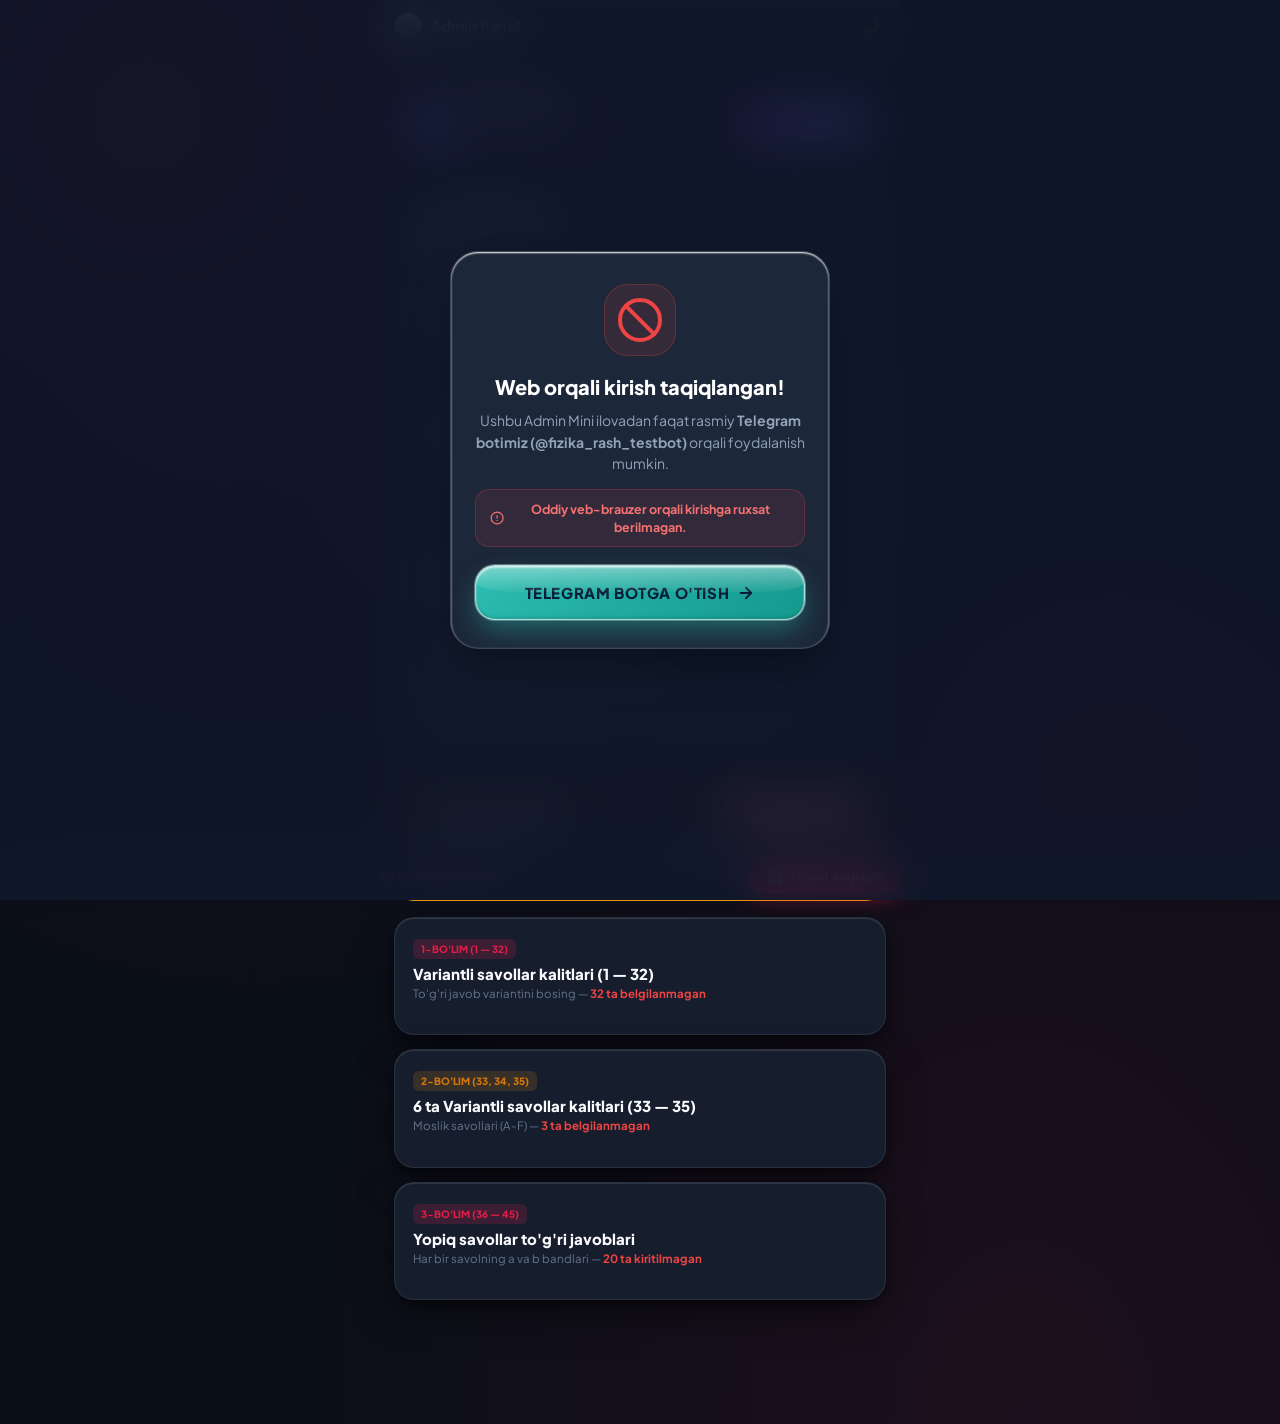
==== admin.html @ 33e19486 "feat(ui): Red & White for Light mode, Cherry for Dark mode across all mini apps and align test solvi" ====
<!DOCTYPE html>
<html lang="uz">
<head>
  <meta charset="UTF-8">
  <meta name="viewport" content="width=device-width, initial-scale=1.0, maximum-scale=1.0, user-scalable=no, viewport-fit=cover">
  <title>Admin — Fizika Test Yaratish</title>
  <link rel="preconnect" href="https://fonts.googleapis.com">
  <link rel="preconnect" href="https://fonts.gstatic.com" crossorigin>
  <link href="https://fonts.googleapis.com/css2?family=Plus+Jakarta+Sans:wght@400;500;600;700;800;900&display=swap" rel="stylesheet">
  <script src="https://telegram.org/js/telegram-web-app.js"></script>
  <script src="/logo_data.js?v=20261004_cherryred1"></script>
  <link rel="stylesheet" href="/test_style.css?v=20261004_cherryred1">
  <script>
    (function() {
      var saved = localStorage.getItem('app_theme') || 'dark';
      var isDark = saved !== 'light';
      if (isDark) {
        document.documentElement.classList.add('dark-mode');
        document.documentElement.setAttribute('data-theme', 'dark');
      } else {
        document.documentElement.classList.remove('dark-mode');
        document.documentElement.setAttribute('data-theme', 'light');
      }
      document.addEventListener('DOMContentLoaded', function() {
        if (isDark) {
          document.body.classList.add('dark-mode');
          document.body.setAttribute('data-theme', 'dark');
        } else {
          document.body.classList.remove('dark-mode');
          document.body.setAttribute('data-theme', 'light');
        }
        var btn = document.getElementById('admin-theme-btn');
        if (btn) btn.innerHTML = isDark ? '🌙' : '☀️';
      });
    })();
  </script>
  <style>
    .admin-card {
      background: var(--bg-card);
      border-radius: var(--radius-lg);
      padding: 16px;
      border: 1px solid var(--border);
      margin-bottom: 16px;
    }
    .form-group {
      margin-bottom: 12px;
    }
    .form-label {
      display: block;
      font-size: 12px;
      font-weight: 800;
      color: var(--text-main);
      margin-bottom: 4px;
    }
    .form-input {
      width: 100%;
      background: var(--bg-card-sub);
      border: 1.5px solid var(--border);
      border-radius: 10px;
      padding: 10px 12px;
      font-size: 14px;
      font-weight: 600;
      color: var(--text-main);
      outline: none;
    }
    .form-input:focus {
      border-color: var(--primary);
    }
    .q-admin-row {
      display: flex;
      align-items: center;
      justify-content: space-between;
      gap: 10px;
      background: var(--bg-card-sub);
      border: 1px solid var(--border);
      border-radius: var(--radius-md);
      padding: 8px 12px;
      margin-bottom: 8px;
    }
    .q-admin-num {
      font-size: 13px;
      font-weight: 800;
      min-width: 32px;
    }
    .score-input-wrap {
      display: flex;
      align-items: center;
      gap: 4px;
      background: var(--bg-card);
      border: 1px solid var(--border);
      border-radius: 8px;
      padding: 2px 6px;
    }
    .score-input {
      width: 44px;
      border: none;
      background: transparent;
      font-size: 13px;
      font-weight: 800;
      color: var(--primary);
      text-align: center;
      outline: none;
    }
    .score-unit {
      font-size: 11px;
      font-weight: 700;
      color: var(--text-muted);
    }
    .open-admin-box {
      background: var(--bg-card-sub);
      border: 1px solid var(--border);
      border-radius: var(--radius-md);
      padding: 10px 12px;
      margin-bottom: 8px;
    }
    .open-admin-sub-row {
      display: flex;
      align-items: center;
      justify-content: space-between;
      gap: 8px;
      margin-top: 6px;
    }
    .open-val-input {
      flex: 1;
      background: var(--bg-card);
      border: 1px solid var(--border);
      border-radius: 8px;
      padding: 6px 10px;
      font-size: 13px;
      font-weight: 700;
      color: var(--text-main);
      outline: none;
    }
    .floating-total-badge {
      background: linear-gradient(135deg, #1E293B, #0F172A);
      color: #FFFFFF;
      padding: 6px 14px;
      border-radius: var(--radius-full);
      font-size: 13px;
      font-weight: 800;
      display: inline-flex;
      align-items: center;
      gap: 4px;
    }
  </style>
</head>
<body>

  <!-- =========================================
       VEB BRAUZERDA KIRISHNI CHEKLASH EKRANI
       ========================================= -->
  <div id="web-block-screen" class="web-block-screen" style="display:none;">
    <div class="web-block-card">
      <div class="web-block-icon" style="display:flex;align-items:center;justify-content:center;color:#EF4444;">
        <svg width="48" height="48" viewBox="0 0 24 24" fill="none" stroke="currentColor" stroke-width="2" stroke-linecap="round" stroke-linejoin="round">
          <circle cx="12" cy="12" r="10"></circle>
          <line x1="4.93" y1="4.93" x2="19.07" y2="19.07"></line>
        </svg>
      </div>
      <h2 class="web-block-title">Web orqali kirish taqiqlangan!</h2>
      <p class="web-block-desc">
        Ushbu Admin Mini ilovadan faqat rasmiy <b>Telegram botimiz (@fizika_rash_testbot)</b> orqali foydalanish mumkin.
      </p>
      <div class="web-block-warning" style="display:flex;align-items:center;justify-content:center;gap:6px;">
        <svg width="16" height="16" viewBox="0 0 24 24" fill="none" stroke="currentColor" stroke-width="2" stroke-linecap="round" stroke-linejoin="round">
          <circle cx="12" cy="12" r="10"></circle>
          <line x1="12" y1="8" x2="12" y2="12"></line>
          <line x1="12" y1="16" x2="12.01" y2="16"></line>
        </svg>
        <span>Oddiy veb-brauzer orqali kirishga ruxsat berilmagan.</span>
      </div>
      <a href="https://t.me/fizika_rash_testbot" class="btn-action-primary" style="margin-top: 18px; text-decoration: none; width:100%; justify-content:center; display:flex; align-items:center; gap:8px;">
        <span>Telegram Botga o'tish</span>
        <svg width="18" height="18" viewBox="0 0 24 24" fill="none" stroke="currentColor" stroke-width="2.5" stroke-linecap="round" stroke-linejoin="round">
          <line x1="5" y1="12" x2="19" y2="12"></line>
          <polyline points="12 5 19 12 12 19"></polyline>
        </svg>
      </a>
    </div>
  </div>

  <!-- KIRISH ANIMATSIYASI EKRANI -->
  <div class="splash-screen" id="admin-splash">
    <!-- Markaziy nur/fon nurlanishi -->
    <div class="splash-glow"></div>
        <!-- 1. Markaziy Fizika Robot Logosi -->
    <div class="splash-logo-container">
      <div class="splash-circle-badge fizika-glow-badge" style="background:#060a17;border:3px solid #00d2ff;box-shadow:0 0 35px rgba(0,210,255,0.7),0 0 15px rgba(0,114,255,0.4);border-radius:50%;overflow:hidden;width:140px;height:140px;display:flex;align-items:center;justify-content:center;">
        <img src="/bm_logo.png?v=20261003_fizika_milliy" alt="Fizika Test Bot Logo" class="splash-emblem-img header-bm-logo" style="width:100%;height:100%;object-fit:cover;border-radius:50%;">
      </div>
    </div>
    <!-- 2. Sakrab chiquvchi Harflar -->
    <div class="splash-brand-text">
      <span class="bounce-char" style="--d: 0.95s">S</span>
      <span class="bounce-char" style="--d: 1.02s">H</span>
      <span class="bounce-char" style="--d: 1.09s">O</span>
      <span class="bounce-char" style="--d: 1.16s">H</span>
      <span class="bounce-char" style="--d: 1.23s">R</span>
      <span class="bounce-char" style="--d: 1.30s">U</span>
      <span class="bounce-char" style="--d: 1.37s">H</span>
      <span class="bounce-char space">&nbsp;</span>
      <span class="bounce-char teal" style="--d: 1.48s">F</span>
      <span class="bounce-char teal" style="--d: 1.57s">I</span>
      <span class="bounce-char teal" style="--d: 1.66s">Z</span>
      <span class="bounce-char teal" style="--d: 1.75s">I</span>
      <span class="bounce-char teal" style="--d: 1.84s">K</span>
      <span class="bounce-char teal" style="--d: 1.93s">A</span>
    </div>
    <!-- 3. Ostki Tagline/Izoh -->
    <div class="splash-subtitle">ADMIN BOSHQARUV TIZIMI</div>
    <!-- 4. O'tkazib yuborish (Skip) tugmasi -->
    <div class="splash-skip-hint" onclick="finishAdminSplash()">
      <span>Davom etish ➔</span>
    </div>
  </div>

  <!-- Dinamik harakatlanuvchi orqa fon (Oq va qora mavzularga mos) -->
  <div class="ambient-moving-mesh" aria-hidden="true">
    <div class="ambient-mesh-orb ambient-orb-1"></div>
    <div class="ambient-mesh-orb ambient-orb-2"></div>
    <div class="ambient-mesh-orb ambient-orb-3"></div>
  </div>

  <div class="test-container" style="padding-bottom: 110px;">
    
    <!-- Admin Top Nav Bar with Theme Switcher -->
    <header class="test-header" style="margin-bottom: 6px; padding: 10px 14px;">
      <div class="header-top-row">
        <div class="header-brand-wrap">
          <img src="/bm_logo.png?v=20261003_fizika_milliy" class="header-bm-logo" alt="Fizika Bot Logo" style="width: 28px; height: 28px; border-radius: 50%; object-fit: cover;">
          <h1 class="header-test-title" style="font-size: 15px;">Admin Panel</h1>
        </div>
        <div class="header-actions">
          <button class="theme-toggle-btn" id="admin-theme-btn" onclick="AdminApp.toggleTheme()" title="Mavzu" style="width: 32px; height: 32px; font-size: 14px;">🌓</button>
        </div>
      </div>
    </header>

    <main style="padding: 14px;">
      
      <!-- KALITLAR VARAQASI RASMINI YUKLASH (AI VISION OCR) -->
      <div class="admin-scan-card" style="background: linear-gradient(135deg, rgba(37, 99, 235, 0.08), rgba(124, 58, 237, 0.08)); border: 1.5px solid rgba(124, 58, 237, 0.35); border-radius: 14px; padding: 12px 14px; margin-bottom: 14px; display: flex; align-items: center; justify-content: space-between; gap: 10px; box-shadow: 0 2px 10px rgba(124, 58, 237, 0.06);">
        <div style="display: flex; align-items: center; gap: 10px;">
          <div style="width: 40px; height: 40px; border-radius: 10px; background: linear-gradient(135deg, #7C3AED, #2563EB); display: flex; align-items: center; justify-content: center; color: white; flex-shrink: 0; box-shadow: 0 2px 8px rgba(124, 58, 237, 0.3);">
            <svg width="20" height="20" viewBox="0 0 24 24" fill="none" stroke="currentColor" stroke-width="2" stroke-linecap="round" stroke-linejoin="round"><path d="M23 19a2 2 0 0 1-2 2H3a2 2 0 0 1-2-2V8a2 2 0 0 1 2-2h4l2-3h6l2 3h4a2 2 0 0 1 2 2z"/><circle cx="12" cy="13" r="4"/></svg>
          </div>
          <div>
            <div style="font-size: 13px; font-weight: 800; color: var(--text-main);">AI Kalitlar Skaneri</div>
            <div style="font-size: 11px; color: var(--text-muted);">Javoblar varaqasi rasmini yuklab, 55 ta kalitni avtomat to'ldiring</div>
            <div style="font-size: 10px; color: #7C3AED; cursor: pointer; text-decoration: underline; margin-top: 3px; font-weight: 600; display: inline-flex; align-items: center; gap: 3px;" onclick="AdminApp.configureGeminiKey()">
              <svg width="10" height="10" viewBox="0 0 24 24" fill="none" stroke="currentColor" stroke-width="2.5"><path d="M21 2l-2 2m-7.61 7.61a5.5 5.5 0 1 1-7.778 7.778 5.5 5.5 0 0 1 7.777-7.777zm0 0L15.5 7.5m0 0l3 3L22 7l-3-3m-3.5 3.5L19 4"/></svg>
              API kalitni sozlash / yangilash
            </div>
          </div>
        </div>
        <button type="button" class="btn-scan-keys" id="btn-scan-keys" onclick="AdminApp.triggerScanKeys()" style="background: linear-gradient(135deg, #7C3AED, #6366F1); color: white; border: none; border-radius: 10px; padding: 9px 14px; font-size: 12px; font-weight: 800; cursor: pointer; white-space: nowrap; display: flex; align-items: center; gap: 6px; box-shadow: 0 2px 8px rgba(124, 58, 237, 0.3); transition: transform 0.1s ease;">
          <span id="btn-scan-icon" style="display:inline-flex;align-items:center;">
            <svg width="14" height="14" viewBox="0 0 24 24" fill="none" stroke="currentColor" stroke-width="2.5" stroke-linecap="round" stroke-linejoin="round"><polyline points="16 16 12 12 8 16"/><line x1="12" y1="12" x2="12" y2="21"/><path d="M20.39 18.39A5 5 0 0 0 18 9h-1.26A8 8 0 1 0 3 16.3"/></svg>
          </span>
          <span id="btn-scan-text">Rasm yuklash</span>
        </button>
        <input type="file" id="adm-keys-photo-input" accept="image/*" style="display: none;" onchange="AdminApp.handleKeysPhotoSelected(this)">
      </div>

      <!-- 1. ASOSIY TEST MA'LUMOTLARI -->
      <div class="admin-card">
        <h3 style="font-size: 15px; font-weight: 800; margin-bottom: 10px; display: flex; align-items: center; gap: 8px;">
          <svg width="18" height="18" viewBox="0 0 24 24" fill="none" stroke="#2563EB" stroke-width="2.2" stroke-linecap="round" stroke-linejoin="round"><path d="M14 2H6a2 2 0 0 0-2 2v16a2 2 0 0 0 2 2h12a2 2 0 0 0 2-2V8z"/><polyline points="14 2 14 8 20 8"/><line x1="16" y1="13" x2="8" y2="13"/><line x1="16" y1="17" x2="8" y2="17"/><polyline points="10 9 9 9 8 9"/></svg>
          Test tafsilotlari
        </h3>
        
        <div class="form-group">
          <label class="form-label">Test nomi:</label>
          <input type="text" id="adm-test-title" class="form-input" placeholder="Masalan: Fizika Blok Test #1">
        </div>

        <div style="display: grid; grid-template-columns: 1fr 1fr; gap: 8px;">
          <div class="form-group">
            <label class="form-label">Test kodi (Unikal):</label>
            <input type="text" id="adm-test-code" class="form-input" placeholder="Avtomat to'ldiriladi (masalan: 2)">
          </div>
          <div class="form-group">
            <label class="form-label">Vaqt chegarasi (daqiqa):</label>
            <input type="number" id="adm-test-time" class="form-input" placeholder="0 - Cheksiz" value="0">
          </div>
        </div>

        <div style="background: rgba(37, 99, 235, 0.05); border: 1.5px dashed rgba(37, 99, 235, 0.35); border-radius: 12px; padding: 12px; margin-bottom: 12px;">
          <div style="font-size: 12px; font-weight: 800; color: #2563EB; margin-bottom: 8px; display: flex; align-items: center; gap: 6px;">
            <svg width="14" height="14" viewBox="0 0 24 24" fill="none" stroke="currentColor" stroke-width="2.5" stroke-linecap="round" stroke-linejoin="round"><circle cx="12" cy="12" r="10"/><polyline points="12 6 12 12 16 14"/></svg>
            Avtomatik vaqt jadvali (O'zbekiston vaqti)
          </div>
          <div class="form-group" style="margin-bottom: 8px;">
            <label class="form-label" style="font-size: 11px; display: flex; align-items: center; gap: 4px;">
              <svg width="12" height="12" viewBox="0 0 24 24" fill="none" stroke="currentColor" stroke-width="2"><rect x="3" y="4" width="18" height="18" rx="2" ry="2"/><line x1="16" y1="2" x2="16" y2="6"/><line x1="8" y1="2" x2="8" y2="6"/><line x1="3" y1="10" x2="21" y2="10"/></svg>
              Test sanasi (kun):
            </label>
            <input type="date" id="adm-test-sched-date" class="form-input" style="font-weight: 700;">
          </div>
          <div style="display: grid; grid-template-columns: 1fr 1fr; gap: 8px;">
            <div class="form-group" style="margin-bottom: 0;">
              <label class="form-label" style="font-size: 11px; display: flex; align-items: center; gap: 4px; color: #10B981;">
                <svg width="10" height="10" viewBox="0 0 24 24" fill="#10B981"><circle cx="12" cy="12" r="10"/></svg>
                Boshlanish:
              </label>
              <input type="time" id="adm-test-sched-start" class="form-input" value="19:30" style="font-weight: 700; text-align: center;">
            </div>
            <div class="form-group" style="margin-bottom: 0;">
              <label class="form-label" style="font-size: 11px; display: flex; align-items: center; gap: 4px; color: #EF4444;">
                <svg width="10" height="10" viewBox="0 0 24 24" fill="#EF4444"><circle cx="12" cy="12" r="10"/></svg>
                Tugash:
              </label>
              <input type="time" id="adm-test-sched-end" class="form-input" value="22:00" style="font-weight: 700; text-align: center;">
            </div>
          </div>
        </div>
        
        <div class="form-group">
          <label class="form-label">Kalitlarni ko'rish kodi (Parol):</label>
          <input type="text" id="adm-test-key-code" class="form-input" placeholder="Masalan: 2024 (ixtiyoriy)">
          <div style="font-size: 11px; color: var(--text-muted); margin-top: 4px;">Agar kiritilsa, o'quvchilar test kalitlarini ko'rish uchun shu parolni terishlari kerak bo'ladi.</div>
        </div>
        <div class="form-group" style="margin-top: 10px;">
          <label class="form-label" style="display: flex; align-items: center; gap: 6px;">
            <svg width="14" height="14" viewBox="0 0 24 24" fill="none" stroke="#EF4444" stroke-width="2"><polygon points="23 7 16 12 23 17 23 7"/><rect x="1" y="5" width="15" height="14" rx="2" ry="2"/></svg>
            YouTube Video Tahlil havolasi (ixtiyoriy):
          </label>
          <input type="url" id="adm-test-youtube-url" class="form-input" placeholder="https://youtube.com/watch?v=... yoki https://youtu.be/...">
          <div style="font-size: 11px; color: var(--text-muted); margin-top: 4px;">Natijalar chiqqanida o'quvchilar ushbu havola orqali video tahlilni ko'rishlari mumkin.</div>
        </div>
        <input type="hidden" id="adm-test-subject" value="Fizika">
      </div>

      <!-- JAVOBLAR HOLATI VA BELGILANMAGAN SAVOLLAR HISOBOBOTI -->
      <div class="admin-card" style="background: linear-gradient(135deg, rgba(245, 158, 11, 0.08), rgba(239, 68, 68, 0.08)); border: 1.5px solid #F59E0B; margin-bottom: 16px;">
        <div style="display: flex; justify-content: space-between; align-items: center; margin-bottom: 8px;">
          <span style="font-weight: 800; font-size: 14px; color: var(--text-main); display: flex; align-items: center; gap: 6px;">
            <span id="unfilled-status-icon" style="display:inline-flex;align-items:center;">
              <svg width="15" height="15" viewBox="0 0 24 24" fill="none" stroke="#F59E0B" stroke-width="2.5"><path d="M10.29 3.86L1.82 18a2 2 0 0 0 1.71 3h16.94a2 2 0 0 0 1.71-3L13.71 3.86a2 2 0 0 0-3.42 0z"/><line x1="12" y1="9" x2="12" y2="13"/><line x1="12" y1="17" x2="12.01" y2="17"/></svg>
            </span> 
            <span id="unfilled-status-title">Javoblar to'ldirilishi:</span>
          </span>
          <span id="unfilled-total-badge" style="font-size: 13px; font-weight: 900; padding: 4px 10px; border-radius: 8px; background: #EF4444; color: white;">55 ta belgilanmagan</span>
        </div>
        <div style="display: grid; grid-template-columns: 1fr 1fr; gap: 8px;">
          <div id="unfilled-closed-pill" style="padding: 8px 10px; border-radius: 8px; background: var(--bg-card); border: 1px solid var(--border); font-size: 12px; font-weight: 700;">
            <div style="display:flex;align-items:center;gap:5px;margin-bottom:2px;">
              <svg width="13" height="13" viewBox="0 0 24 24" fill="none" stroke="currentColor" stroke-width="2.5"><circle cx="12" cy="12" r="10"/></svg>
              <b>Yopiq (1-35):</b>
            </div>
            <span id="unfilled-closed-count" style="color: #EF4444; font-weight: 800;">35 ta belgilanmagan</span>
          </div>
          <div id="unfilled-open-pill" style="padding: 8px 10px; border-radius: 8px; background: var(--bg-card); border: 1px solid var(--border); font-size: 12px; font-weight: 700;">
            <div style="display:flex;align-items:center;gap:5px;margin-bottom:2px;">
              <svg width="13" height="13" viewBox="0 0 24 24" fill="none" stroke="currentColor" stroke-width="2.5"><path d="M12 20h9"/><path d="M16.5 3.5a2.121 2.121 0 0 1 3 3L7 19l-4 1 1-4L16.5 3.5z"/></svg>
              <b>Ochiq (36-45):</b>
            </div>
            <span id="unfilled-open-count" style="color: #EF4444; font-weight: 800;">20 ta kiritilmagan</span>
          </div>
        </div>
      </div>

      <!-- 2. SAVOLLAR KALITLARI VA BALLARI (1-32) -->
      <section class="section-group" style="margin-bottom: 14px;">
        <div class="section-group-header">
          <div class="section-badge">1-BO'LIM (1 — 32)</div>
          <h2 class="section-heading">Variantli savollar kalitlari (1 — 32)</h2>
          <span class="section-subtext" id="sec-subtext-1">To'g'ri javob variantini bosing — <b id="cnt-sec-1" style="color: #EF4444;">32 ta belgilanmagan</b></span>
        </div>
        <div id="admin-part-1">
          <!-- JS orqali to'ldiriladi -->
        </div>
      </section>

      <!-- 3. 33, 34, 35 SAVOLLAR (6 ta variant) -->
      <section class="section-group" style="margin-bottom: 14px;">
        <div class="section-group-header">
          <div class="section-badge special-badge">2-BO'LIM (33, 34, 35)</div>
          <h2 class="section-heading">6 ta Variantli savollar kalitlari (33 — 35)</h2>
          <span class="section-subtext" id="sec-subtext-2">Moslik savollari (A-F) — <b id="cnt-sec-2" style="color: #EF4444;">3 ta belgilanmagan</b></span>
        </div>
        <div id="admin-part-2">
          <!-- JS orqali to'ldiriladi -->
        </div>
      </section>

      <!-- 4. 36-45 YOPIQ SAVOLLAR (a va b) -->
      <section class="section-group">
        <div class="section-group-header">
          <div class="section-badge math-badge">3-BO'LIM (36 — 45)</div>
          <h2 class="section-heading">Yopiq savollar to'g'ri javoblari</h2>
          <span class="section-subtext" id="sec-subtext-3">Har bir savolning a va b bandlari — <b id="cnt-sec-3" style="color: #EF4444;">20 ta kiritilmagan</b></span>
        </div>
        <div id="admin-part-3">
          <!-- JS orqali to'ldiriladi -->
        </div>
      </section>

    </main>

    <!-- PASTKI SAQLASH DOCKI (KOMPAKT) -->
    <footer class="bottom-submit-dock admin-compact-dock">
      <div class="submit-dock-inner admin-compact-inner">
        <div class="dock-summary" style="margin-bottom:0;">
          <div id="admin-dock-total" style="display:none;"></div>
          <div class="dock-status-sub" id="admin-dock-unfilled" style="color: #EF4444; font-weight: 800; font-size: 12.5px; line-height: 1.3;">55 ta belgilanmagan</div>
        </div>
        <button class="btn-submit-test btn-submit-compact" style="display: flex; align-items: center; gap: 6px;" onclick="AdminApp.saveTest()">
          <svg width="16" height="16" viewBox="0 0 24 24" fill="none" stroke="currentColor" stroke-width="2.5" stroke-linecap="round" stroke-linejoin="round"><path d="M19 21H5a2 2 0 0 1-2-2V5a2 2 0 0 1 2-2h11l5 5v11a2 2 0 0 1-2 2z"/><polyline points="17 21 17 13 7 13 7 21"/><polyline points="7 3 7 8 15 8"/></svg>
          <span>Testni saqlash</span>
        </button>
      </div>
    </footer>

  </div> <!-- /.test-container -->

  <!-- =========================================
       FIZIKA KLAVIATURASI (ADMIN UCHUN)
       ========================================= -->
  <div class="math-keyboard-panel" id="math-keyboard-panel">
    
    <!-- 1. YUQORI BOSHQARUV: Maydon Nomi + Jonli Kiritish + Tayyor Tugmasi -->
    <div class="kb-top-bar">
      <div class="kb-target-wrap">
        <span class="kb-target-badge" id="keyboard-target-name">36a</span>
        <input type="text" class="kb-live-input" id="keyboard-live-input" readonly inputmode="none" placeholder="Kalitni kiriting...">
      </div>
      <button type="button" class="kb-done-btn" onclick="MathKeyboard.close()">Tayyor ✓</button>
    </div>

    <!-- TEZKOR FIZIK BIRLIKLAR CHIPLARI -->
    <div class="kb-quick-chips-bar" id="kb-quick-chips-bar">
      <button type="button" class="kb-chip-btn accent" onclick="MathKeyboard.insertWithSpace('J')">J</button>
      <button type="button" class="kb-chip-btn accent" onclick="MathKeyboard.insertWithSpace('m/s')">m/s</button>
      <button type="button" class="kb-chip-btn accent" onclick="MathKeyboard.insertWithSpace('m/s²')">m/s²</button>
      <button type="button" class="kb-chip-btn accent" onclick="MathKeyboard.insertWithSpace('s')">s</button>
      <button type="button" class="kb-chip-btn" onclick="MathKeyboard.insertWithSpace('V')">V</button>
      <button type="button" class="kb-chip-btn" onclick="MathKeyboard.insertWithSpace('N')">N</button>
      <button type="button" class="kb-chip-btn" onclick="MathKeyboard.insertWithSpace('cm')">cm</button>
      <button type="button" class="kb-chip-btn" onclick="MathKeyboard.insertWithSpace('mm')">mm</button>
      <button type="button" class="kb-chip-btn" onclick="MathKeyboard.insertWithSpace('cm²')">cm²</button>
      <button type="button" class="kb-chip-btn" onclick="MathKeyboard.insertWithSpace('nC')">nC</button>
      <button type="button" class="kb-chip-btn" onclick="MathKeyboard.insertWithSpace('kV/m')">kV/m</button>
      <button type="button" class="kb-chip-btn" onclick="MathKeyboard.insertWithSpace('nC/m²')">nC/m²</button>
      <button type="button" class="kb-chip-btn" onclick="MathKeyboard.insertWithSpace('Pa')">Pa</button>
      <button type="button" class="kb-chip-btn" onclick="MathKeyboard.insertWithSpace('W')">W</button>
      <button type="button" class="kb-chip-btn" onclick="MathKeyboard.insertWithSpace('eV')">eV</button>
      <button type="button" class="kb-chip-btn" onclick="MathKeyboard.insert('≈ ')">≈</button>
      <button type="button" class="kb-chip-btn" onclick="MathKeyboard.insertWithSpace('ga kamaydi')">ga kamaydi</button>
      <button type="button" class="kb-chip-btn" onclick="MathKeyboard.insertWithSpace('ga oshdi')">ga oshdi</button>
      <button type="button" class="kb-chip-btn" onclick="MathKeyboard.insertWithSpace('hech qaysi nur')">hech qaysi nur</button>
    </div>

        <!-- 2. BO'LIMLAR TUGMALARI -->
    <div class="kb-tabs-bar">
      <button type="button" class="kb-tab-btn active" id="kb-tab-math" onclick="MathKeyboard.switchTab('math')">123</button>
      <button type="button" class="kb-tab-btn" id="kb-tab-fizika" onclick="MathKeyboard.switchTab('fizika')">⚡️ Birliklar</button>
      <button type="button" class="kb-tab-btn" id="kb-tab-vars" onclick="MathKeyboard.switchTab('vars')">abc</button>
      <button type="button" class="kb-tab-btn" id="kb-tab-power" onclick="MathKeyboard.switchTab('power')">√ / xⁿ</button>
    </div>

    <!-- 3. TUGMALAR TANASI -->
        <!-- TAB 1: Asosiy Raqamlar va Fizik Amallar -->
    <div class="kb-body" id="keyboard-body-math">
      <div class="kb-row">
        <button type="button" class="kb-key kb-func" onclick="MathKeyboard.insertWithSpace('J')" style="color:#0284c7;font-weight:800;">J</button>
        <button type="button" class="kb-key kb-func" onclick="MathKeyboard.insertWithSpace('m/s')" style="color:#0284c7;font-weight:800;">m/s</button>
        <button type="button" class="kb-key kb-func" onclick="MathKeyboard.insertWithSpace('m/s²')" style="color:#0284c7;font-weight:800;">m/s²</button>
        <button type="button" class="kb-key kb-func" onclick="MathKeyboard.insertWithSpace('s')" style="color:#0284c7;font-weight:800;">s</button>
        <button type="button" class="kb-key kb-action" onclick="MathKeyboard.clear()">C</button>
        <button type="button" class="kb-key kb-backspace" onclick="MathKeyboard.backspace()">⌫</button>
      </div>
      <div class="kb-row">
        <button type="button" class="kb-key kb-num" onclick="MathKeyboard.insert('7')">7</button>
        <button type="button" class="kb-key kb-num" onclick="MathKeyboard.insert('8')">8</button>
        <button type="button" class="kb-key kb-num" onclick="MathKeyboard.insert('9')">9</button>
        <button type="button" class="kb-key kb-op" onclick="MathKeyboard.insert('-')" style="font-size:20px;font-weight:800;color:#ef4444;">−</button>
        <button type="button" class="kb-key kb-func" onclick="MathKeyboard.insert('≈ ')" style="font-weight:800;color:#8b5cf6;">≈</button>
      </div>
      <div class="kb-row">
        <button type="button" class="kb-key kb-num" onclick="MathKeyboard.insert('4')">4</button>
        <button type="button" class="kb-key kb-num" onclick="MathKeyboard.insert('5')">5</button>
        <button type="button" class="kb-key kb-num" onclick="MathKeyboard.insert('6')">6</button>
        <button type="button" class="kb-key kb-op" onclick="MathKeyboard.insert('+')" style="font-size:18px;">+</button>
        <button type="button" class="kb-key kb-op" onclick="MathKeyboard.insert('/')">/</button>
      </div>
      <div class="kb-row">
        <button type="button" class="kb-key kb-num" onclick="MathKeyboard.insert('1')">1</button>
        <button type="button" class="kb-key kb-num" onclick="MathKeyboard.insert('2')">2</button>
        <button type="button" class="kb-key kb-num" onclick="MathKeyboard.insert('3')">3</button>
        <button type="button" class="kb-key kb-num" onclick="MathKeyboard.insert(',')" style="font-size:18px;font-weight:800;">,</button>
        <button type="button" class="kb-key kb-num" onclick="MathKeyboard.insert('.')">.</button>
      </div>
      <div class="kb-row">
        <button type="button" class="kb-key kb-num" onclick="MathKeyboard.insert('0')">0</button>
        <button type="button" class="kb-key kb-space" onclick="MathKeyboard.insert(' ')" style="flex:2;">probel ␣</button>
        <button type="button" class="kb-key kb-nav" onclick="MathKeyboard.prevField()">◀ Oldingi</button>
        <button type="button" class="kb-key kb-nav kb-nav-next" onclick="MathKeyboard.nextField()">Keyingi ▶</button>
      </div>
    </div>

    <!-- TAB 2: Ildizlar va Darajalar (Kengaytirilgan) -->
    <div class="kb-body" id="keyboard-body-power" style="display: none;">
      <div class="kb-row">
        <button type="button" class="kb-key kb-func" onclick="MathKeyboard.insert('√')">√</button>
        <button type="button" class="kb-key kb-func" onclick="MathKeyboard.insert('∛')">³√</button>
        <button type="button" class="kb-key kb-func" onclick="MathKeyboard.insert('∜')">⁴√</button>
        <button type="button" class="kb-key kb-func" onclick="MathKeyboard.insertNthRoot()">ⁿ√</button>
        <button type="button" class="kb-key kb-backspace" onclick="MathKeyboard.backspace()">⌫</button>
      </div>
      <div class="kb-row">
        <button type="button" class="kb-key kb-power" onclick="MathKeyboard.insertPower('²')">x²</button>
        <button type="button" class="kb-key kb-power" onclick="MathKeyboard.insertPower('³')">x³</button>
        <button type="button" class="kb-key kb-power" onclick="MathKeyboard.insertPower('⁴')">x⁴</button>
        <button type="button" class="kb-key kb-power" onclick="MathKeyboard.insertPower('⁵')">x⁵</button>
        <button type="button" class="kb-key kb-power" onclick="MathKeyboard.insertCustomPower()">xⁿ (^)</button>
      </div>
      <div class="kb-row">
        <button type="button" class="kb-key kb-func" onclick="MathKeyboard.insertPiPower(1)">π</button>
        <button type="button" class="kb-key kb-func" onclick="MathKeyboard.insertPiPower(2)">π²</button>
        <button type="button" class="kb-key kb-func" onclick="MathKeyboard.insertPiPower(3)">π³</button>
        <button type="button" class="kb-key kb-power" onclick="MathKeyboard.insertPiPower('^')">πⁿ</button>
        <button type="button" class="kb-key kb-power" onclick="MathKeyboard.insert('^')">^</button>
      </div>
      <div class="kb-row">
        <button type="button" class="kb-key kb-power kb-power-num" onclick="MathKeyboard.insert('⁰')">⁰</button>
        <button type="button" class="kb-key kb-power kb-power-num" onclick="MathKeyboard.insert('¹')">¹</button>
        <button type="button" class="kb-key kb-power kb-power-num" onclick="MathKeyboard.insert('²')">²</button>
        <button type="button" class="kb-key kb-power kb-power-num" onclick="MathKeyboard.insert('³')">³</button>
        <button type="button" class="kb-key kb-power kb-power-num" onclick="MathKeyboard.insert('⁴')">⁴</button>
      </div>
      <div class="kb-row">
        <button type="button" class="kb-key kb-power kb-power-num" onclick="MathKeyboard.insert('⁵')">⁵</button>
        <button type="button" class="kb-key kb-power kb-power-num" onclick="MathKeyboard.insert('⁶')">⁶</button>
        <button type="button" class="kb-key kb-power kb-power-num" onclick="MathKeyboard.insert('⁷')">⁷</button>
        <button type="button" class="kb-key kb-power kb-power-num" onclick="MathKeyboard.insert('⁸')">⁸</button>
        <button type="button" class="kb-key kb-power kb-power-num" onclick="MathKeyboard.insert('⁹')">⁹</button>
      </div>
      <div class="kb-row">
        <button type="button" class="kb-key kb-func" onclick="MathKeyboard.insert('≤')">≤</button>
        <button type="button" class="kb-key kb-func" onclick="MathKeyboard.insert('≥')">≥</button>
        <button type="button" class="kb-key kb-func" onclick="MathKeyboard.insert('≠')">≠</button>
        <button type="button" class="kb-key kb-func" onclick="MathKeyboard.insert('≈')">≈</button>
        <button type="button" class="kb-key kb-func" onclick="MathKeyboard.insert('∞')">∞</button>
      </div>
      <div class="kb-row">
        <button type="button" class="kb-key kb-func" onclick="MathKeyboard.insert('[')">[</button>
        <button type="button" class="kb-key kb-func" onclick="MathKeyboard.insert(']')">]</button>
        <button type="button" class="kb-key kb-func" onclick="MathKeyboard.insert('e')">e</button>
        <button type="button" class="kb-key kb-nav" onclick="MathKeyboard.prevField()">◀ Oldingi</button>
        <button type="button" class="kb-key kb-nav kb-nav-next" onclick="MathKeyboard.nextField()">Keyingi ▶</button>
      </div>
    </div>

    <!-- TAB 3: Funksiyalar -->
    <div class="kb-body" id="keyboard-body-func" style="display: none;">
      <div class="kb-row">
        <button type="button" class="kb-key kb-func" onclick="MathKeyboard.insert('sin(')">sin</button>
        <button type="button" class="kb-key kb-func" onclick="MathKeyboard.insert('cos(')">cos</button>
        <button type="button" class="kb-key kb-func" onclick="MathKeyboard.insert('tg(')">tg</button>
        <button type="button" class="kb-key kb-func" onclick="MathKeyboard.insert('ctg(')">ctg</button>
        <button type="button" class="kb-key kb-backspace" onclick="MathKeyboard.backspace()">⌫</button>
      </div>
      <div class="kb-row">
        <button type="button" class="kb-key kb-func" onclick="MathKeyboard.insert('arcsin(')">arcsin</button>
        <button type="button" class="kb-key kb-func" onclick="MathKeyboard.insert('arccos(')">arccos</button>
        <button type="button" class="kb-key kb-func" onclick="MathKeyboard.insert('arctg(')">arctg</button>
        <button type="button" class="kb-key kb-func" onclick="MathKeyboard.insert('arcctg(')">arcctg</button>
        <button type="button" class="kb-key kb-action" onclick="MathKeyboard.clear()">C</button>
      </div>
      <div class="kb-row">
        <button type="button" class="kb-key kb-func" onclick="MathKeyboard.insert('log(')">log</button>
        <button type="button" class="kb-key kb-func" onclick="MathKeyboard.insert('ln(')">ln</button>
        <button type="button" class="kb-key kb-func" onclick="MathKeyboard.insert('lg(')">lg</button>
        <button type="button" class="kb-key kb-func" onclick="MathKeyboard.insert('lim(')">lim</button>
        <button type="button" class="kb-key kb-func" onclick="MathKeyboard.insert('|')">|x|</button>
      </div>
      <div class="kb-row">
        <button type="button" class="kb-key kb-func" onclick="MathKeyboard.insert('(')">(</button>
        <button type="button" class="kb-key kb-func" onclick="MathKeyboard.insert(')')">)</button>
        <button type="button" class="kb-key kb-func" onclick="MathKeyboard.insert(';')">;</button>
        <button type="button" class="kb-key kb-nav" onclick="MathKeyboard.prevField()">◀ Oldingi</button>
        <button type="button" class="kb-key kb-nav kb-nav-next" onclick="MathKeyboard.nextField()">Keyingi ▶</button>
      </div>
    </div>

        <!-- TAB: Fizika Birliklari va Iboralari -->
    <div class="kb-body" id="keyboard-body-fizika" style="display: none;">
      <div class="kb-row">
        <button type="button" class="kb-key kb-func" onclick="MathKeyboard.insertWithSpace('J')">J</button>
        <button type="button" class="kb-key kb-func" onclick="MathKeyboard.insertWithSpace('kJ')">kJ</button>
        <button type="button" class="kb-key kb-func" onclick="MathKeyboard.insertWithSpace('mJ')">mJ</button>
        <button type="button" class="kb-key kb-func" onclick="MathKeyboard.insertWithSpace('nJ')">nJ</button>
        <button type="button" class="kb-key kb-func" onclick="MathKeyboard.insertWithSpace('eV')">eV</button>
        <button type="button" class="kb-key kb-backspace" onclick="MathKeyboard.backspace()">⌫</button>
      </div>
      <div class="kb-row">
        <button type="button" class="kb-key kb-func" onclick="MathKeyboard.insertWithSpace('m/s')">m/s</button>
        <button type="button" class="kb-key kb-func" onclick="MathKeyboard.insertWithSpace('m/s²')">m/s²</button>
        <button type="button" class="kb-key kb-func" onclick="MathKeyboard.insertWithSpace('km/h')">km/h</button>
        <button type="button" class="kb-key kb-func" onclick="MathKeyboard.insertWithSpace('s')">s</button>
        <button type="button" class="kb-key kb-func" onclick="MathKeyboard.insertWithSpace('min')">min</button>
        <button type="button" class="kb-key kb-func" onclick="MathKeyboard.insertWithSpace('h')">h</button>
      </div>
      <div class="kb-row">
        <button type="button" class="kb-key kb-func" onclick="MathKeyboard.insertWithSpace('m')">m</button>
        <button type="button" class="kb-key kb-func" onclick="MathKeyboard.insertWithSpace('cm')">cm</button>
        <button type="button" class="kb-key kb-func" onclick="MathKeyboard.insertWithSpace('mm')">mm</button>
        <button type="button" class="kb-key kb-func" onclick="MathKeyboard.insertWithSpace('km')">km</button>
        <button type="button" class="kb-key kb-func" onclick="MathKeyboard.insertWithSpace('cm²')">cm²</button>
        <button type="button" class="kb-key kb-func" onclick="MathKeyboard.insertWithSpace('m²')">m²</button>
      </div>
      <div class="kb-row">
        <button type="button" class="kb-key kb-func" onclick="MathKeyboard.insertWithSpace('V')">V</button>
        <button type="button" class="kb-key kb-func" onclick="MathKeyboard.insertWithSpace('kV')">kV</button>
        <button type="button" class="kb-key kb-func" onclick="MathKeyboard.insertWithSpace('kV/m')">kV/m</button>
        <button type="button" class="kb-key kb-func" onclick="MathKeyboard.insertWithSpace('A')">A</button>
        <button type="button" class="kb-key kb-func" onclick="MathKeyboard.insertWithSpace('mA')">mA</button>
        <button type="button" class="kb-key kb-func" onclick="MathKeyboard.insertWithSpace('C')">C</button>
      </div>
      <div class="kb-row">
        <button type="button" class="kb-key kb-func" onclick="MathKeyboard.insertWithSpace('nC')">nC</button>
        <button type="button" class="kb-key kb-func" onclick="MathKeyboard.insertWithSpace('μC')">μC</button>
        <button type="button" class="kb-key kb-func" onclick="MathKeyboard.insertWithSpace('nC/m²')">nC/m²</button>
        <button type="button" class="kb-key kb-func" onclick="MathKeyboard.insertWithSpace('Ω')">Ω</button>
        <button type="button" class="kb-key kb-func" onclick="MathKeyboard.insertWithSpace('N')">N</button>
        <button type="button" class="kb-key kb-func" onclick="MathKeyboard.insertWithSpace('Pa')">Pa</button>
      </div>
      <div class="kb-row">
        <button type="button" class="kb-key kb-func" onclick="MathKeyboard.insertWithSpace('W')">W</button>
        <button type="button" class="kb-key kb-func" onclick="MathKeyboard.insertWithSpace('kW')">kW</button>
        <button type="button" class="kb-key kb-func" onclick="MathKeyboard.insertWithSpace('Hz')">Hz</button>
        <button type="button" class="kb-key kb-func" onclick="MathKeyboard.insertWithSpace('ga kamaydi')" style="font-size:11px;">ga kamaydi</button>
        <button type="button" class="kb-key kb-func" onclick="MathKeyboard.insertWithSpace('ga oshdi')" style="font-size:11px;">ga oshdi</button>
      </div>
      <div class="kb-row">
        <button type="button" class="kb-key kb-func" onclick="MathKeyboard.insertWithSpace('hech qaysi nur')" style="font-size:11px;flex:1.5;">hech qaysi nur</button>
        <button type="button" class="kb-key kb-func" onclick="MathKeyboard.insertWithSpace('2-nur')">2-nur</button>
        <button type="button" class="kb-key kb-action" onclick="MathKeyboard.clear()">C</button>
        <button type="button" class="kb-key kb-nav" onclick="MathKeyboard.prevField()">◀ Oldingi</button>
        <button type="button" class="kb-key kb-nav kb-nav-next" onclick="MathKeyboard.nextField()">Keyingi ▶</button>
      </div>
    </div>

    <!-- TAB 4: Harflar -->
    <div class="kb-body" id="keyboard-body-vars" style="display: none;">
      <div class="kb-row">
        <button type="button" class="kb-key" onclick="MathKeyboard.insert('x')">x</button>
        <button type="button" class="kb-key" onclick="MathKeyboard.insert('y')">y</button>
        <button type="button" class="kb-key" onclick="MathKeyboard.insert('z')">z</button>
        <button type="button" class="kb-key" onclick="MathKeyboard.insert('t')">t</button>
        <button type="button" class="kb-key kb-backspace" onclick="MathKeyboard.backspace()">⌫</button>
      </div>
      <div class="kb-row">
        <button type="button" class="kb-key" onclick="MathKeyboard.insert('a')">a</button>
        <button type="button" class="kb-key" onclick="MathKeyboard.insert('b')">b</button>
        <button type="button" class="kb-key" onclick="MathKeyboard.insert('c')">c</button>
        <button type="button" class="kb-key" onclick="MathKeyboard.insert('d')">d</button>
        <button type="button" class="kb-key kb-action" onclick="MathKeyboard.clear()">C</button>
      </div>
      <div class="kb-row">
        <button type="button" class="kb-key" onclick="MathKeyboard.insert('k')">k</button>
        <button type="button" class="kb-key" onclick="MathKeyboard.insert('m')">m</button>
        <button type="button" class="kb-key" onclick="MathKeyboard.insert('n')">n</button>
        <button type="button" class="kb-key" onclick="MathKeyboard.insert('p')">p</button>
        <button type="button" class="kb-key" onclick="MathKeyboard.insert('r')">r</button>
      </div>
      <div class="kb-row">
        <button type="button" class="kb-key" onclick="MathKeyboard.insert('α')">α</button>
        <button type="button" class="kb-key" onclick="MathKeyboard.insert('β')">β</button>
        <button type="button" class="kb-key" onclick="MathKeyboard.insert('γ')">γ</button>
        <button type="button" class="kb-key" onclick="MathKeyboard.insert('Δ')">Δ</button>
        <button type="button" class="kb-key" onclick="MathKeyboard.insert('λ')">λ</button>
      </div>
      <div class="kb-row">
        <button type="button" class="kb-key kb-space" onclick="MathKeyboard.insert(' ')" style="flex: 2;">probel ␣</button>
        <button type="button" class="kb-key" onclick="MathKeyboard.insert(',')">,</button>
        <button type="button" class="kb-key kb-nav" onclick="MathKeyboard.prevField()">◀ Oldingi</button>
        <button type="button" class="kb-key kb-nav kb-nav-next" onclick="MathKeyboard.nextField()">Keyingi ▶</button>
      </div>
    </div>
  </div>

  <script src="/logo_data.js?v=20261004_cherryred1"></script>
  <script src="/math_keyboard.js?v=20261004_cherryred1"></script>
  <script src="/admin_app.js?v=20261004_cherryred1"></script>
  <script>
    (function() {
      var splash = document.getElementById('admin-splash') || document.getElementById('splashScreen');
      if (!splash) return;
      var done = false;
      window.finishAdminSplash = function() {
        if (done) return;
        done = true;
        if (window.Telegram && window.Telegram.WebApp && window.Telegram.WebApp.HapticFeedback) {
          try { window.Telegram.WebApp.HapticFeedback.impactOccurred('medium'); } catch(e) {}
        }
        splash.classList.add('dismissed');
        setTimeout(function() { splash.style.display = 'none'; }, 700);
      };
      window.dismissSplash = window.finishAdminSplash;
      setTimeout(function() { window.finishAdminSplash(); }, 3400);
    })();
  </script>
</body>
</html>
---- test_style.css ----
/* =========================================
   TEST TEKSHIRISH TIZIMI — STYLES
   ========================================= */

:root {
  /* LIGHT MODE (DEFOLT OQ VA QIZIL MAVZU) */
  --bg-main: #F8FAFC;          /* Toza oq / yorug' fon */
  --bg-card: #FFFFFF;          /* Test savollari va kartalar oq foni */
  --bg-card-hover: #F1F5F9;    /* Bosilgandagi holat */
  --bg-card-sub: #F8FAFC;
  
  /* Chegaralar va ajratuvchilar */
  --border-color: rgba(15, 23, 42, 0.08);
  --border: rgba(15, 23, 42, 0.08);
  --border-active: #DC2626;    /* Qizil rang */
  
  /* Aksent ranglar (Qizil ruhi) */
  --accent-electric: #DC2626;  /* Asosiy yorqin qizil */
  --accent-cyan: #EF4444;      /* Och qizil timer va glow uchun */
  
  /* Holatlar */
  --success: #10B981;          /* To'g'ri javob (Zumrad yashil) */
  --danger: #DC2626;           /* Xato javob (Qizil) */
  --warning: #F59E0B;          /* Ogohlantirish / Qolgan vaqt */
  
  /* Matn ranglari */
  --text-primary: #0F172A;    /* Asosiy savol matni */
  --text-secondary: #475569;  /* Izohlar, pastki matnlar */
  --text-muted: #64748B;      /* Noaniq/o'chirilgan holatlar */
  --text-main: #0F172A;

  /* Asosiy va qo'shimcha tokenlar */
  --primary: #DC2626;
  --primary-hover: #B91C1C;
  --primary-light: rgba(220, 38, 38, 0.09);
  --error: var(--danger);
  --error-light: rgba(220, 38, 38, 0.1);
  --success-light: rgba(16, 185, 129, 0.1);
  --warning-light: rgba(245, 158, 11, 0.1);

  /* ── LIQUID GLASS DESIGN TOKENS (LIGHT CRYSTAL) ── */
  --liquid-glass-bg: #FFFFFF;
  --liquid-glass-hover: #F8FAFC;
  --liquid-glass-border: 1px solid rgba(15, 23, 42, 0.08);
  --liquid-glass-specular: inset 0 1px 1px 0 rgba(255, 255, 255, 0.95);
  --liquid-glass-shadow: 0 10px 25px -4px rgba(15, 23, 42, 0.06), 0 4px 10px -2px rgba(15, 23, 42, 0.03);
  --liquid-glass-blur: blur(20px) saturate(180%);

  --test-timer-bg: rgba(255, 255, 255, 0.95);
  --test-timer-track: rgba(15, 23, 42, 0.08);

  --shadow-sm: 0 2px 6px rgba(15, 23, 42, 0.06);
  --shadow-md: var(--liquid-glass-shadow);
  --shadow-lg: 0 16px 36px -6px rgba(15, 23, 42, 0.1);
  
  --radius-sm: 10px;
  --radius-md: 14px;
  --radius-lg: 20px;
  --radius-xl: 30px;
  --radius-full: 9999px;
  --font: 'Plus Jakarta Sans', -apple-system, BlinkMacSystemFont, sans-serif;
}

/* ── DARK MODE TOKENS (CHUQUR KOSMIK OBSIDIAN + CHERRY MAVZU) ── */
html.dark-mode,
body.dark-mode,
html[data-theme="dark"],
body[data-theme="dark"] {
  /* Asosiy fonlar */
  --bg-main: #0B0F19;          /* Chuqur kosmik fon */
  --bg-card: #161E2E;          /* Test savollari va kartalar foni */
  --bg-card-hover: #1E293B;    /* Bosilgandagi holat */
  --bg-card-sub: #161E2E;
  
  /* Chegaralar va ajratuvchilar */
  --border-color: rgba(255, 255, 255, 0.08);
  --border: rgba(255, 255, 255, 0.08);
  --border-active: #F43F5E;    /* Cherry aksent chegarasi */
  
  /* Aksent ranglar (CHERRY ruhi) */
  --accent-electric: #E11D48;  /* Asosiy to'q cherry / gilos qizil */
  --accent-cyan: #FB7185;      /* Och cherry pushti-qizil */
  
  /* Holatlar */
  --success: #10B981;          /* To'g'ri javob (Zumrad yashil) */
  --danger: #F43F5E;           /* Xato javob (Cherry neon) */
  --warning: #F59E0B;          /* Ogohlantirish / Qolgan vaqt */
  
  /* Matn ranglari */
  --text-primary: #F8FAFC;    /* Asosiy savol matni */
  --text-secondary: #94A3B8;  /* Izohlar, pastki matnlar */
  --text-muted: #64748B;      /* Noaniq/o'chirilgan holatlar */
  --text-main: #F8FAFC;

  /* Legacy va qo'shimcha tokenlar */
  --primary: #E11D48;
  --primary-hover: #BE123C;
  --primary-light: rgba(225, 29, 72, 0.18);
  --error: var(--danger);
  --error-light: rgba(225, 29, 72, 0.18);
  --success-light: rgba(16, 185, 129, 0.14);
  --warning-light: rgba(245, 158, 11, 0.14);

  /* ── LIQUID GLASS DESIGN TOKENS (DARK OBSIDIAN / CHERRY COSMIC) ── */
  --liquid-glass-bg: #161E2E;
  --liquid-glass-hover: #1E293B;
  --liquid-glass-border: 1px solid rgba(255, 255, 255, 0.08);
  --liquid-glass-specular: inset 0 1px 1px 0 rgba(255, 255, 255, 0.12);
  --liquid-glass-shadow: 0 16px 42px -6px rgba(0, 0, 0, 0.6), 0 4px 14px -2px rgba(0, 0, 0, 0.4);
  --liquid-glass-blur: blur(24px) saturate(180%);

  --test-timer-bg: rgba(11, 15, 25, 0.94);
  --test-timer-track: rgba(255, 255, 255, 0.08);

  --shadow-sm: 0 2px 8px rgba(0, 0, 0, 0.3);
  --shadow-md: var(--liquid-glass-shadow);
  --shadow-lg: 0 24px 56px -8px rgba(0, 0, 0, 0.65);
}

* {
  box-sizing: border-box;
  margin: 0;
  padding: 0;
  -webkit-tap-highlight-color: transparent;
}

body {
  font-family: var(--font);
  background-color: var(--bg-main);
  color: var(--text-main);
  min-height: 100vh;
  display: flex;
  justify-content: center;
  overflow-x: hidden;
  line-height: 1.4;
  transition: background-color 0.25s ease, color 0.25s ease;
}

body:not(.dark-mode):not([data-theme="dark"]),
body[data-theme="light"] {
  background:
    radial-gradient(ellipse at 20% 0%, rgba(220, 38, 38, 0.06) 0%, transparent 50%),
    radial-gradient(ellipse at 80% 100%, rgba(239, 68, 68, 0.04) 0%, transparent 50%),
    var(--bg-main);
  color: #0F172A;
}

body.dark-mode,
body[data-theme="dark"] {
  background:
    radial-gradient(ellipse at 20% 0%, rgba(225, 29, 72, 0.14) 0%, transparent 50%),
    radial-gradient(ellipse at 80% 100%, rgba(190, 18, 60, 0.10) 0%, transparent 50%),
    var(--bg-main);
  color: #F8FAFC;
}

/* =========================================
   0. ANIMATSIYALI INTRO / SPLASH EKRANI (BARCHA MINI APP LAR UCHUN)
   ========================================= */
.splash-screen,
.splash-screen-common,
#intro-splash,
#admin-splash,
#splashScreen {
  position: fixed;
  top: 0;
  left: 0;
  width: 100%;
  height: 100%;
  background: radial-gradient(circle at 50% 38%, #0E345D 0%, #0B2B4C 52%, #061A2F 100%);
  z-index: 99999;
  display: flex;
  flex-direction: column;
  align-items: center;
  justify-content: center;
  transition: opacity 0.65s cubic-bezier(0.16, 1, 0.3, 1), transform 0.65s cubic-bezier(0.16, 1, 0.3, 1);
  overflow: hidden;
  user-select: none;
  -webkit-user-select: none;
}

/* Yopilganda kattalashib yo'qolish */
.splash-screen.dismissed,
.splash-screen.portal-warp-exit,
.splash-screen.fade-out,
.splash-screen-common.dismissed,
.splash-screen-common.portal-warp-exit,
.splash-screen-common.fade-out,
#intro-splash.dismissed,
#intro-splash.portal-warp-exit,
#intro-splash.fade-out,
#admin-splash.dismissed,
#admin-splash.portal-warp-exit {
  opacity: 0;
  transform: scale(1.08);
  pointer-events: none;
}

/* Markaziy orqa fonning pulsatsiyalanishi */
.splash-glow {
  position: absolute;
  width: 280px;
  height: 280px;
  background: radial-gradient(circle, rgba(46, 196, 182, 0.35) 0%, rgba(46, 196, 182, 0) 70%);
  border-radius: 50%;
  top: 40%;
  left: 50%;
  transform: translate(-50%, -50%);
  animation: splashGlowPulse 2.8s ease-in-out infinite alternate;
  pointer-events: none;
}

@keyframes splashGlowPulse {
  0% { transform: translate(-50%, -50%) scale(0.85); opacity: 0.5; }
  100% { transform: translate(-50%, -50%) scale(1.2); opacity: 0.9; }
}

/* 2. Logo Konteyneri va Dumaloq Disk */
.splash-logo-container {
  position: relative;
  width: 140px;
  height: 140px;
  margin: 0 auto 24px;
  z-index: 2;
}

.splash-circle-badge {
  width: 140px;
  height: 140px;
  border-radius: 50%;
  background: #FFFFFF;
  box-shadow: 0 16px 45px rgba(0, 0, 0, 0.45), 0 0 35px rgba(46, 196, 182, 0.35);
  border: 3.5px solid rgba(46, 196, 182, 0.8);
  display: flex;
  align-items: center;
  justify-content: center;
  overflow: hidden; /* Doiradan tashqariga burchaklar chiqmaydi */
  animation: emblemEmerge 0.75s cubic-bezier(0.16, 1, 0.3, 1) forwards;
}

@keyframes emblemEmerge {
  0% {
    opacity: 0;
    transform: scale(0.35) translateY(24px);
    filter: blur(8px);
  }
  70% {
    opacity: 1;
    transform: scale(1.06) translateY(-4px);
    filter: blur(0);
  }
  100% {
    opacity: 1;
    transform: scale(1) translateY(0);
  }
}

.splash-emblem-img {
  width: 82%;
  height: 82%;
  object-fit: contain;
  display: block;
}

/* 3. Akademik Qalpoqcha Kiyilishi va Tebranishi */
.splash-grad-cap {
  position: absolute;
  top: -30px;
  left: 50%;
  width: 104px;
  height: auto;
  z-index: 10;
  opacity: 0;
  transform: translateX(-48%) rotate(-12deg);
  filter: drop-shadow(0 10px 18px rgba(0, 0, 0, 0.6));
  animation: capLandOnLogo 0.75s 0.65s cubic-bezier(0.175, 0.885, 0.32, 1.35) forwards,
             capFloatingWiggle 2.8s 1.4s ease-in-out infinite alternate;
  transform-origin: 50% 80%;
  pointer-events: none;
}

@keyframes capLandOnLogo {
  0% {
    opacity: 0;
    transform: translateX(-48%) translateY(-65px) scale(0.3) rotate(32deg);
  }
  65% {
    opacity: 1;
    transform: translateX(-48%) translateY(5px) scale(1.1) rotate(-16deg);
  }
  85% {
    opacity: 1;
    transform: translateX(-48%) translateY(-2px) scale(0.97) rotate(-10deg);
  }
  100% {
    opacity: 1;
    transform: translateX(-48%) translateY(0) scale(1) rotate(-12deg);
  }
}

@keyframes capFloatingWiggle {
  0% {
    transform: translateX(-48%) translateY(0) rotate(-12deg) scale(1);
  }
  100% {
    transform: translateX(-48%) translateY(-2.5px) rotate(-9deg) scale(1.02);
  }
}

/* 4. Sakrab Chiqadigan Harflar */
.splash-brand-text {
  display: flex;
  align-items: baseline;
  justify-content: center;
  font-family: 'Plus Jakarta Sans', -apple-system, sans-serif;
  font-size: clamp(22px, 6vw, 30px);
  font-weight: 800;
  letter-spacing: -0.5px;
  margin-bottom: 8px;
  z-index: 2;
  white-space: nowrap;
}

.bounce-char {
  display: inline-block;
  color: #FFFFFF;
  opacity: 0;
  transform: translateY(45px) scale(0.3);
  animation: letterBounce 0.65s var(--d) cubic-bezier(0.175, 0.885, 0.32, 1.35) forwards;
  text-shadow: 0 4px 15px rgba(0, 0, 0, 0.4);
}

.bounce-char.space {
  width: 8px;
}

.bounce-char.dot {
  color: #55E4D6;
  margin: 0 1px;
}

.bounce-char.teal {
  color: #2EC4B6;
  text-shadow: 0 0 18px rgba(46, 196, 182, 0.85);
}

@keyframes letterBounce {
  0% {
    opacity: 0;
    transform: translateY(45px) scale(0.3);
  }
  55% {
    opacity: 1;
    transform: translateY(-20px) scale(1.25);
  }
  78% {
    opacity: 1;
    transform: translateY(6px) scale(0.92);
  }
  100% {
    opacity: 1;
    transform: translateY(0) scale(1);
  }
}

/* 5. Subtitle va Skip Tugmasi */
.splash-subtitle {
  font-family: 'Plus Jakarta Sans', -apple-system, sans-serif;
  font-size: 11px;
  font-weight: 700;
  color: #94A3B8;
  letter-spacing: 2px;
  text-transform: uppercase;
  opacity: 0;
  animation: subtitleReveal 0.8s 2.0s ease forwards;
  z-index: 2;
  text-align: center;
}

@keyframes subtitleReveal {
  0% {
    opacity: 0;
    transform: translateY(12px);
    letter-spacing: 0.5px;
  }
  100% {
    opacity: 0.85;
    transform: translateY(0);
    letter-spacing: 2.2px;
  }
}

.splash-skip-hint {
  position: absolute;
  bottom: 40px;
  background: rgba(255, 255, 255, 0.12);
  backdrop-filter: blur(8px);
  -webkit-backdrop-filter: blur(8px);
  border: 1px solid rgba(255, 255, 255, 0.2);
  padding: 8px 18px;
  border-radius: 30px;
  color: #FFFFFF;
  font-family: 'Plus Jakarta Sans', sans-serif;
  font-size: 12px;
  font-weight: 700;
  cursor: pointer;
  opacity: 0;
  animation: skipBtnAppear 0.5s 2.3s ease forwards;
  transition: all 0.2s ease;
  z-index: 10;
}

.splash-skip-hint:hover {
  background: rgba(46, 196, 182, 0.25);
  border-color: #2EC4B6;
  transform: scale(1.05);
}

@keyframes skipBtnAppear {
  0% { opacity: 0; transform: translateY(10px); }
  100% { opacity: 1; transform: translateY(0); }
}

.intro-logo-glow {
  position: absolute;
  inset: -8px;
  background: radial-gradient(circle, rgba(37, 99, 235, 0.6) 0%, rgba(99, 102, 241, 0) 70%);
  border-radius: 50%;
  animation: glowPulse 2s ease-in-out infinite;
}

@keyframes glowPulse {
  0%, 100% { transform: scale(1); opacity: 0.7; }
  50% { transform: scale(1.25); opacity: 1; }
}

.intro-logo-ring {
  position: relative;
  width: 84px;
  height: 84px;
  border-radius: 50%;
  background: linear-gradient(135deg, #1e293b, #0f172a);
  border: 2px solid rgba(96, 165, 250, 0.4);
  display: flex;
  align-items: center;
  justify-content: center;
  box-shadow: 0 8px 24px rgba(0, 0, 0, 0.5);
}

.intro-svg-circle {
  position: absolute;
  inset: 0;
  width: 100%;
  height: 100%;
  transform: rotate(-90deg);
}

.svg-track {
  fill: none;
  stroke: rgba(255, 255, 255, 0.08);
  stroke-width: 4;
}

.svg-loader {
  fill: none;
  stroke: #3B82F6;
  stroke-width: 4;
  stroke-linecap: round;
  stroke-dasharray: 283;
  stroke-dashoffset: 75;
  animation: rotateSvg 2s linear infinite;
}

@keyframes rotateSvg {
  0% { transform: rotate(0deg); }
  100% { transform: rotate(360deg); }
}

.intro-icon-inner {
  font-size: 38px;
  animation: bounceMath 2s ease-in-out infinite;
}

@keyframes bounceMath {
  0%, 100% { transform: scale(1); }
  50% { transform: scale(1.1) rotate(5deg); }
}

.intro-brand-badge {
  background: rgba(59, 130, 246, 0.18);
  color: #60A5FA;
  border: 1px solid rgba(96, 165, 250, 0.3);
  font-size: 11px;
  font-weight: 800;
  letter-spacing: 1.2px;
  padding: 4px 12px;
  border-radius: 9999px;
  margin-bottom: 8px;
  text-transform: uppercase;
}

.intro-brand-title {
  font-size: 26px;
  font-weight: 900;
  color: #FFFFFF;
  letter-spacing: 0.5px;
  margin-bottom: 4px;
  text-shadow: 0 2px 10px rgba(37, 99, 235, 0.5);
}

.intro-subject-text {
  font-size: 14px;
  font-weight: 600;
  color: #94A3B8;
  margin-bottom: 22px;
}

/* Yuklanish Progress Bari */
.intro-loader-wrap {
  width: 100%;
  max-width: 240px;
  margin-bottom: 18px;
  display: flex;
  flex-direction: column;
  align-items: center;
  gap: 8px;
}

.intro-loader-track {
  width: 100%;
  height: 5px;
  background: rgba(255, 255, 255, 0.1);
  border-radius: 9999px;
  overflow: hidden;
}

.intro-loader-bar {
  height: 100%;
  width: 0%;
  background: linear-gradient(90deg, #3B82F6, #60A5FA);
  border-radius: 9999px;
  transition: width 0.3s ease;
  box-shadow: 0 0 10px rgba(59, 130, 246, 0.8);
}

.intro-loading-status {
  font-size: 12px;
  font-weight: 600;
  color: #64748B;
  letter-spacing: 0.3px;
}

.intro-user-pill {
  background: rgba(255, 255, 255, 0.06);
  border: 1px solid rgba(255, 255, 255, 0.12);
  padding: 6px 14px;
  border-radius: 9999px;
  display: inline-flex;
  align-items: center;
  gap: 6px;
  font-size: 12.5px;
  color: #E2E8F0;
}

.test-container {
  width: 100%;
  max-width: 520px;
  padding-bottom: calc(120px + env(safe-area-inset-bottom, 0px));
  position: relative;
  z-index: 1;
}

/* ── HARAKATLANUVCHI DINAMIK AMBIENT ORQA FON (OQ VA QORA MOS) ── */
.ambient-moving-mesh {
  position: fixed;
  inset: 0;
  pointer-events: none;
  z-index: 0;
  overflow: hidden;
  transition: opacity 0.4s ease;
}

.ambient-mesh-orb {
  position: absolute;
  border-radius: 50%;
  filter: blur(48px);
  -webkit-filter: blur(48px);
  will-change: transform, opacity;
  -webkit-backface-visibility: hidden;
  backface-visibility: hidden;
  transform: translateZ(0);
}

/* Light mode (oq rejimda qizil orblar) */
.ambient-orb-1 {
  width: 440px;
  height: 440px;
  top: -100px;
  left: -80px;
  background: radial-gradient(circle, rgba(220, 38, 38, 0.20) 0%, rgba(254, 202, 202, 0.10) 50%, transparent 72%);
  animation: ambientFloat1 11s ease-in-out infinite alternate;
}

.ambient-orb-2 {
  width: 480px;
  height: 480px;
  bottom: -120px;
  right: -80px;
  background: radial-gradient(circle, rgba(239, 68, 68, 0.16) 0%, rgba(254, 205, 211, 0.08) 50%, transparent 72%);
  animation: ambientFloat2 13s ease-in-out infinite alternate-reverse;
}

.ambient-orb-3 {
  width: 330px;
  height: 330px;
  top: 38%;
  left: 28%;
  background: radial-gradient(circle, rgba(244, 63, 94, 0.14) 0%, rgba(252, 165, 165, 0.06) 50%, transparent 72%);
  animation: ambientFloat3 9s ease-in-out infinite alternate;
}

/* Dark mode colors (qora rejimda CHERRY orblar) */
body.dark-mode .ambient-orb-1,
[data-theme="dark"] .ambient-orb-1 {
  background: radial-gradient(circle, rgba(225, 29, 72, 0.32) 0%, rgba(136, 19, 55, 0.18) 48%, transparent 72%);
}

body.dark-mode .ambient-orb-2,
[data-theme="dark"] .ambient-orb-2 {
  background: radial-gradient(circle, rgba(190, 18, 60, 0.26) 0%, rgba(159, 18, 57, 0.14) 48%, transparent 72%);
}

body.dark-mode .ambient-orb-3,
[data-theme="dark"] .ambient-orb-3 {
  background: radial-gradient(circle, rgba(251, 113, 133, 0.18) 0%, rgba(225, 29, 72, 0.10) 50%, transparent 72%);
}

@keyframes ambientFloat1 {
  0% { transform: translate3d(0, 0, 0) scale(1) rotate(0deg); }
  50% { transform: translate3d(65px, 85px, 0) scale(1.18) rotate(35deg); }
  100% { transform: translate3d(-35px, 125px, 0) scale(0.92) rotate(70deg); }
}

@keyframes ambientFloat2 {
  0% { transform: translate3d(0, 0, 0) scale(1) rotate(0deg); }
  50% { transform: translate3d(-85px, -65px, 0) scale(1.16) rotate(-35deg); }
  100% { transform: translate3d(55px, -105px, 0) scale(0.90) rotate(-70deg); }
}

@keyframes ambientFloat3 {
  0% { transform: translate3d(0, 0, 0) scale(0.88); opacity: 0.60; }
  50% { transform: translate3d(-55px, 65px, 0) scale(1.24); opacity: 0.90; }
  100% { transform: translate3d(45px, -45px, 0) scale(0.95); opacity: 0.65; }
}

@keyframes ambientFloat3 {
  0% { transform: translate3d(0, 0, 0) scale(0.9); opacity: 0.35; }
  50% { transform: translate3d(-45px, 55px, 0) scale(1.22); opacity: 0.7; }
  100% { transform: translate3d(35px, -35px, 0) scale(0.95); opacity: 0.45; }
}

/* =========================================
   1. HEADER (KOMPAKT & SMART HIDING)
   ========================================= */
.test-header {
  background: var(--liquid-glass-bg);
  padding: 10px 14px 10px 14px;
  border-bottom: var(--liquid-glass-border);
  box-shadow: 0 4px 20px rgba(0, 0, 0, 0.05), var(--liquid-glass-specular);
  position: sticky;
  top: 0;
  z-index: 40;
  backdrop-filter: var(--liquid-glass-blur);
  -webkit-backdrop-filter: var(--liquid-glass-blur);
  transition: all 0.2s ease;
}

/* Ochiq savollarni yozayotganda barcha tepadagi elementlar va pastki dock to'liq yashirilishi */
body.keyboard-open .test-header {
  display: none !important;
}

body.keyboard-open .bottom-submit-dock {
  display: none !important;
}

body.keyboard-open .test-container {
  padding-bottom: 380px !important;
}

.header-top-row {
  display: flex;
  justify-content: space-between;
  align-items: center;
  margin-bottom: 0px;
}

.header-brand-wrap {
  display: flex;
  align-items: center;
  gap: 10px;
}

.header-bm-logo {
  width: 32px;
  height: 32px;
  border-radius: 8px;
  object-fit: contain;
  flex-shrink: 0;
  border: 1px solid var(--border);
  background: var(--bg-card);
}

.header-test-title {
  font-size: 16px;
  font-weight: 800;
  color: var(--text-main);
  margin: 0;
  line-height: 1.2;
  letter-spacing: -0.2px;
}

.header-actions {
  display: flex;
  align-items: center;
  gap: 8px;
}

.theme-toggle-btn {
  background: var(--bg-card);
  border: 1px solid var(--border-color);
  font-size: 15px;
  width: 34px;
  height: 34px;
  border-radius: 50%;
  display: flex;
  align-items: center;
  justify-content: center;
  cursor: pointer;
  box-shadow: var(--shadow-sm);
  transition: all 0.2s ease;
  color: var(--text-primary);
}

.theme-toggle-btn:active {
  transform: scale(0.92);
}

/* =========================================
   TEST TAYMERI (VAQT) — NEON FIRUZA VA PROGRESS
   Yuqorida neon firuza (--accent-cyan) rangli progress chiziq bilan yurgiziladi,
   1 daqiqadan kam qolganda avtomatik sariq/qizilga o'zgaradi.
   ========================================= */
.test-timer-strip {
  position: sticky;
  top: 0;
  z-index: 90;
  background: var(--test-timer-bg);
  backdrop-filter: blur(18px);
  -webkit-backdrop-filter: blur(18px);
  border-bottom: 1px solid var(--border-color);
  padding: 10px 14px 12px;
  margin: -8px -8px 12px -8px;
  border-radius: 0 0 16px 16px;
  box-shadow: var(--shadow-sm);
  transition: all 0.3s ease;
}

body.dark-mode .test-timer-strip,
body[data-theme="dark"] .test-timer-strip {
  box-shadow: 0 8px 24px rgba(0, 0, 0, 0.35);
}

.test-timer-track {
  width: 100%;
  height: 6px;
  background: var(--test-timer-track);
  border-radius: 999px;
  overflow: hidden;
  position: relative;
  box-shadow: inset 0 1px 2px rgba(0, 0, 0, 0.15);
}

.test-timer-fill {
  height: 100%;
  width: 100%;
  background: linear-gradient(90deg, var(--accent-cyan), #38BDF8);
  border-radius: 999px;
  box-shadow: 0 0 12px var(--accent-cyan), 0 0 4px var(--accent-cyan);
  transition: width 1s linear, background 0.4s ease, box-shadow 0.4s ease;
}

/* 1 daqiqadan kam qolganda avtomatik sariq/qizilga o'zgaradi */
.test-timer-fill.timer-warning {
  background: linear-gradient(90deg, var(--warning), #FBBF24) !important;
  box-shadow: 0 0 16px var(--warning), 0 0 6px var(--warning) !important;
  animation: timerNeonGlowWarn 1.2s ease-in-out infinite alternate;
}

.test-timer-fill.timer-danger {
  background: linear-gradient(90deg, var(--danger), #F87171) !important;
  box-shadow: 0 0 18px var(--danger), 0 0 8px var(--danger) !important;
  animation: timerNeonGlowDanger 0.8s ease-in-out infinite alternate;
}

@keyframes timerNeonGlowWarn {
  0% { box-shadow: 0 0 8px var(--warning); opacity: 0.9; }
  100% { box-shadow: 0 0 20px var(--warning); opacity: 1; }
}

@keyframes timerNeonGlowDanger {
  0% { box-shadow: 0 0 10px var(--danger); opacity: 0.85; }
  100% { box-shadow: 0 0 24px var(--danger); opacity: 1; }
}

.test-timer-status {
  display: flex;
  align-items: center;
  justify-content: space-between;
  margin-top: 8px;
  font-size: 12px;
}

.timer-badge-neon {
  display: inline-flex;
  align-items: center;
  gap: 6px;
  padding: 4px 10px;
  border-radius: 999px;
  background: rgba(6, 182, 212, 0.12);
  border: 1px solid rgba(6, 182, 212, 0.35);
  color: var(--accent-cyan);
  font-weight: 700;
  transition: all 0.3s ease;
}

.timer-badge-neon.timer-warning {
  background: rgba(245, 158, 11, 0.16) !important;
  border-color: var(--warning) !important;
  color: var(--warning) !important;
}

.timer-badge-neon.timer-danger {
  background: rgba(239, 68, 68, 0.18) !important;
  border-color: var(--danger) !important;
  color: var(--danger) !important;
  animation: timerBadgePulse 0.8s ease-in-out infinite alternate;
}

@keyframes timerBadgePulse {
  0% { transform: scale(1); }
  100% { transform: scale(1.04); }
}

.timer-note-text {
  font-size: 11px;
  font-weight: 600;
  opacity: 0.9;
}

.timer-digits {
  font-family: ui-monospace, SFMono-Regular, Menlo, Monaco, Consolas, monospace;
  font-size: 13px;
  font-weight: 800;
  letter-spacing: 0.5px;
}

.timer-answered-chip {
  font-size: 11.5px;
  font-weight: 700;
  color: var(--text-secondary);
  background: rgba(255, 255, 255, 0.05);
  border: 1px solid var(--border-color);
  padding: 3px 10px;
  border-radius: 999px;
  display: inline-flex;
  align-items: center;
  gap: 4px;
}

/* Kichik o'lchamdagi to'ldirilgan javoblar shkalasi (kompakt progress bar) */
.progress-section-compact {
  display: flex;
  align-items: center;
  gap: 10px;
  margin-top: 8px;
  padding: 0;
}

.progress-section-compact .progress-bar-track {
  flex: 1;
  height: 5px;
  background: var(--border);
  border-radius: var(--radius-full);
  overflow: hidden;
}

.progress-section-compact .progress-bar-fill {
  height: 100%;
  background: linear-gradient(90deg, #3B82F6, #10B981);
  border-radius: var(--radius-full);
  transition: width 0.3s cubic-bezier(0.16, 1, 0.3, 1);
}

.progress-count-mini {
  font-size: 12px;
  font-weight: 800;
  color: var(--primary);
  font-variant-numeric: tabular-nums;
  white-space: nowrap;
}

.questions-nav-map {
  margin-top: 10px;
  padding-top: 10px;
  border-top: 1px dashed var(--border);
  max-height: 180px;
  overflow-y: auto;
}

.map-grid {
  display: grid;
  grid-template-columns: repeat(9, 1fr);
  gap: 5px;
}

.map-num-btn {
  aspect-ratio: 1;
  display: flex;
  align-items: center;
  justify-content: center;
  background: var(--bg-card-sub);
  border: 1px solid var(--border);
  border-radius: 8px;
  font-size: 11px;
  font-weight: 700;
  color: var(--text-muted);
  cursor: pointer;
  transition: all 0.15s ease;
}

.map-num-btn.answered {
  background: var(--success-light);
  border-color: var(--success);
  color: var(--success);
}

.map-num-btn.active-target {
  box-shadow: 0 0 0 2px var(--primary);
}

/* =========================================
   2. SAVOLLAR RO'YXATI
   ========================================= */
.questions-list-wrapper {
  padding: 14px 14px;
  display: flex;
  flex-direction: column;
  gap: 20px;
}

.section-group {
  background: var(--liquid-glass-bg);
  backdrop-filter: var(--liquid-glass-blur);
  -webkit-backdrop-filter: var(--liquid-glass-blur);
  border-radius: var(--radius-lg);
  padding: 18px;
  border: var(--liquid-glass-border);
  box-shadow: var(--liquid-glass-shadow), var(--liquid-glass-specular);
}

.section-group-header {
  margin-bottom: 14px;
}

.section-badge {
  display: inline-block;
  background: var(--primary-light);
  color: var(--primary);
  font-size: 10px;
  font-weight: 900;
  padding: 3px 8px;
  border-radius: 6px;
  margin-bottom: 4px;
}

.section-badge.special-badge {
  background: rgba(245, 158, 11, 0.14);
  color: #D97706;
}

.section-badge.math-badge {
  background: var(--primary-light);
  color: var(--primary);
}

.section-heading {
  font-size: 15px;
  font-weight: 800;
  color: var(--text-main);
  margin-bottom: 2px;
}

.section-subtext {
  font-size: 11.5px;
  color: var(--text-muted);
  display: block;
}

.questions-list {
  display: flex;
  flex-direction: column;
  gap: 8px;
}

/* =========================================
   1. SAVOLLAR KARTOCHKASI (1-32 va 33-35)
   Test yaratishdagi admin qatorlari kabi ixcham, toza va chiroyli
   ========================================= */
.question-card {
  background: var(--bg-card);
  border: 1px solid var(--border-color);
  border-radius: 14px;
  padding: 8px 12px;
  display: flex;
  align-items: center;
  justify-content: space-between;
  gap: 10px;
  backdrop-filter: var(--liquid-glass-blur);
  -webkit-backdrop-filter: var(--liquid-glass-blur);
  box-shadow: var(--shadow-sm);
  transition: all 0.2s cubic-bezier(0.16, 1, 0.3, 1);
  margin-bottom: 2px;
}

body.dark-mode .question-card,
body[data-theme="dark"] .question-card {
  box-shadow: 0 2px 10px rgba(0, 0, 0, 0.25);
}

.question-card:hover {
  background: var(--bg-card-hover);
  border-color: var(--primary-light);
}

.question-card.answered {
  border-color: var(--border-active);
  box-shadow: 0 3px 14px var(--primary-light), inset 0 1px 0 rgba(255, 255, 255, 0.05);
}

.question-num-tag {
  font-size: 14px;
  font-weight: 800;
  color: var(--text-primary);
  min-width: 28px;
  letter-spacing: -0.2px;
}

.options-group {
  display: flex;
  gap: 8px;
  flex: 1;
  justify-content: flex-end;
  align-items: center;
}

/* =========================================
   2. JAVOB VARIANTLARI (A, B, C, D) — TEST YARATISHDAGIDEK DIZAYN
   ========================================= */
.option-btn {
  width: 38px;
  height: 38px;
  min-width: 38px;
  border-radius: 11px;
  border: 1.5px solid var(--border-color);
  background: var(--bg-card-sub);
  color: var(--text-primary);
  font-size: 14.5px;
  font-weight: 800;
  display: flex;
  align-items: center;
  justify-content: center;
  cursor: pointer;
  box-shadow: none;
  transition: all 0.18s cubic-bezier(0.16, 1, 0.3, 1);
}

/* Oq (Kunduzgi) rejim variantlari: Qizil + Oq */
body:not(.dark-mode):not([data-theme="dark"]) .option-btn,
body[data-theme="light"] .option-btn {
  background: #F8FAFC;
  border-color: rgba(15, 23, 42, 0.12);
  color: #0F172A;
}

body:not(.dark-mode):not([data-theme="dark"]) .option-btn:hover,
body[data-theme="light"] .option-btn:hover {
  background: #FEF2F2;
  border-color: #DC2626;
}

body:not(.dark-mode):not([data-theme="dark"]) .option-btn.selected,
body[data-theme="light"] .option-btn.selected {
  background: #DC2626 !important;
  border-color: #DC2626 !important;
  color: #FFFFFF !important;
  font-weight: 900;
  box-shadow: 0 4px 14px rgba(220, 38, 38, 0.42) !important;
  transform: scale(1.04);
}

/* Qora (Tungi) rejim variantlari: Chuqur Kosmik + CHERRY */
body.dark-mode .option-btn,
body[data-theme="dark"] .option-btn {
  background: rgba(255, 255, 255, 0.04);
  border-color: rgba(255, 255, 255, 0.09);
  color: #F8FAFC;
}

body.dark-mode .option-btn:hover,
body[data-theme="dark"] .option-btn:hover {
  background: rgba(225, 29, 72, 0.12);
  border-color: rgba(244, 63, 94, 0.5);
}

body.dark-mode .option-btn.selected,
body[data-theme="dark"] .option-btn.selected {
  background: rgba(225, 29, 72, 0.25) !important;
  border: 2px solid #F43F5E !important;
  color: #FFFFFF !important;
  font-weight: 900;
  box-shadow: 0 0 16px rgba(244, 63, 94, 0.6), inset 0 0 8px rgba(225, 29, 72, 0.35) !important;
  transform: scale(1.04);
}

.option-btn:active {
  transform: scale(0.93);
}

/* To'g'ri tekshirilganda mos ravishda --success rangiga o'tadi */
.option-btn.correct,
.option-btn.is-correct {
  background: rgba(16, 185, 129, 0.22) !important;
  border-color: var(--success) !important;
  color: #FFFFFF !important;
  font-weight: 800 !important;
  box-shadow: 0 0 16px rgba(16, 185, 129, 0.6), inset 0 0 8px rgba(16, 185, 129, 0.3) !important;
}

/* Xato tekshirilganda mos ravishda --danger rangiga o'tadi */
.option-btn.wrong,
.option-btn.danger,
.option-btn.is-wrong {
  background: rgba(220, 38, 38, 0.22) !important;
  border-color: var(--danger) !important;
  color: #FFFFFF !important;
  font-weight: 800 !important;
  box-shadow: 0 0 16px rgba(220, 38, 38, 0.6), inset 0 0 8px rgba(220, 38, 38, 0.3) !important;
}

/* 33-35 savollar: 6 ta variant (A, B, C, D, E, F) */
.options-group-6 {
  display: grid;
  grid-template-columns: repeat(6, 1fr);
  gap: 6px;
  flex: 1;
}

.options-group-6 .option-btn {
  width: 100%;
  min-width: unset;
  height: 38px;
}

/* 36-45 Yopiq Savollar Kartochkasi */
/* =========================================
   3. 36-45 YOPIQ SAVOLLAR QATORLARI (SCREENSHOT ASOSIDA)
   ========================================= */
.open-question-row {
  display: flex;
  align-items: center;
  gap: 10px;
  width: 100%;
  margin-bottom: 8px;
  background: var(--bg-card);
  border: 1px solid var(--border-color);
  border-radius: 16px;
  padding: 8px 12px;
  transition: all 0.22s ease;
}

.open-question-row:hover {
  background: var(--bg-card-hover);
  border-color: rgba(255, 255, 255, 0.14);
}

.savol-badge {
  background: var(--primary-light);
  color: var(--primary);
  border: 1px solid var(--border-active);
  font-weight: 800;
  font-size: 13px;
  padding: 8px 12px;
  border-radius: 11px;
  min-width: 82px;
  text-align: center;
  white-space: nowrap;
  box-shadow: 0 2px 8px var(--primary-light);
  flex-shrink: 0;
}

body.dark-mode .savol-badge,
body[data-theme="dark"] .savol-badge {
  background: rgba(225, 29, 72, 0.18);
  border-color: rgba(244, 63, 94, 0.4);
  color: #FB7185;
}

.savol-input-box {
  flex: 1;
  background: var(--bg-card-sub);
  border: 1.5px solid var(--border-color);
  border-radius: 11px;
  height: 40px;
  display: flex;
  align-items: center;
  padding: 0 12px;
  transition: all 0.2s ease;
  cursor: pointer;
}

.savol-input-box.filled {
  border-color: var(--accent-electric);
  background: var(--primary-light);
}

.savol-input-box.focused {
  border-color: var(--accent-electric);
  box-shadow: 0 0 0 3px var(--primary-light);
}

body:not(.dark-mode):not([data-theme="dark"]) .savol-input-box,
body[data-theme="light"] .savol-input-box {
  background: #F8FAFC;
  border-color: rgba(15, 23, 42, 0.12);
}

body.dark-mode .savol-input-box,
body[data-theme="dark"] .savol-input-box {
  background: rgba(255, 255, 255, 0.03);
  border-color: var(--border-color);
}

.savol-input {
  width: 100%;
  border: none;
  background: transparent;
  outline: none;
  font-size: 14px;
  font-weight: 700;
  color: var(--text-primary);
  font-family: inherit;
  cursor: pointer;
}

body:not(.dark-mode):not([data-theme="dark"]) .savol-input,
body[data-theme="light"] .savol-input {
  color: #0F172A;
}

body.dark-mode .savol-input,
body[data-theme="dark"] .savol-input {
  color: #F8FAFC;
}

.btn-kb-icon {
  width: 40px;
  height: 40px;
  background: var(--bg-card-sub);
  border: 1.5px solid var(--border-color);
  color: var(--accent-electric);
  border-radius: 11px;
  display: flex;
  align-items: center;
  justify-content: center;
  font-size: 18px;
  cursor: pointer;
  flex-shrink: 0;
  transition: all 0.15s ease;
}

body:not(.dark-mode):not([data-theme="dark"]) .btn-kb-icon,
body[data-theme="light"] .btn-kb-icon {
  background: #F8FAFC;
  border-color: rgba(15, 23, 42, 0.12);
  color: #DC2626;
}

body.dark-mode .btn-kb-icon,
body[data-theme="dark"] .btn-kb-icon {
  background: rgba(255, 255, 255, 0.04);
  border-color: var(--border-color);
  color: #FB7185;
}

.btn-kb-icon:active {
  transform: scale(0.92);
}

/* =========================================
   PASTKI TOPSHIRISH PANELI
   ========================================= */
.bottom-submit-dock {
  position: fixed;
  bottom: 0;
  left: 0;
  right: 0;
  background: var(--test-timer-bg);
  backdrop-filter: blur(18px);
  -webkit-backdrop-filter: blur(18px);
  border-top: 1px solid var(--border-color);
  padding: 12px 16px calc(env(safe-area-inset-bottom, 12px) + 10px) 16px;
  box-shadow: 0 -4px 20px rgba(0, 0, 0, 0.08);
  z-index: 35;
  display: flex;
  justify-content: center;
}

body:not(.dark-mode):not([data-theme="dark"]) .bottom-submit-dock {
  box-shadow: 0 -4px 20px rgba(15, 23, 42, 0.06);
}

.submit-dock-inner {
  width: 100%;
  max-width: 520px;
}

.btn-submit-test {
  width: 100%;
  color: #ffffff;
  border: none;
  padding: 13px 20px;
  border-radius: 13px;
  font-size: 15px;
  font-weight: 800;
  cursor: pointer;
  transition: all 0.18s ease;
  display: flex;
  align-items: center;
  justify-content: center;
}

body:not(.dark-mode):not([data-theme="dark"]) .btn-submit-test,
body[data-theme="light"] .btn-submit-test {
  background: linear-gradient(135deg, #DC2626, #B91C1C) !important;
  box-shadow: 0 4px 16px rgba(220, 38, 38, 0.38) !important;
}

body:not(.dark-mode):not([data-theme="dark"]) .btn-submit-test:active,
body[data-theme="light"] .btn-submit-test:active {
  background: #B91C1C !important;
  transform: scale(0.98);
}

body.dark-mode .btn-submit-test,
body[data-theme="dark"] .btn-submit-test {
  background: linear-gradient(135deg, #E11D48, #BE123C) !important;
  box-shadow: 0 4px 18px rgba(225, 29, 72, 0.45) !important;
}

body.dark-mode .btn-submit-test:active,
body[data-theme="dark"] .btn-submit-test:active {
  background: #BE123C !important;
  transform: scale(0.98);
}

/* Compact Admin Submit Dock (Kam joy egallaydi, telefon ekraniga to'liq mos) */
.bottom-submit-dock.admin-compact-dock {
  padding: 8px 16px calc(env(safe-area-inset-bottom, 8px) + 6px) 16px;
  background: var(--liquid-glass-bg);
  backdrop-filter: var(--liquid-glass-blur);
  -webkit-backdrop-filter: var(--liquid-glass-blur);
  border-top: var(--liquid-glass-border);
  box-shadow: 0 -8px 24px rgba(0, 0, 0, 0.12), var(--liquid-glass-specular);
}

.submit-dock-inner.admin-compact-inner {
  display: flex;
  align-items: center;
  justify-content: space-between;
  gap: 12px;
}

.btn-submit-compact {
  width: auto;
  min-width: 140px;
  padding: 10px 18px;
  font-size: 13.5px;
  font-weight: 800;
  border-radius: 12px;
  white-space: nowrap;
  box-shadow: 0 4px 14px rgba(37, 99, 235, 0.35);
}

/* =========================================
   4. MATEMATIK KLAVIATURA
   ========================================= */
/* =========================================
/* =========================================
   4. MATEMATIK KLAVIATURA (PRO SOLID, NON-LIQUID)
   ========================================= */
.math-keyboard-panel {
  position: fixed;
  bottom: 0;
  left: 0;
  right: 0;
  background: #FFFFFF !important;
  border-top: 1.5px solid #CBD5E1 !important;
  box-shadow: 0 -10px 40px rgba(0, 0, 0, 0.3) !important;
  z-index: 99999;
  display: none;
  flex-direction: column;
  padding-bottom: calc(env(safe-area-inset-bottom, 8px) + 6px);
  animation: slideUpKb 0.2s cubic-bezier(0.16, 1, 0.3, 1) forwards;
  backdrop-filter: none !important;
  -webkit-backdrop-filter: none !important;
  opacity: 1 !important;
}

body.dark-mode .math-keyboard-panel {
  background: #0F172A !important;
  border-top: 1.5px solid #334155 !important;
  box-shadow: 0 -10px 40px rgba(0, 0, 0, 0.65) !important;
}

.math-keyboard-panel.open {
  display: flex;
}

@keyframes slideUpKb {
  from { transform: translateY(100%); }
  to { transform: translateY(0); }
}

/* 1. TOP BAR: Badge + Live Input + Done */
.kb-top-bar {
  display: flex;
  align-items: center;
  justify-content: space-between;
  gap: 8px;
  padding: 6px 10px;
  background: #F1F5F9 !important;
  border-bottom: 1px solid #CBD5E1 !important;
  backdrop-filter: none !important;
  -webkit-backdrop-filter: none !important;
}

body.dark-mode .kb-top-bar {
  background: #1E293B !important;
  border-bottom: 1px solid #334155 !important;
}

.kb-target-wrap {
  display: flex;
  align-items: center;
  gap: 6px;
  flex: 1;
  min-width: 0;
}

.kb-target-badge {
  background: var(--primary);
  color: #FFFFFF;
  font-size: 12px;
  font-weight: 800;
  padding: 4px 8px;
  border-radius: 6px;
  letter-spacing: 0.5px;
  flex-shrink: 0;
  box-shadow: 0 2px 5px var(--primary-light);
}

.kb-live-input {
  flex: 1;
  min-width: 0;
  background: #FFFFFF !important;
  border: 1.5px solid var(--border-active) !important;
  border-radius: 6px;
  padding: 5px 8px;
  font-size: 13.5px;
  font-weight: 700;
  color: #0F172A !important;
  outline: none;
  transition: all 0.2s ease;
}

body.dark-mode .kb-live-input {
  background: #0F172A !important;
  color: #F8FAFC !important;
  border-color: var(--border-active) !important;
}

.kb-done-btn {
  background: linear-gradient(135deg, #16A34A, #15803D);
  color: #FFFFFF;
  border: none;
  border-radius: 6px;
  padding: 6px 12px;
  font-size: 12.5px;
  font-weight: 800;
  cursor: pointer;
  flex-shrink: 0;
  box-shadow: 0 2px 6px rgba(22, 163, 74, 0.3);
  transition: transform 0.1s ease;
}

.kb-done-btn:active {
  transform: scale(0.94);
}

/* 2. TABS BAR: Segmented Control (Full Width, 4 teng ustun telefonga 100% sig'adi) */
.kb-tabs-bar {
  display: grid;
  grid-template-columns: repeat(4, 1fr);
  gap: 4px;
  padding: 4px 8px;
  background: #F8FAFC !important;
  border-bottom: 1px solid #E2E8F0 !important;
  max-width: 540px;
  width: 100%;
  margin: 0 auto;
  box-sizing: border-box;
  backdrop-filter: none !important;
  -webkit-backdrop-filter: none !important;
}

body.dark-mode .kb-tabs-bar {
  background: #0F172A !important;
  border-bottom: 1px solid #334155 !important;
}

.kb-tab-btn {
  height: 28px;
  background: #FFFFFF !important;
  border: 1px solid #CBD5E1 !important;
  border-radius: 6px;
  font-size: 12px;
  font-weight: 800;
  color: #64748B !important;
  cursor: pointer;
  display: flex;
  align-items: center;
  justify-content: center;
  white-space: nowrap;
  transition: all 0.15s ease;
  padding: 0 2px;
}

body.dark-mode .kb-tab-btn {
  background: #1E293B !important;
  border: 1px solid #334155 !important;
  color: #94A3B8 !important;
}

.kb-tab-btn.active {
  background: var(--primary) !important;
  color: #FFFFFF !important;
  border-color: var(--primary) !important;
  box-shadow: 0 2px 6px var(--primary-light);
}

body.dark-mode .kb-tab-btn.active {
  background: var(--primary) !important;
  color: #FFFFFF !important;
  border-color: var(--border-active) !important;
}

/* 3. KEYBOARD BODY & KEYS */
.kb-body {
  padding: 6px 8px;
  display: flex;
  flex-direction: column;
  gap: 4px;
  max-width: 540px;
  margin: 0 auto;
  width: 100%;
  background: #FFFFFF !important;
  backdrop-filter: none !important;
  -webkit-backdrop-filter: none !important;
}

body.dark-mode .kb-body {
  background: #0F172A !important;
}

.kb-row {
  display: flex;
  gap: 4px;
  width: 100%;
}

.kb-key {
  flex: 1;
  height: 36px;
  background: #FFFFFF !important;
  border: 1px solid #CBD5E1 !important;
  border-radius: 6px;
  font-size: 14px;
  font-weight: 700;
  color: #0F172A !important;
  display: flex;
  align-items: center;
  justify-content: center;
  cursor: pointer;
  box-shadow: 0 1px 2px rgba(0, 0, 0, 0.06);
  transition: all 0.1s ease;
  user-select: none;
  backdrop-filter: none !important;
  -webkit-backdrop-filter: none !important;
  opacity: 1 !important;
}

body.dark-mode .kb-key {
  background: #1E293B !important;
  border: 1px solid #334155 !important;
  color: #F8FAFC !important;
}

.kb-key:active {
  transform: scale(0.92);
  background: #E2E8F0 !important;
}

body.dark-mode .kb-key:active {
  background: #334155 !important;
}

.kb-key.kb-num {
  font-size: 16px;
  font-weight: 800;
  color: #0F172A !important;
  background: #F8FAFC !important;
}

body.dark-mode .kb-key.kb-num {
  background: #1E293B !important;
  color: #F8FAFC !important;
}

.kb-key.kb-op {
  background: linear-gradient(135deg, #F59E0B, #D97706) !important;
  color: #FFFFFF !important;
  font-size: 16px;
  font-weight: 900;
  border-color: #D97706 !important;
}

.kb-key.kb-func {
  background: var(--primary-light) !important;
  color: var(--primary) !important;
  font-weight: 800;
  font-size: 13.5px;
  border-color: var(--primary-light) !important;
}

body.dark-mode .kb-key.kb-func {
  background: rgba(225, 29, 72, 0.2) !important;
  color: #FB7185 !important;
  border-color: rgba(244, 63, 94, 0.3) !important;
}

.kb-key.kb-power {
  background: #FAF5FF !important;
  color: #9333EA !important;
  font-weight: 800;
  font-size: 13px;
  border-color: #E9D5FF !important;
}

.kb-key.kb-power-num {
  font-size: 16px !important;
  font-weight: 800 !important;
}

body.dark-mode .kb-key.kb-power {
  background: rgba(59, 7, 100, 0.5) !important;
  color: #D8B4FE !important;
  border-color: #6B21A8 !important;
}

.kb-key.kb-action {
  background: #F1F5F9 !important;
  color: #334155 !important;
  font-weight: 800;
  border-color: #CBD5E1 !important;
}

body.dark-mode .kb-key.kb-action {
  background: #334155 !important;
  color: #E2E8F0 !important;
  border-color: #475569 !important;
}

.kb-key.kb-backspace {
  background: #FEF2F2 !important;
  color: #DC2626 !important;
  font-weight: 800;
  border-color: #FECACA !important;
}

body.dark-mode .kb-key.kb-backspace {
  background: rgba(69, 10, 10, 0.5) !important;
  color: #FCA5A5 !important;
  border-color: #7F1D1D !important;
}

.kb-key.kb-space {
  background: #F1F5F9 !important;
  color: #64748B !important;
  font-size: 12.5px;
  border-color: #CBD5E1 !important;
}

body.dark-mode .kb-key.kb-space {
  background: #1E293B !important;
  color: #94A3B8 !important;
  border-color: #334155 !important;
}

.kb-key.kb-nav {
  font-size: 11.5px;
  font-weight: 800;
  background: #F1F5F9 !important;
  color: #334155 !important;
  border-color: #CBD5E1 !important;
}

body.dark-mode .kb-key.kb-nav {
  background: #1E293B !important;
  color: #E2E8F0 !important;
  border-color: #334155 !important;
}

.kb-key.kb-nav-next {
  background: var(--primary-light) !important;
  color: var(--primary) !important;
  border-color: var(--primary-light) !important;
  font-weight: 800;
}

body.dark-mode .kb-key.kb-nav-next {
  background: rgba(225, 29, 72, 0.22) !important;
  color: #FB7185 !important;
  border-color: rgba(244, 63, 94, 0.35) !important;
}

/* =========================================
   5. MODALLAR (Tasdiqlash & Natija)
   ========================================= */
.modal-overlay {
  position: fixed;
  top: 0;
  left: 0;
  right: 0;
  bottom: 0;
  background: rgba(0, 0, 0, 0.6);
  backdrop-filter: blur(8px);
  -webkit-backdrop-filter: blur(8px);
  z-index: 70;
  display: none;
  align-items: center;
  justify-content: center;
  padding: 16px;
}

.modal-overlay.open {
  display: flex;
}

.modal-card, .result-card {
  background: var(--bg-card);
  border-radius: var(--radius-lg);
  width: 100%;
  max-width: 400px;
  padding: 24px 20px;
  text-align: center;
  box-shadow: var(--shadow-lg);
  border: 1px solid var(--border);
  animation: popIn 0.25s cubic-bezier(0.16, 1, 0.3, 1);
}

@keyframes popIn {
  from { opacity: 0; transform: scale(0.9); }
  to { opacity: 1; transform: scale(1); }
}

.modal-icon-circle {
  font-size: 40px;
  margin-bottom: 10px;
}

.modal-heading {
  font-size: 18px;
  font-weight: 800;
  margin-bottom: 6px;
}

.modal-desc {
  font-size: 12.5px;
  color: var(--text-muted);
  margin-bottom: 16px;
  line-height: 1.4;
}

.modal-stats-summary {
  display: grid;
  grid-template-columns: 1fr 1fr;
  gap: 8px;
  margin-bottom: 18px;
}

.m-stat-item {
  background: var(--success-light);
  padding: 8px;
  border-radius: 10px;
}

.m-stat-item.warn {
  background: var(--warning-light);
}

.m-stat-item strong {
  display: block;
  font-size: 18px;
  font-weight: 900;
  color: var(--success);
}

.m-stat-item.warn strong {
  color: #D97706;
}

.m-stat-item span {
  font-size: 11px;
  color: var(--text-muted);
  font-weight: 600;
}

.modal-buttons {
  display: flex;
  gap: 8px;
}

.btn-modal-cancel {
  flex: 1;
  padding: 11px;
  border-radius: var(--radius-full);
  border: 1px solid var(--border);
  background: transparent;
  color: var(--text-muted);
  font-size: 13px;
  font-weight: 700;
  cursor: pointer;
}

.btn-modal-confirm {
  flex: 1.2;
  padding: 11px;
  border-radius: var(--radius-full);
  border: none;
  background: linear-gradient(135deg, #10B981, #059669);
  color: #FFFFFF;
  font-size: 13px;
  font-weight: 800;
  cursor: pointer;
  box-shadow: 0 4px 12px rgba(16, 185, 129, 0.35);
}

/* =========================================
   6. CHECKMARK ANIMATSIYASI & NATIJA
   ========================================= */
.success-checkmark-box {
  position: relative;
  width: 80px;
  height: 80px;
  margin: 0 auto 12px auto;
  display: flex;
  align-items: center;
  justify-content: center;
}

.success-circle-icon {
  width: 70px;
  height: 70px;
  border-radius: 50%;
  background: linear-gradient(135deg, #10B981, #059669);
  display: flex;
  align-items: center;
  justify-content: center;
  box-shadow: 0 10px 25px rgba(16, 185, 129, 0.4);
  animation: successPop 0.5s cubic-bezier(0.175, 0.885, 0.32, 1.275) forwards;
  z-index: 2;
}

.success-svg-check {
  width: 40px;
  height: 40px;
  stroke: #ffffff;
  stroke-width: 4.5;
  stroke-linecap: round;
  stroke-linejoin: round;
}

.success-circle-bg {
  stroke: rgba(255, 255, 255, 0.35);
  stroke-width: 3.5;
}

.success-check-path {
  stroke-dasharray: 48;
  stroke-dashoffset: 48;
  animation: strokeCheck 0.45s 0.25s cubic-bezier(0.65, 0, 0.45, 1) forwards;
}

@keyframes strokeCheck {
  100% { stroke-dashoffset: 0; }
}

@keyframes successPop {
  0% { transform: scale(0.2) rotate(-20deg); opacity: 0; }
  70% { transform: scale(1.15) rotate(4deg); opacity: 1; }
  100% { transform: scale(1) rotate(0deg); opacity: 1; }
}

.success-pulse-ring {
  position: absolute;
  width: 70px;
  height: 70px;
  border-radius: 50%;
  background: rgba(16, 185, 129, 0.35);
  animation: checkmarkRing 2s cubic-bezier(0.215, 0.61, 0.355, 1) infinite;
  z-index: 1;
}

@keyframes checkmarkRing {
  0% { transform: scale(0.9); opacity: 0.8; }
  100% { transform: scale(1.8); opacity: 0; }
}

.result-title {
  font-size: 20px;
  font-weight: 900;
  margin-bottom: 2px;
}

.result-subtitle {
  font-size: 13px;
  color: var(--text-muted);
  margin-bottom: 14px;
}

.result-score-banner {
  background: var(--bg-card-sub);
  border: 1px solid var(--border);
  padding: 14px;
  border-radius: var(--radius-md);
  margin-bottom: 14px;
}

.score-main {
  display: flex;
  align-items: baseline;
  justify-content: center;
  gap: 4px;
}

.score-number {
  font-size: 36px;
  font-weight: 900;
  color: var(--primary);
  line-height: 1;
}

.score-max {
  font-size: 13px;
  font-weight: 700;
  color: var(--text-muted);
}

.score-percent-badge {
  display: inline-block;
  background: var(--success-light);
  color: var(--success);
  font-size: 12px;
  font-weight: 800;
  padding: 3px 10px;
  border-radius: var(--radius-full);
  margin-top: 6px;
}

.result-details-grid {
  display: grid;
  grid-template-columns: repeat(3, 1fr);
  gap: 6px;
  margin-bottom: 18px;
}

.r-detail-item {
  background: var(--bg-card-sub);
  border-radius: 10px;
  padding: 8px 4px;
  display: flex;
  flex-direction: column;
  align-items: center;
  gap: 2px;
}

.r-detail-item.success { background: var(--success-light); }
.r-detail-item.error { background: var(--error-light); }
.r-detail-item.empty { background: var(--bg-card-sub); }

.r-detail-item strong {
  font-size: 14px;
  font-weight: 900;
  color: var(--text-main);
}

.r-detail-item.success strong { color: var(--success); }
.r-detail-item.error strong { color: var(--error); }

.r-detail-item p {
  font-size: 10px;
  color: var(--text-muted);
  font-weight: 600;
}

.btn-result-close {
  width: 100%;
  padding: 13px;
  border-radius: var(--radius-full);
  border: none;
  background: var(--primary);
  color: #FFFFFF;
  font-size: 14px;
  font-weight: 800;
  cursor: pointer;
  box-shadow: 0 4px 14px rgba(37, 99, 235, 0.35);
}

/* =========================================
   7. MAVZUGA MOS ANIMATSIYALI INTRO / SPLASH SCREEN
   ========================================= */
.intro-splash-screen {
  position: fixed;
  top: 0;
  left: 0;
  right: 0;
  bottom: 0;
  z-index: 9999;
  background: radial-gradient(circle at 50% 30%, #1e1b4b 0%, #0f172a 60%, #030712 100%);
  color: #ffffff;
  display: flex;
  align-items: center;
  justify-content: center;
  flex-direction: column;
  overflow: hidden;
  padding: 24px;
  transition: opacity 0.6s cubic-bezier(0.4, 0, 0.2, 1), transform 0.6s cubic-bezier(0.4, 0, 0.2, 1), visibility 0.6s;
}

.intro-splash-screen.fade-out {
  opacity: 0;
  transform: scale(1.06);
  visibility: hidden;
  pointer-events: none;
}

/* Suzuvchi Matematik Formulalar va Belgilar Fonida */
.floating-math-bg {
  position: absolute;
  top: 0;
  left: 0;
  right: 0;
  bottom: 0;
  pointer-events: none;
  overflow: hidden;
}

.math-particle {
  position: absolute;
  font-family: 'Times New Roman', 'Cambria Math', Georgia, serif;
  font-weight: 700;
  color: rgba(99, 102, 241, 0.18);
  user-select: none;
  text-shadow: 0 0 15px rgba(99, 102, 241, 0.3);
  animation-duration: 8s;
  animation-iteration-count: infinite;
  animation-timing-function: ease-in-out;
  animation-direction: alternate;
}

.math-p1 { top: 8%; left: 8%; font-size: 26px; animation-name: floatMath1; animation-delay: 0s; color: rgba(59, 130, 246, 0.25); }
.math-p2 { top: 15%; right: 10%; font-size: 30px; animation-name: floatMath2; animation-delay: 1s; color: rgba(168, 85, 247, 0.25); }
.math-p3 { top: 40%; left: 6%; font-size: 22px; animation-name: floatMath2; animation-delay: 2s; color: rgba(16, 185, 129, 0.25); }
.math-p4 { top: 52%; right: 8%; font-size: 28px; animation-name: floatMath1; animation-delay: 1.5s; color: rgba(245, 158, 11, 0.25); }
.math-p5 { bottom: 16%; left: 12%; font-size: 24px; animation-name: floatMath1; animation-delay: 0.5s; color: rgba(236, 72, 153, 0.25); }
.math-p6 { bottom: 12%; right: 14%; font-size: 26px; animation-name: floatMath2; animation-delay: 2.5s; color: rgba(59, 130, 246, 0.25); }
.math-p7 { top: 75%; left: 45%; font-size: 32px; animation-name: floatMath1; animation-delay: 3s; color: rgba(147, 51, 234, 0.2); }
.math-p8 { top: 28%; left: 78%; font-size: 20px; animation-name: floatMath2; animation-delay: 1.8s; color: rgba(34, 197, 94, 0.2); }

@keyframes floatMath1 {
  0% { transform: translateY(0px) rotate(0deg) scale(1); }
  50% { transform: translateY(-22px) rotate(8deg) scale(1.1); }
  100% { transform: translateY(10px) rotate(-6deg) scale(0.95); }
}

@keyframes floatMath2 {
  0% { transform: translateY(0px) rotate(0deg) scale(1); }
  50% { transform: translateY(20px) rotate(-10deg) scale(1.12); }
  100% { transform: translateY(-15px) rotate(6deg) scale(0.9); }
}

/* Markaziy Kontent Card */
.intro-content-card {
  position: relative;
  z-index: 10;
  display: flex;
  flex-direction: column;
  align-items: center;
  text-align: center;
  max-width: 360px;
  width: 100%;
  animation: introPopIn 0.8s cubic-bezier(0.16, 1, 0.3, 1) forwards;
}

@keyframes introPopIn {
  from { opacity: 0; transform: scale(0.85) translateY(20px); }
  to { opacity: 1; transform: scale(1) translateY(0); }
}

/* Yorqin Logo va Aylanuvchi Doira */
.intro-logo-wrapper {
  position: relative;
  width: 100px;
  height: 100px;
  margin-bottom: 22px;
  display: flex;
  align-items: center;
  justify-content: center;
}

.intro-glow-bg {
  position: absolute;
  width: 110px;
  height: 110px;
  border-radius: 50%;
  background: radial-gradient(circle, rgba(99, 102, 241, 0.5) 0%, rgba(59, 130, 246, 0) 70%);
  filter: blur(14px);
  animation: glowPulse 2.5s ease-in-out infinite alternate;
}

@keyframes glowPulse {
  0% { transform: scale(0.9); opacity: 0.5; }
  100% { transform: scale(1.35); opacity: 0.9; }
}

.intro-svg-ring {
  position: absolute;
  width: 100%;
  height: 100%;
  animation: rotateSvg 4s linear infinite;
}

@keyframes rotateSvg {
  from { transform: rotate(0deg); }
  to { transform: rotate(360deg); }
}

.intro-logo-circle {
  width: 82px;
  height: 82px;
  border-radius: 50%;
  background: #003399;
  display: flex;
  align-items: center;
  justify-content: center;
  box-shadow: 0 10px 30px rgba(0, 51, 153, 0.6), 0 0 20px rgba(56, 189, 248, 0.4);
  position: relative;
  z-index: 2;
  border: 2.5px solid rgba(255, 255, 255, 0.85);
  overflow: hidden;
  padding: 2px;
}

.intro-logo-img {
  width: 100%;
  height: 100%;
  border-radius: 50%;
  object-fit: cover;
  animation: logoZoomPulse 3s ease-in-out infinite alternate;
}

@keyframes logoZoomPulse {
  0% { transform: scale(0.96); }
  100% { transform: scale(1.04); }
}

.header-brand-wrap {
  display: flex;
  align-items: center;
  gap: 8px;
}

.header-bm-logo {
  width: 30px;
  height: 30px;
  border-radius: 50%;
  object-fit: cover;
  border: 1.5px solid rgba(37, 99, 235, 0.5);
  box-shadow: 0 2px 6px rgba(0, 0, 0, 0.15);
}

/* Brend & Test Ma'lumotlari */
.intro-brand-badge {
  display: inline-flex;
  align-items: center;
  gap: 6px;
  background: rgba(255, 255, 255, 0.1);
  border: 1px solid rgba(255, 255, 255, 0.2);
  padding: 5px 14px;
  border-radius: 999px;
  font-size: 11.5px;
  font-weight: 800;
  letter-spacing: 1px;
  text-transform: uppercase;
  color: #93c5fd;
  margin-bottom: 12px;
  backdrop-filter: blur(6px);
}

.intro-app-title {
  font-size: 24px;
  font-weight: 900;
  color: #ffffff;
  margin: 0 0 6px 0;
  letter-spacing: -0.5px;
  background: linear-gradient(135deg, #ffffff 30%, #93c5fd 100%);
  -webkit-background-clip: text;
  -webkit-text-fill-color: transparent;
}

.intro-test-meta {
  display: flex;
  align-items: center;
  justify-content: center;
  gap: 8px;
  margin-bottom: 16px;
  flex-wrap: wrap;
}

.intro-meta-pill {
  background: rgba(15, 23, 42, 0.6);
  border: 1px solid rgba(255, 255, 255, 0.15);
  padding: 4px 12px;
  border-radius: 8px;
  font-size: 12px;
  font-weight: 700;
  color: #e2e8f0;
}

.intro-meta-pill.highlight {
  background: rgba(37, 99, 235, 0.35);
  border-color: rgba(96, 165, 250, 0.4);
  color: #60a5fa;
}

.intro-user-pill {
  font-size: 13px;
  color: #94a3b8;
  font-weight: 600;
  margin-bottom: 24px;
}

.intro-user-pill strong {
  color: #f8fafc;
}

/* Progress & Yuklanish Holati */
.intro-loader-box {
  width: 100%;
  display: flex;
  flex-direction: column;
  align-items: center;
  gap: 10px;
}

.intro-loader-track {
  width: 100%;
  height: 6px;
  background: rgba(255, 255, 255, 0.12);
  border-radius: 999px;
  overflow: hidden;
  position: relative;
}

.intro-loader-bar {
  height: 100%;
  width: 0%;
  background: linear-gradient(90deg, #38bdf8, #818cf8, #c084fc);
  border-radius: 999px;
  box-shadow: 0 0 12px rgba(129, 140, 248, 0.8);
  transition: width 0.35s ease;
}

.intro-loading-status {
  font-size: 12.5px;
  color: #93c5fd;
  font-weight: 600;
  min-height: 20px;
  display: flex;
  align-items: center;
  gap: 6px;
  transition: all 0.3s ease;
}

/* ── ULTRA LIQUID GLASS ASOSIY HARAKAT TUGMASI (ACTION BUTTON) ── */
.btn-action-primary,
.btn-primary-liquid {
  width: 100%;
  background: linear-gradient(135deg, rgba(46, 196, 182, 0.96) 0%, rgba(20, 160, 148, 0.94) 100%);
  color: #071E36;
  border: 1.2px solid rgba(255, 255, 255, 0.6);
  padding: 16px;
  border-radius: 20px;
  font-size: 15px;
  font-weight: 800;
  letter-spacing: 0.6px;
  text-transform: uppercase;
  cursor: pointer;
  display: flex;
  align-items: center;
  justify-content: center;
  gap: 8px;
  box-shadow: 0 12px 28px -4px rgba(46, 196, 182, 0.45),
              0 0 0 1px rgba(255, 255, 255, 0.35),
              inset 0 1.5px 2px rgba(255, 255, 255, 0.8),
              inset 0 -2px 3px rgba(0, 0, 0, 0.12);
  backdrop-filter: blur(16px);
  -webkit-backdrop-filter: blur(16px);
  position: relative;
  overflow: hidden;
  transition: all 0.25s cubic-bezier(0.16, 1, 0.3, 1);
  user-select: none;
  -webkit-tap-highlight-color: transparent;
}

.btn-action-primary::before,
.btn-primary-liquid::before {
  content: '';
  position: absolute;
  top: 0;
  left: 0;
  right: 0;
  height: 48%;
  background: linear-gradient(180deg, rgba(255, 255, 255, 0.38) 0%, rgba(255, 255, 255, 0.04) 100%);
  border-radius: 19px 19px 50px 50px / 19px 19px 12px 12px;
  pointer-events: none;
}

.btn-action-primary:hover,
.btn-primary-liquid:hover {
  box-shadow: 0 14px 34px -4px rgba(46, 196, 182, 0.55),
              0 0 0 1.5px rgba(255, 255, 255, 0.5),
              inset 0 1.5px 2px rgba(255, 255, 255, 0.95);
  transform: translateY(-1.5px);
}

.btn-action-primary:active,
.btn-primary-liquid:active {
  transform: scale(0.97) translateY(1px);
  box-shadow: 0 4px 14px rgba(46, 196, 182, 0.35),
              inset 0 1px 2px rgba(0, 0, 0, 0.2);
}

/* ── TANLOV SHISHA KARTALARI (SELECTABLE GLASS CARDS) ── */
.method-card {
  border: 1.5px solid rgba(226, 232, 240, 0.9);
  border-radius: 18px;
  padding: 14px 6px;
  text-align: center;
  cursor: pointer;
  background: rgba(248, 250, 252, 0.75);
  backdrop-filter: blur(14px);
  -webkit-backdrop-filter: blur(14px);
  box-shadow: 0 4px 12px rgba(0, 0, 0, 0.03), inset 0 1px 1.5px #FFFFFF;
  transition: all 0.25s cubic-bezier(0.16, 1, 0.3, 1);
}

.method-card:hover {
  background: rgba(255, 255, 255, 0.9);
  border-color: rgba(46, 196, 182, 0.4);
  transform: translateY(-1px);
}

.method-card.active {
  border-color: rgba(46, 196, 182, 0.85);
  background: linear-gradient(135deg, rgba(46, 196, 182, 0.2) 0%, rgba(46, 196, 182, 0.06) 100%);
  box-shadow: 0 6px 18px rgba(46, 196, 182, 0.28),
              inset 0 1.5px 2px rgba(255, 255, 255, 0.95),
              inset 0 -1px 2px rgba(46, 196, 182, 0.15);
  transform: translateY(-2px);
}

/* ── WEB ORQALI KIRISHNI CHEKLASH EKRANI ── */
.web-block-screen {
  position: fixed;
  top: 0;
  left: 0;
  right: 0;
  bottom: 0;
  z-index: 999999;
  display: flex;
  align-items: center;
  justify-content: center;
  padding: 20px;
  background: rgba(15, 23, 42, 0.85);
  backdrop-filter: blur(24px);
  -webkit-backdrop-filter: blur(24px);
}

.web-block-card {
  width: 100%;
  max-width: 380px;
  background: rgba(255, 255, 255, 0.95);
  border: 1.5px solid rgba(255, 255, 255, 0.8);
  border-radius: 28px;
  padding: 32px 24px 28px;
  text-align: center;
  box-shadow: 0 24px 48px -12px rgba(0, 0, 0, 0.4), inset 0 1px 2px #FFFFFF;
  animation: webBlockPop 0.4s cubic-bezier(0.16, 1, 0.3, 1);
}

[data-theme="dark"] .web-block-card,
.dark-mode .web-block-card {
  background: rgba(30, 41, 59, 0.95);
  border-color: rgba(255, 255, 255, 0.15);
  color: #F8FAFC;
}

@keyframes webBlockPop {
  0% { transform: scale(0.9) translateY(10px); opacity: 0; }
  100% { transform: scale(1) translateY(0); opacity: 1; }
}

.web-block-icon {
  width: 72px;
  height: 72px;
  border-radius: 24px;
  background: rgba(239, 68, 68, 0.12);
  color: #EF4444;
  font-size: 34px;
  display: flex;
  align-items: center;
  justify-content: center;
  margin: 0 auto 18px;
  border: 1.5px solid rgba(239, 68, 68, 0.25);
}

.web-block-title {
  font-size: 20px;
  font-weight: 900;
  color: #0F172A;
  margin-bottom: 10px;
  line-height: 1.3;
}

[data-theme="dark"] .web-block-title,
.dark-mode .web-block-title {
  color: #FFFFFF;
}

.web-block-desc {
  font-size: 14px;
  color: #475569;
  line-height: 1.55;
  margin-bottom: 14px;
}

[data-theme="dark"] .web-block-desc,
.dark-mode .web-block-desc {
  color: #94A3B8;
}

.web-block-warning {
  background: rgba(239, 68, 68, 0.1);
  border: 1px solid rgba(239, 68, 68, 0.25);
  border-radius: 14px;
  padding: 10px 14px;
  font-size: 12.5px;
  font-weight: 700;
  color: #DC2626;
  line-height: 1.45;
}

[data-theme="dark"] .web-block-warning,
.dark-mode .web-block-warning {
  color: #F87171;
}



/* ── FIZIKA TEZKOR BIRLIKLAR VA CHIPLAR ── */
.kb-quick-chips-bar {
  display: flex;
  align-items: center;
  gap: 6px;
  overflow-x: auto;
  padding: 6px 10px;
  background: #F1F5F9;
  border-bottom: 1px solid #E2E8F0;
  -webkit-overflow-scrolling: touch;
  scrollbar-width: none;
}
.kb-quick-chips-bar::-webkit-scrollbar {
  display: none;
}
body.dark-mode .kb-quick-chips-bar {
  background: #1E293B;
  border-bottom-color: #334155;
}
.kb-chip-btn {
  flex-shrink: 0;
  padding: 5px 11px;
  border-radius: 8px;
  border: 1px solid rgba(14, 165, 233, 0.35);
  background: #FFFFFF;
  color: #0284c7;
  font-size: 13px;
  font-weight: 700;
  cursor: pointer;
  white-space: nowrap;
  transition: all 0.15s ease;
  user-select: none;
  -webkit-tap-highlight-color: transparent;
  box-shadow: 0 1px 3px rgba(0,0,0,0.05);
}
body.dark-mode .kb-chip-btn {
  background: #0F172A;
  color: #38bdf8;
  border-color: rgba(56, 189, 248, 0.35);
}
.kb-chip-btn:active {
  transform: scale(0.93);
  background: #0284c7;
  color: #FFFFFF;
}
.kb-chip-btn.accent {
  background: rgba(14, 165, 233, 0.12);
  border-color: #0284c7;
  color: #0284c7;
}
body.dark-mode .kb-chip-btn.accent {
  background: rgba(56, 189, 248, 0.18);
  color: #38bdf8;
}
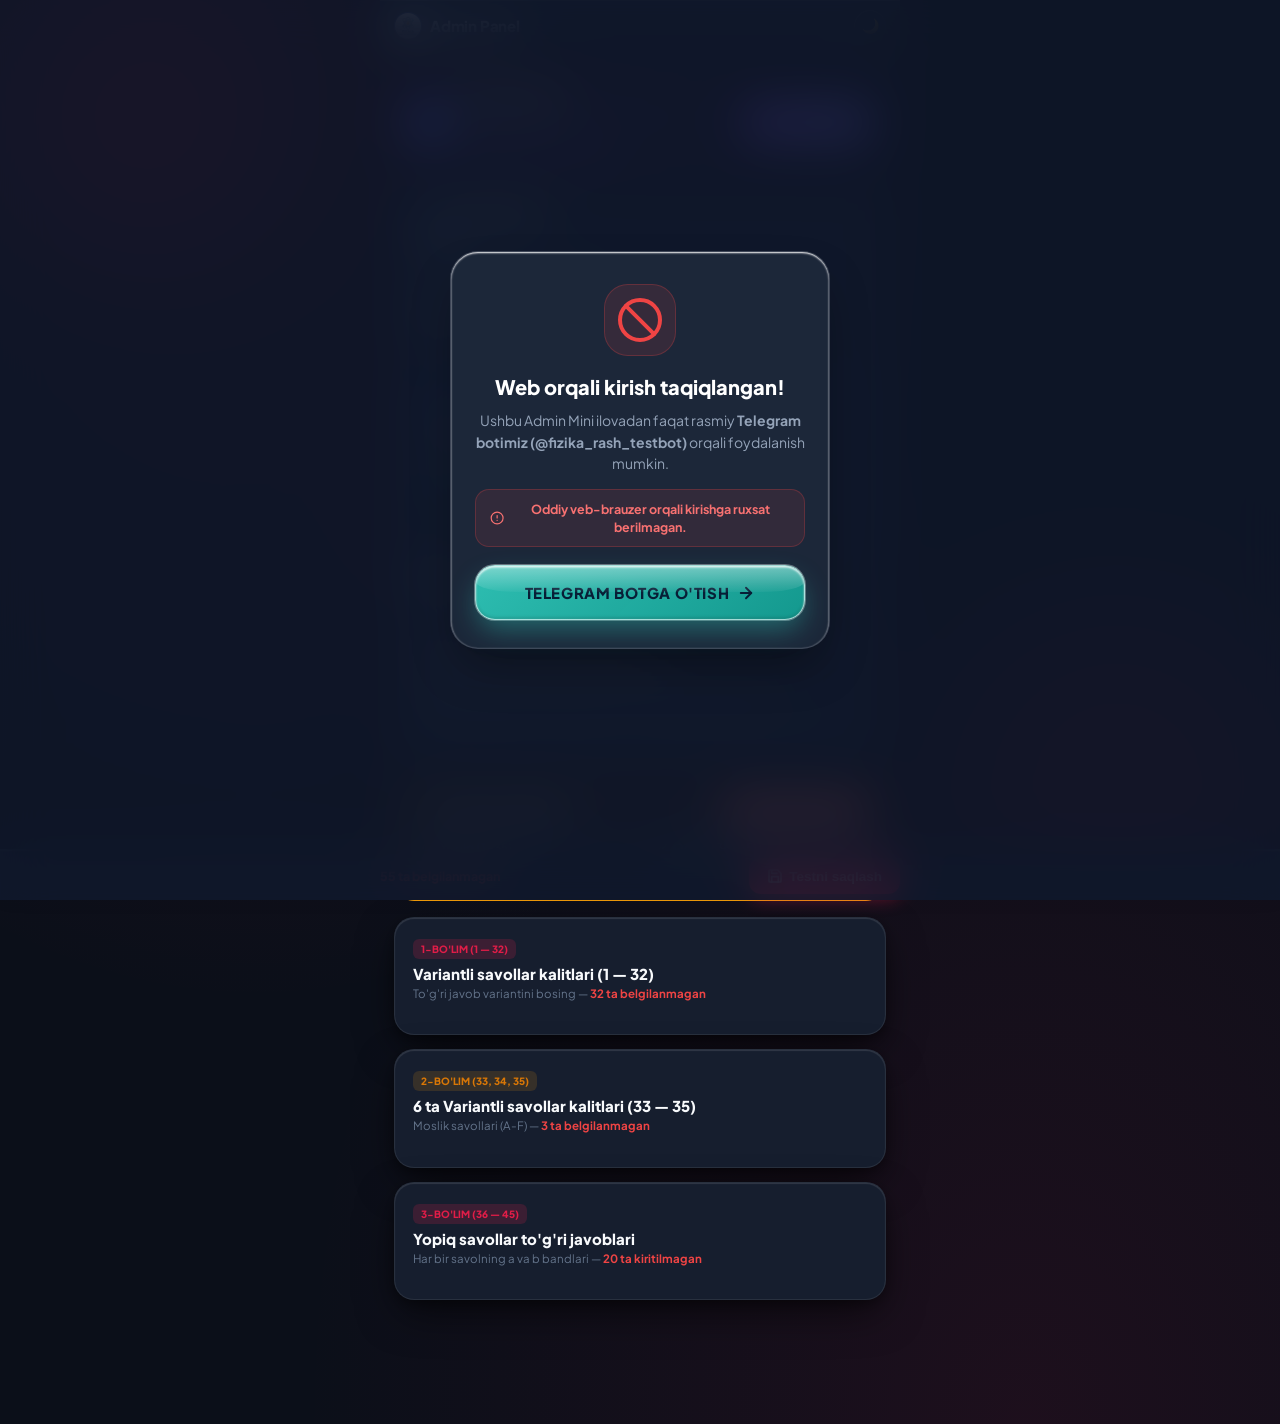
==== commit 841d5bbe: "feat(keyboard): add physics_keyboard.js module with 4 tabs, unit/greek/const styles, and connect to " ====
--- a/admin.html
+++ b/admin.html
@@ -415,275 +415,13 @@
   </div> <!-- /.test-container -->
 
   <!-- =========================================
-       FIZIKA KLAVIATURASI (ADMIN UCHUN)
+       FIZIKA KLAVIATURASI (4 TA MUSTAQIL TAB)
        ========================================= -->
-  <div class="math-keyboard-panel" id="math-keyboard-panel">
-    
-    <!-- 1. YUQORI BOSHQARUV: Maydon Nomi + Jonli Kiritish + Tayyor Tugmasi -->
-    <div class="kb-top-bar">
-      <div class="kb-target-wrap">
-        <span class="kb-target-badge" id="keyboard-target-name">36a</span>
-        <input type="text" class="kb-live-input" id="keyboard-live-input" readonly inputmode="none" placeholder="Kalitni kiriting...">
-      </div>
-      <button type="button" class="kb-done-btn" onclick="MathKeyboard.close()">Tayyor ✓</button>
-    </div>
-
-    <!-- TEZKOR FIZIK BIRLIKLAR CHIPLARI -->
-    <div class="kb-quick-chips-bar" id="kb-quick-chips-bar">
-      <button type="button" class="kb-chip-btn accent" onclick="MathKeyboard.insertWithSpace('J')">J</button>
-      <button type="button" class="kb-chip-btn accent" onclick="MathKeyboard.insertWithSpace('m/s')">m/s</button>
-      <button type="button" class="kb-chip-btn accent" onclick="MathKeyboard.insertWithSpace('m/s²')">m/s²</button>
-      <button type="button" class="kb-chip-btn accent" onclick="MathKeyboard.insertWithSpace('s')">s</button>
-      <button type="button" class="kb-chip-btn" onclick="MathKeyboard.insertWithSpace('V')">V</button>
-      <button type="button" class="kb-chip-btn" onclick="MathKeyboard.insertWithSpace('N')">N</button>
-      <button type="button" class="kb-chip-btn" onclick="MathKeyboard.insertWithSpace('cm')">cm</button>
-      <button type="button" class="kb-chip-btn" onclick="MathKeyboard.insertWithSpace('mm')">mm</button>
-      <button type="button" class="kb-chip-btn" onclick="MathKeyboard.insertWithSpace('cm²')">cm²</button>
-      <button type="button" class="kb-chip-btn" onclick="MathKeyboard.insertWithSpace('nC')">nC</button>
-      <button type="button" class="kb-chip-btn" onclick="MathKeyboard.insertWithSpace('kV/m')">kV/m</button>
-      <button type="button" class="kb-chip-btn" onclick="MathKeyboard.insertWithSpace('nC/m²')">nC/m²</button>
-      <button type="button" class="kb-chip-btn" onclick="MathKeyboard.insertWithSpace('Pa')">Pa</button>
-      <button type="button" class="kb-chip-btn" onclick="MathKeyboard.insertWithSpace('W')">W</button>
-      <button type="button" class="kb-chip-btn" onclick="MathKeyboard.insertWithSpace('eV')">eV</button>
-      <button type="button" class="kb-chip-btn" onclick="MathKeyboard.insert('≈ ')">≈</button>
-      <button type="button" class="kb-chip-btn" onclick="MathKeyboard.insertWithSpace('ga kamaydi')">ga kamaydi</button>
-      <button type="button" class="kb-chip-btn" onclick="MathKeyboard.insertWithSpace('ga oshdi')">ga oshdi</button>
-      <button type="button" class="kb-chip-btn" onclick="MathKeyboard.insertWithSpace('hech qaysi nur')">hech qaysi nur</button>
-    </div>
-
-        <!-- 2. BO'LIMLAR TUGMALARI -->
-    <div class="kb-tabs-bar">
-      <button type="button" class="kb-tab-btn active" id="kb-tab-math" onclick="MathKeyboard.switchTab('math')">123</button>
-      <button type="button" class="kb-tab-btn" id="kb-tab-fizika" onclick="MathKeyboard.switchTab('fizika')">⚡️ Birliklar</button>
-      <button type="button" class="kb-tab-btn" id="kb-tab-vars" onclick="MathKeyboard.switchTab('vars')">abc</button>
-      <button type="button" class="kb-tab-btn" id="kb-tab-power" onclick="MathKeyboard.switchTab('power')">√ / xⁿ</button>
-    </div>
-
-    <!-- 3. TUGMALAR TANASI -->
-        <!-- TAB 1: Asosiy Raqamlar va Fizik Amallar -->
-    <div class="kb-body" id="keyboard-body-math">
-      <div class="kb-row">
-        <button type="button" class="kb-key kb-func" onclick="MathKeyboard.insertWithSpace('J')" style="color:#0284c7;font-weight:800;">J</button>
-        <button type="button" class="kb-key kb-func" onclick="MathKeyboard.insertWithSpace('m/s')" style="color:#0284c7;font-weight:800;">m/s</button>
-        <button type="button" class="kb-key kb-func" onclick="MathKeyboard.insertWithSpace('m/s²')" style="color:#0284c7;font-weight:800;">m/s²</button>
-        <button type="button" class="kb-key kb-func" onclick="MathKeyboard.insertWithSpace('s')" style="color:#0284c7;font-weight:800;">s</button>
-        <button type="button" class="kb-key kb-action" onclick="MathKeyboard.clear()">C</button>
-        <button type="button" class="kb-key kb-backspace" onclick="MathKeyboard.backspace()">⌫</button>
-      </div>
-      <div class="kb-row">
-        <button type="button" class="kb-key kb-num" onclick="MathKeyboard.insert('7')">7</button>
-        <button type="button" class="kb-key kb-num" onclick="MathKeyboard.insert('8')">8</button>
-        <button type="button" class="kb-key kb-num" onclick="MathKeyboard.insert('9')">9</button>
-        <button type="button" class="kb-key kb-op" onclick="MathKeyboard.insert('-')" style="font-size:20px;font-weight:800;color:#ef4444;">−</button>
-        <button type="button" class="kb-key kb-func" onclick="MathKeyboard.insert('≈ ')" style="font-weight:800;color:#8b5cf6;">≈</button>
-      </div>
-      <div class="kb-row">
-        <button type="button" class="kb-key kb-num" onclick="MathKeyboard.insert('4')">4</button>
-        <button type="button" class="kb-key kb-num" onclick="MathKeyboard.insert('5')">5</button>
-        <button type="button" class="kb-key kb-num" onclick="MathKeyboard.insert('6')">6</button>
-        <button type="button" class="kb-key kb-op" onclick="MathKeyboard.insert('+')" style="font-size:18px;">+</button>
-        <button type="button" class="kb-key kb-op" onclick="MathKeyboard.insert('/')">/</button>
-      </div>
-      <div class="kb-row">
-        <button type="button" class="kb-key kb-num" onclick="MathKeyboard.insert('1')">1</button>
-        <button type="button" class="kb-key kb-num" onclick="MathKeyboard.insert('2')">2</button>
-        <button type="button" class="kb-key kb-num" onclick="MathKeyboard.insert('3')">3</button>
-        <button type="button" class="kb-key kb-num" onclick="MathKeyboard.insert(',')" style="font-size:18px;font-weight:800;">,</button>
-        <button type="button" class="kb-key kb-num" onclick="MathKeyboard.insert('.')">.</button>
-      </div>
-      <div class="kb-row">
-        <button type="button" class="kb-key kb-num" onclick="MathKeyboard.insert('0')">0</button>
-        <button type="button" class="kb-key kb-space" onclick="MathKeyboard.insert(' ')" style="flex:2;">probel ␣</button>
-        <button type="button" class="kb-key kb-nav" onclick="MathKeyboard.prevField()">◀ Oldingi</button>
-        <button type="button" class="kb-key kb-nav kb-nav-next" onclick="MathKeyboard.nextField()">Keyingi ▶</button>
-      </div>
-    </div>
-
-    <!-- TAB 2: Ildizlar va Darajalar (Kengaytirilgan) -->
-    <div class="kb-body" id="keyboard-body-power" style="display: none;">
-      <div class="kb-row">
-        <button type="button" class="kb-key kb-func" onclick="MathKeyboard.insert('√')">√</button>
-        <button type="button" class="kb-key kb-func" onclick="MathKeyboard.insert('∛')">³√</button>
-        <button type="button" class="kb-key kb-func" onclick="MathKeyboard.insert('∜')">⁴√</button>
-        <button type="button" class="kb-key kb-func" onclick="MathKeyboard.insertNthRoot()">ⁿ√</button>
-        <button type="button" class="kb-key kb-backspace" onclick="MathKeyboard.backspace()">⌫</button>
-      </div>
-      <div class="kb-row">
-        <button type="button" class="kb-key kb-power" onclick="MathKeyboard.insertPower('²')">x²</button>
-        <button type="button" class="kb-key kb-power" onclick="MathKeyboard.insertPower('³')">x³</button>
-        <button type="button" class="kb-key kb-power" onclick="MathKeyboard.insertPower('⁴')">x⁴</button>
-        <button type="button" class="kb-key kb-power" onclick="MathKeyboard.insertPower('⁵')">x⁵</button>
-        <button type="button" class="kb-key kb-power" onclick="MathKeyboard.insertCustomPower()">xⁿ (^)</button>
-      </div>
-      <div class="kb-row">
-        <button type="button" class="kb-key kb-func" onclick="MathKeyboard.insertPiPower(1)">π</button>
-        <button type="button" class="kb-key kb-func" onclick="MathKeyboard.insertPiPower(2)">π²</button>
-        <button type="button" class="kb-key kb-func" onclick="MathKeyboard.insertPiPower(3)">π³</button>
-        <button type="button" class="kb-key kb-power" onclick="MathKeyboard.insertPiPower('^')">πⁿ</button>
-        <button type="button" class="kb-key kb-power" onclick="MathKeyboard.insert('^')">^</button>
-      </div>
-      <div class="kb-row">
-        <button type="button" class="kb-key kb-power kb-power-num" onclick="MathKeyboard.insert('⁰')">⁰</button>
-        <button type="button" class="kb-key kb-power kb-power-num" onclick="MathKeyboard.insert('¹')">¹</button>
-        <button type="button" class="kb-key kb-power kb-power-num" onclick="MathKeyboard.insert('²')">²</button>
-        <button type="button" class="kb-key kb-power kb-power-num" onclick="MathKeyboard.insert('³')">³</button>
-        <button type="button" class="kb-key kb-power kb-power-num" onclick="MathKeyboard.insert('⁴')">⁴</button>
-      </div>
-      <div class="kb-row">
-        <button type="button" class="kb-key kb-power kb-power-num" onclick="MathKeyboard.insert('⁵')">⁵</button>
-        <button type="button" class="kb-key kb-power kb-power-num" onclick="MathKeyboard.insert('⁶')">⁶</button>
-        <button type="button" class="kb-key kb-power kb-power-num" onclick="MathKeyboard.insert('⁷')">⁷</button>
-        <button type="button" class="kb-key kb-power kb-power-num" onclick="MathKeyboard.insert('⁸')">⁸</button>
-        <button type="button" class="kb-key kb-power kb-power-num" onclick="MathKeyboard.insert('⁹')">⁹</button>
-      </div>
-      <div class="kb-row">
-        <button type="button" class="kb-key kb-func" onclick="MathKeyboard.insert('≤')">≤</button>
-        <button type="button" class="kb-key kb-func" onclick="MathKeyboard.insert('≥')">≥</button>
-        <button type="button" class="kb-key kb-func" onclick="MathKeyboard.insert('≠')">≠</button>
-        <button type="button" class="kb-key kb-func" onclick="MathKeyboard.insert('≈')">≈</button>
-        <button type="button" class="kb-key kb-func" onclick="MathKeyboard.insert('∞')">∞</button>
-      </div>
-      <div class="kb-row">
-        <button type="button" class="kb-key kb-func" onclick="MathKeyboard.insert('[')">[</button>
-        <button type="button" class="kb-key kb-func" onclick="MathKeyboard.insert(']')">]</button>
-        <button type="button" class="kb-key kb-func" onclick="MathKeyboard.insert('e')">e</button>
-        <button type="button" class="kb-key kb-nav" onclick="MathKeyboard.prevField()">◀ Oldingi</button>
-        <button type="button" class="kb-key kb-nav kb-nav-next" onclick="MathKeyboard.nextField()">Keyingi ▶</button>
-      </div>
-    </div>
-
-    <!-- TAB 3: Funksiyalar -->
-    <div class="kb-body" id="keyboard-body-func" style="display: none;">
-      <div class="kb-row">
-        <button type="button" class="kb-key kb-func" onclick="MathKeyboard.insert('sin(')">sin</button>
-        <button type="button" class="kb-key kb-func" onclick="MathKeyboard.insert('cos(')">cos</button>
-        <button type="button" class="kb-key kb-func" onclick="MathKeyboard.insert('tg(')">tg</button>
-        <button type="button" class="kb-key kb-func" onclick="MathKeyboard.insert('ctg(')">ctg</button>
-        <button type="button" class="kb-key kb-backspace" onclick="MathKeyboard.backspace()">⌫</button>
-      </div>
-      <div class="kb-row">
-        <button type="button" class="kb-key kb-func" onclick="MathKeyboard.insert('arcsin(')">arcsin</button>
-        <button type="button" class="kb-key kb-func" onclick="MathKeyboard.insert('arccos(')">arccos</button>
-        <button type="button" class="kb-key kb-func" onclick="MathKeyboard.insert('arctg(')">arctg</button>
-        <button type="button" class="kb-key kb-func" onclick="MathKeyboard.insert('arcctg(')">arcctg</button>
-        <button type="button" class="kb-key kb-action" onclick="MathKeyboard.clear()">C</button>
-      </div>
-      <div class="kb-row">
-        <button type="button" class="kb-key kb-func" onclick="MathKeyboard.insert('log(')">log</button>
-        <button type="button" class="kb-key kb-func" onclick="MathKeyboard.insert('ln(')">ln</button>
-        <button type="button" class="kb-key kb-func" onclick="MathKeyboard.insert('lg(')">lg</button>
-        <button type="button" class="kb-key kb-func" onclick="MathKeyboard.insert('lim(')">lim</button>
-        <button type="button" class="kb-key kb-func" onclick="MathKeyboard.insert('|')">|x|</button>
-      </div>
-      <div class="kb-row">
-        <button type="button" class="kb-key kb-func" onclick="MathKeyboard.insert('(')">(</button>
-        <button type="button" class="kb-key kb-func" onclick="MathKeyboard.insert(')')">)</button>
-        <button type="button" class="kb-key kb-func" onclick="MathKeyboard.insert(';')">;</button>
-        <button type="button" class="kb-key kb-nav" onclick="MathKeyboard.prevField()">◀ Oldingi</button>
-        <button type="button" class="kb-key kb-nav kb-nav-next" onclick="MathKeyboard.nextField()">Keyingi ▶</button>
-      </div>
-    </div>
-
-        <!-- TAB: Fizika Birliklari va Iboralari -->
-    <div class="kb-body" id="keyboard-body-fizika" style="display: none;">
-      <div class="kb-row">
-        <button type="button" class="kb-key kb-func" onclick="MathKeyboard.insertWithSpace('J')">J</button>
-        <button type="button" class="kb-key kb-func" onclick="MathKeyboard.insertWithSpace('kJ')">kJ</button>
-        <button type="button" class="kb-key kb-func" onclick="MathKeyboard.insertWithSpace('mJ')">mJ</button>
-        <button type="button" class="kb-key kb-func" onclick="MathKeyboard.insertWithSpace('nJ')">nJ</button>
-        <button type="button" class="kb-key kb-func" onclick="MathKeyboard.insertWithSpace('eV')">eV</button>
-        <button type="button" class="kb-key kb-backspace" onclick="MathKeyboard.backspace()">⌫</button>
-      </div>
-      <div class="kb-row">
-        <button type="button" class="kb-key kb-func" onclick="MathKeyboard.insertWithSpace('m/s')">m/s</button>
-        <button type="button" class="kb-key kb-func" onclick="MathKeyboard.insertWithSpace('m/s²')">m/s²</button>
-        <button type="button" class="kb-key kb-func" onclick="MathKeyboard.insertWithSpace('km/h')">km/h</button>
-        <button type="button" class="kb-key kb-func" onclick="MathKeyboard.insertWithSpace('s')">s</button>
-        <button type="button" class="kb-key kb-func" onclick="MathKeyboard.insertWithSpace('min')">min</button>
-        <button type="button" class="kb-key kb-func" onclick="MathKeyboard.insertWithSpace('h')">h</button>
-      </div>
-      <div class="kb-row">
-        <button type="button" class="kb-key kb-func" onclick="MathKeyboard.insertWithSpace('m')">m</button>
-        <button type="button" class="kb-key kb-func" onclick="MathKeyboard.insertWithSpace('cm')">cm</button>
-        <button type="button" class="kb-key kb-func" onclick="MathKeyboard.insertWithSpace('mm')">mm</button>
-        <button type="button" class="kb-key kb-func" onclick="MathKeyboard.insertWithSpace('km')">km</button>
-        <button type="button" class="kb-key kb-func" onclick="MathKeyboard.insertWithSpace('cm²')">cm²</button>
-        <button type="button" class="kb-key kb-func" onclick="MathKeyboard.insertWithSpace('m²')">m²</button>
-      </div>
-      <div class="kb-row">
-        <button type="button" class="kb-key kb-func" onclick="MathKeyboard.insertWithSpace('V')">V</button>
-        <button type="button" class="kb-key kb-func" onclick="MathKeyboard.insertWithSpace('kV')">kV</button>
-        <button type="button" class="kb-key kb-func" onclick="MathKeyboard.insertWithSpace('kV/m')">kV/m</button>
-        <button type="button" class="kb-key kb-func" onclick="MathKeyboard.insertWithSpace('A')">A</button>
-        <button type="button" class="kb-key kb-func" onclick="MathKeyboard.insertWithSpace('mA')">mA</button>
-        <button type="button" class="kb-key kb-func" onclick="MathKeyboard.insertWithSpace('C')">C</button>
-      </div>
-      <div class="kb-row">
-        <button type="button" class="kb-key kb-func" onclick="MathKeyboard.insertWithSpace('nC')">nC</button>
-        <button type="button" class="kb-key kb-func" onclick="MathKeyboard.insertWithSpace('μC')">μC</button>
-        <button type="button" class="kb-key kb-func" onclick="MathKeyboard.insertWithSpace('nC/m²')">nC/m²</button>
-        <button type="button" class="kb-key kb-func" onclick="MathKeyboard.insertWithSpace('Ω')">Ω</button>
-        <button type="button" class="kb-key kb-func" onclick="MathKeyboard.insertWithSpace('N')">N</button>
-        <button type="button" class="kb-key kb-func" onclick="MathKeyboard.insertWithSpace('Pa')">Pa</button>
-      </div>
-      <div class="kb-row">
-        <button type="button" class="kb-key kb-func" onclick="MathKeyboard.insertWithSpace('W')">W</button>
-        <button type="button" class="kb-key kb-func" onclick="MathKeyboard.insertWithSpace('kW')">kW</button>
-        <button type="button" class="kb-key kb-func" onclick="MathKeyboard.insertWithSpace('Hz')">Hz</button>
-        <button type="button" class="kb-key kb-func" onclick="MathKeyboard.insertWithSpace('ga kamaydi')" style="font-size:11px;">ga kamaydi</button>
-        <button type="button" class="kb-key kb-func" onclick="MathKeyboard.insertWithSpace('ga oshdi')" style="font-size:11px;">ga oshdi</button>
-      </div>
-      <div class="kb-row">
-        <button type="button" class="kb-key kb-func" onclick="MathKeyboard.insertWithSpace('hech qaysi nur')" style="font-size:11px;flex:1.5;">hech qaysi nur</button>
-        <button type="button" class="kb-key kb-func" onclick="MathKeyboard.insertWithSpace('2-nur')">2-nur</button>
-        <button type="button" class="kb-key kb-action" onclick="MathKeyboard.clear()">C</button>
-        <button type="button" class="kb-key kb-nav" onclick="MathKeyboard.prevField()">◀ Oldingi</button>
-        <button type="button" class="kb-key kb-nav kb-nav-next" onclick="MathKeyboard.nextField()">Keyingi ▶</button>
-      </div>
-    </div>
-
-    <!-- TAB 4: Harflar -->
-    <div class="kb-body" id="keyboard-body-vars" style="display: none;">
-      <div class="kb-row">
-        <button type="button" class="kb-key" onclick="MathKeyboard.insert('x')">x</button>
-        <button type="button" class="kb-key" onclick="MathKeyboard.insert('y')">y</button>
-        <button type="button" class="kb-key" onclick="MathKeyboard.insert('z')">z</button>
-        <button type="button" class="kb-key" onclick="MathKeyboard.insert('t')">t</button>
-        <button type="button" class="kb-key kb-backspace" onclick="MathKeyboard.backspace()">⌫</button>
-      </div>
-      <div class="kb-row">
-        <button type="button" class="kb-key" onclick="MathKeyboard.insert('a')">a</button>
-        <button type="button" class="kb-key" onclick="MathKeyboard.insert('b')">b</button>
-        <button type="button" class="kb-key" onclick="MathKeyboard.insert('c')">c</button>
-        <button type="button" class="kb-key" onclick="MathKeyboard.insert('d')">d</button>
-        <button type="button" class="kb-key kb-action" onclick="MathKeyboard.clear()">C</button>
-      </div>
-      <div class="kb-row">
-        <button type="button" class="kb-key" onclick="MathKeyboard.insert('k')">k</button>
-        <button type="button" class="kb-key" onclick="MathKeyboard.insert('m')">m</button>
-        <button type="button" class="kb-key" onclick="MathKeyboard.insert('n')">n</button>
-        <button type="button" class="kb-key" onclick="MathKeyboard.insert('p')">p</button>
-        <button type="button" class="kb-key" onclick="MathKeyboard.insert('r')">r</button>
-      </div>
-      <div class="kb-row">
-        <button type="button" class="kb-key" onclick="MathKeyboard.insert('α')">α</button>
-        <button type="button" class="kb-key" onclick="MathKeyboard.insert('β')">β</button>
-        <button type="button" class="kb-key" onclick="MathKeyboard.insert('γ')">γ</button>
-        <button type="button" class="kb-key" onclick="MathKeyboard.insert('Δ')">Δ</button>
-        <button type="button" class="kb-key" onclick="MathKeyboard.insert('λ')">λ</button>
-      </div>
-      <div class="kb-row">
-        <button type="button" class="kb-key kb-space" onclick="MathKeyboard.insert(' ')" style="flex: 2;">probel ␣</button>
-        <button type="button" class="kb-key" onclick="MathKeyboard.insert(',')">,</button>
-        <button type="button" class="kb-key kb-nav" onclick="MathKeyboard.prevField()">◀ Oldingi</button>
-        <button type="button" class="kb-key kb-nav kb-nav-next" onclick="MathKeyboard.nextField()">Keyingi ▶</button>
-      </div>
-    </div>
-  </div>
-
-  <script src="/logo_data.js?v=20261004_cherryred1"></script>
-  <script src="/math_keyboard.js?v=20261004_cherryred1"></script>
-  <script src="/admin_app.js?v=20261004_cherryred1"></script>
+  <div class="physics-keyboard-panel math-keyboard-panel" id="physics-keyboard-panel"></div>
+
+  <script src="/logo_data.js?v=20261004_physickb1"></script>
+  <script src="/physics_keyboard.js?v=20261004_physickb1"></script>
+  <script src="/admin_app.js?v=20261004_physickb1"></script>
   <script>
     (function() {
       var splash = document.getElementById('admin-splash') || document.getElementById('splashScreen');
--- a/test_style.css
+++ b/test_style.css
@@ -676,16 +676,23 @@
 }
 
 /* Ochiq savollarni yozayotganda barcha tepadagi elementlar va pastki dock to'liq yashirilishi */
-body.keyboard-open .test-header {
+body.keyboard-open .test-header,
+body.keyboard-open header.test-header,
+body.keyboard-open .header-wrapper {
   display: none !important;
 }
 
-body.keyboard-open .bottom-submit-dock {
+body.keyboard-open .bottom-submit-dock,
+body.keyboard-open .admin-compact-dock,
+body.keyboard-open .admin-save-dock {
   display: none !important;
 }
 
-body.keyboard-open .test-container {
-  padding-bottom: 380px !important;
+body.keyboard-open .test-container,
+body.keyboard-open .admin-container,
+body.keyboard-open .admin-content-wrap,
+body.keyboard-open main {
+  padding-bottom: 420px !important;
 }
 
 .header-top-row {
@@ -1407,8 +1414,9 @@
    ========================================= */
 /* =========================================
 /* =========================================
-   4. MATEMATIK KLAVIATURA (PRO SOLID, NON-LIQUID)
+   4. MATEMATIK & FIZIKA KLAVIATURA (PRO SOLID, NON-LIQUID)
    ========================================= */
+.physics-keyboard-panel,
 .math-keyboard-panel {
   position: fixed;
   bottom: 0;
@@ -1427,12 +1435,14 @@
   opacity: 1 !important;
 }
 
+body.dark-mode .physics-keyboard-panel,
 body.dark-mode .math-keyboard-panel {
   background: #0F172A !important;
   border-top: 1.5px solid #334155 !important;
   box-shadow: 0 -10px 40px rgba(0, 0, 0, 0.65) !important;
 }
 
+.physics-keyboard-panel.open,
 .math-keyboard-panel.open {
   display: flex;
 }
@@ -1686,6 +1696,86 @@
   background: rgba(59, 7, 100, 0.5) !important;
   color: #D8B4FE !important;
   border-color: #6B21A8 !important;
+}
+
+/* Maxsus Fizika Birliklari (.kb-unit) — Yengil Yashil/Zumrad */
+.kb-key.kb-unit {
+  background: #F0FDF4 !important;
+  color: #166534 !important;
+  border: 1px solid #BBF7D0 !important;
+  font-weight: 800;
+  font-size: 13.5px;
+}
+.kb-key.kb-unit:hover {
+  background: #DCFCE7 !important;
+  border-color: #86EFAC !important;
+}
+body.dark-mode .kb-key.kb-unit {
+  background: rgba(16, 185, 129, 0.14) !important;
+  color: #34D399 !important;
+  border-color: rgba(52, 211, 153, 0.32) !important;
+}
+body.dark-mode .kb-key.kb-unit:hover {
+  background: rgba(16, 185, 129, 0.24) !important;
+  border-color: #34D399 !important;
+}
+
+/* Maxsus Yunon Harflari (.kb-greek) — Yengil Binafsha/Siyohrang */
+.kb-key.kb-greek {
+  background: #FAF5FF !important;
+  color: #6B21A8 !important;
+  border: 1px solid #E9D5FF !important;
+  font-weight: 800;
+  font-size: 15px;
+}
+.kb-key.kb-greek:hover {
+  background: #F3E8FF !important;
+  border-color: #D8B4FE !important;
+}
+body.dark-mode .kb-key.kb-greek {
+  background: rgba(168, 85, 247, 0.14) !important;
+  color: #C084FC !important;
+  border-color: rgba(192, 132, 252, 0.32) !important;
+}
+body.dark-mode .kb-key.kb-greek:hover {
+  background: rgba(168, 85, 247, 0.24) !important;
+  border-color: #C084FC !important;
+}
+
+/* Maxsus Doimiylar va Pastki Indekslar (.kb-const) — Yengil Qahrabo/Sariq */
+.kb-key.kb-const {
+  background: #FFFBEB !important;
+  color: #92400E !important;
+  border: 1px solid #FDE68A !important;
+  font-weight: 800;
+  font-size: 13.5px;
+}
+.kb-key.kb-const:hover {
+  background: #FEF3C7 !important;
+  border-color: #FCD34D !important;
+}
+body.dark-mode .kb-key.kb-const {
+  background: rgba(245, 158, 11, 0.14) !important;
+  color: #FBBF24 !important;
+  border-color: rgba(251, 191, 36, 0.32) !important;
+}
+body.dark-mode .kb-key.kb-const:hover {
+  background: rgba(245, 158, 11, 0.24) !important;
+  border-color: #FBBF24 !important;
+}
+
+/* Ilmiy ko'paytirish (·10ⁿ) (.kb-sci) — Yengil Moviy */
+.kb-key.kb-sci {
+  background: #EFF6FF !important;
+  color: #1E40AF !important;
+  border: 1px solid #BFDBFE !important;
+  font-weight: 800;
+  font-size: 13.5px;
+}
+body.dark-mode .kb-key.kb-sci {
+  background: rgba(59, 130, 246, 0.18) !important;
+  color: #60A5FA !important;
+  border-color: rgba(96, 165, 250, 0.35) !important;
 }
 
 .kb-key.kb-action {
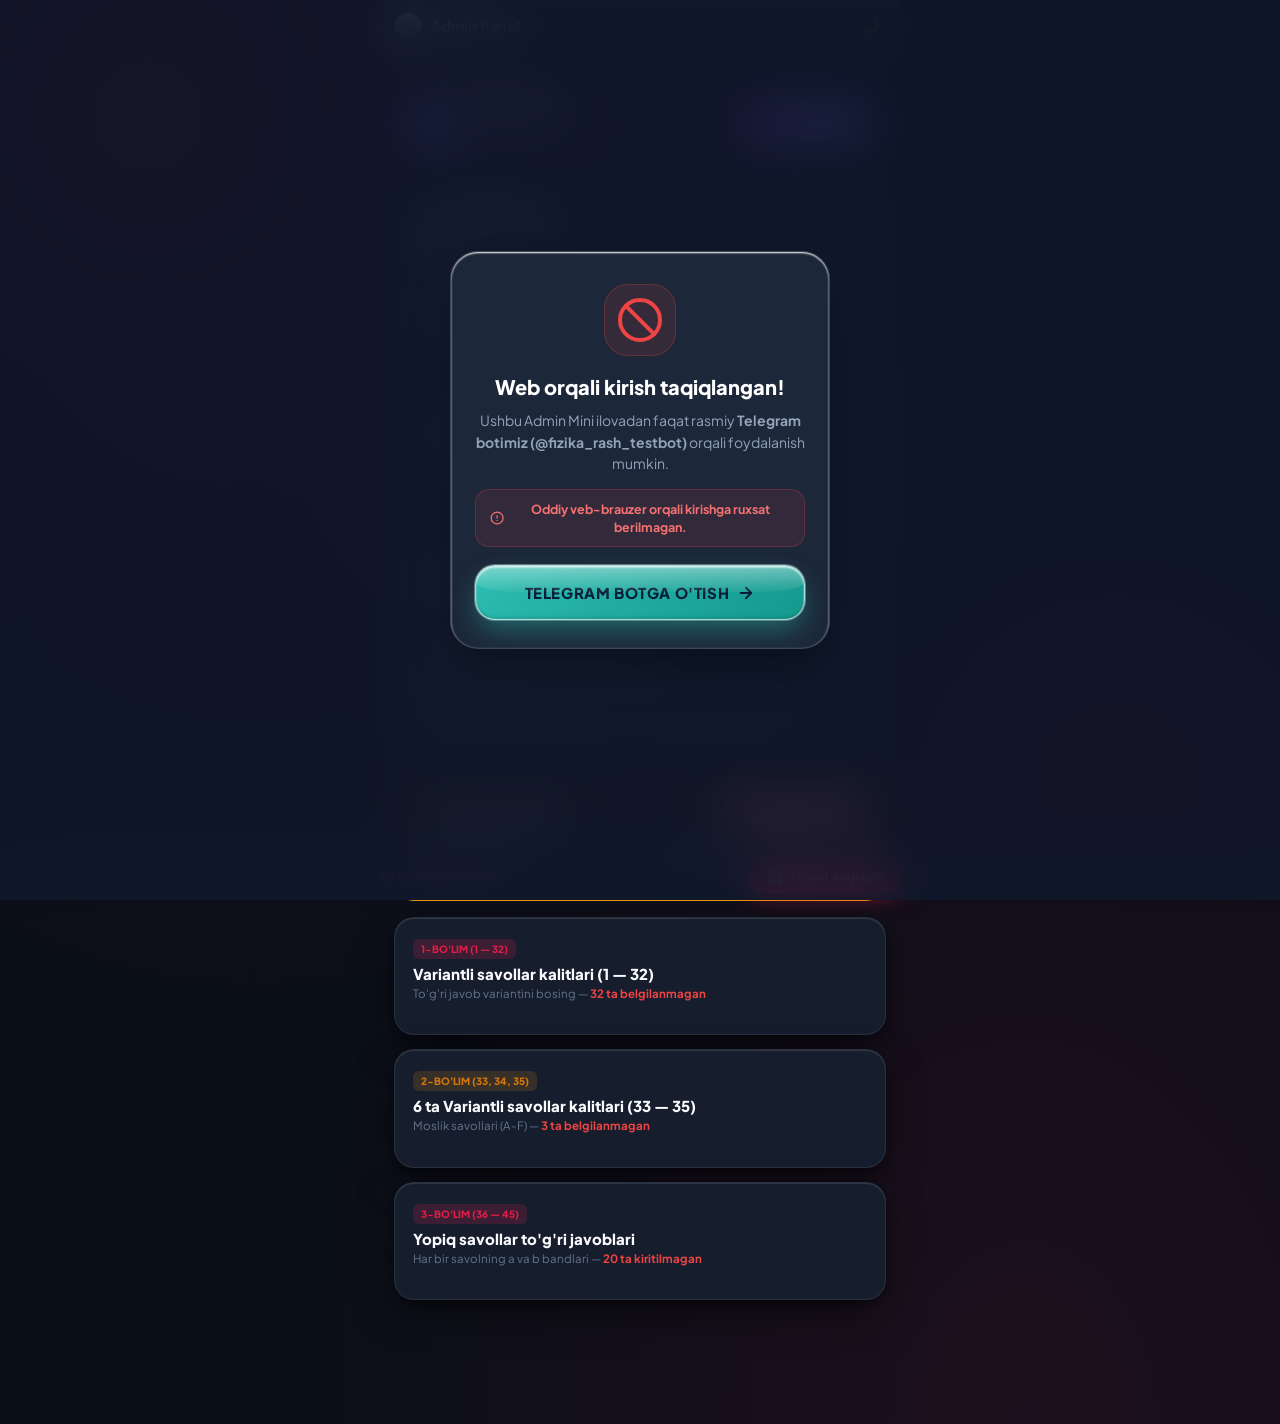
==== commit 95ffbc56: "feat(branding): simplify brand to FIZIKA - MILLIY SERTIFIKAT and align splash animations with red/ch" ====
--- a/admin.html
+++ b/admin.html
@@ -8,8 +8,8 @@
   <link rel="preconnect" href="https://fonts.gstatic.com" crossorigin>
   <link href="https://fonts.googleapis.com/css2?family=Plus+Jakarta+Sans:wght@400;500;600;700;800;900&display=swap" rel="stylesheet">
   <script src="https://telegram.org/js/telegram-web-app.js"></script>
-  <script src="/logo_data.js?v=20261004_cherryred1"></script>
-  <link rel="stylesheet" href="/test_style.css?v=20261004_cherryred1">
+  <script src="/logo_data.js?v=20261004_fizika_milliysert1"></script>
+  <link rel="stylesheet" href="/test_style.css?v=20261004_fizika_milliysert1">
   <script>
     (function() {
       var saved = localStorage.getItem('app_theme') || 'dark';
@@ -185,29 +185,21 @@
     <div class="splash-glow"></div>
         <!-- 1. Markaziy Fizika Robot Logosi -->
     <div class="splash-logo-container">
-      <div class="splash-circle-badge fizika-glow-badge" style="background:#060a17;border:3px solid #00d2ff;box-shadow:0 0 35px rgba(0,210,255,0.7),0 0 15px rgba(0,114,255,0.4);border-radius:50%;overflow:hidden;width:140px;height:140px;display:flex;align-items:center;justify-content:center;">
-        <img src="/bm_logo.png?v=20261003_fizika_milliy" alt="Fizika Test Bot Logo" class="splash-emblem-img header-bm-logo" style="width:100%;height:100%;object-fit:cover;border-radius:50%;">
+      <div class="splash-circle-badge fizika-glow-badge" style="background:#150208;border:3px solid #F43F5E;box-shadow:0 0 35px rgba(244,63,94,0.7),0 0 15px rgba(225,29,72,0.45);border-radius:50%;overflow:hidden;width:140px;height:140px;display:flex;align-items:center;justify-content:center;">
+        <img src="/bm_logo.png?v=20261004_fizika_milliysert1" alt="Fizika Test Bot Logo" class="splash-emblem-img header-bm-logo" style="width:100%;height:100%;object-fit:cover;border-radius:50%;">
       </div>
     </div>
     <!-- 2. Sakrab chiquvchi Harflar -->
     <div class="splash-brand-text">
-      <span class="bounce-char" style="--d: 0.95s">S</span>
-      <span class="bounce-char" style="--d: 1.02s">H</span>
-      <span class="bounce-char" style="--d: 1.09s">O</span>
-      <span class="bounce-char" style="--d: 1.16s">H</span>
-      <span class="bounce-char" style="--d: 1.23s">R</span>
-      <span class="bounce-char" style="--d: 1.30s">U</span>
-      <span class="bounce-char" style="--d: 1.37s">H</span>
-      <span class="bounce-char space">&nbsp;</span>
-      <span class="bounce-char teal" style="--d: 1.48s">F</span>
-      <span class="bounce-char teal" style="--d: 1.57s">I</span>
-      <span class="bounce-char teal" style="--d: 1.66s">Z</span>
-      <span class="bounce-char teal" style="--d: 1.75s">I</span>
-      <span class="bounce-char teal" style="--d: 1.84s">K</span>
-      <span class="bounce-char teal" style="--d: 1.93s">A</span>
+      <span class="bounce-char cherry" style="--d: 0.25s">F</span>
+      <span class="bounce-char cherry" style="--d: 0.35s">I</span>
+      <span class="bounce-char cherry" style="--d: 0.45s">Z</span>
+      <span class="bounce-char cherry" style="--d: 0.55s">I</span>
+      <span class="bounce-char cherry" style="--d: 0.65s">K</span>
+      <span class="bounce-char cherry" style="--d: 0.75s">A</span>
     </div>
     <!-- 3. Ostki Tagline/Izoh -->
-    <div class="splash-subtitle">ADMIN BOSHQARUV TIZIMI</div>
+    <div class="splash-subtitle">MILLIY SERTIFIKAT</div>
     <!-- 4. O'tkazib yuborish (Skip) tugmasi -->
     <div class="splash-skip-hint" onclick="finishAdminSplash()">
       <span>Davom etish ➔</span>
--- a/test_style.css
+++ b/test_style.css
@@ -167,7 +167,7 @@
   left: 0;
   width: 100%;
   height: 100%;
-  background: radial-gradient(circle at 50% 38%, #0E345D 0%, #0B2B4C 52%, #061A2F 100%);
+  background: radial-gradient(circle at 50% 38%, #2B0512 0%, #150208 52%, #080104 100%);
   z-index: 99999;
   display: flex;
   flex-direction: column;
@@ -199,9 +199,9 @@
 /* Markaziy orqa fonning pulsatsiyalanishi */
 .splash-glow {
   position: absolute;
-  width: 280px;
-  height: 280px;
-  background: radial-gradient(circle, rgba(46, 196, 182, 0.35) 0%, rgba(46, 196, 182, 0) 70%);
+  width: 320px;
+  height: 320px;
+  background: radial-gradient(circle, rgba(225, 29, 72, 0.45) 0%, rgba(244, 63, 94, 0.15) 50%, transparent 70%);
   border-radius: 50%;
   top: 40%;
   left: 50%;
@@ -211,8 +211,8 @@
 }
 
 @keyframes splashGlowPulse {
-  0% { transform: translate(-50%, -50%) scale(0.85); opacity: 0.5; }
-  100% { transform: translate(-50%, -50%) scale(1.2); opacity: 0.9; }
+  0% { transform: translate(-50%, -50%) scale(0.85); opacity: 0.55; }
+  100% { transform: translate(-50%, -50%) scale(1.22); opacity: 0.95; }
 }
 
 /* 2. Logo Konteyneri va Dumaloq Disk */
@@ -228,14 +228,19 @@
   width: 140px;
   height: 140px;
   border-radius: 50%;
-  background: #FFFFFF;
-  box-shadow: 0 16px 45px rgba(0, 0, 0, 0.45), 0 0 35px rgba(46, 196, 182, 0.35);
-  border: 3.5px solid rgba(46, 196, 182, 0.8);
+  background: #150208;
+  box-shadow: 0 16px 45px rgba(0, 0, 0, 0.55), 0 0 35px rgba(225, 29, 72, 0.55);
+  border: 3.5px solid #F43F5E;
   display: flex;
   align-items: center;
   justify-content: center;
   overflow: hidden; /* Doiradan tashqariga burchaklar chiqmaydi */
   animation: emblemEmerge 0.75s cubic-bezier(0.16, 1, 0.3, 1) forwards;
+}
+
+.fizika-glow-badge {
+  border: 3px solid #F43F5E !important;
+  box-shadow: 0 0 35px rgba(244, 63, 94, 0.75), 0 0 16px rgba(225, 29, 72, 0.5) !important;
 }
 
 @keyframes emblemEmerge {
@@ -313,10 +318,10 @@
   align-items: baseline;
   justify-content: center;
   font-family: 'Plus Jakarta Sans', -apple-system, sans-serif;
-  font-size: clamp(22px, 6vw, 30px);
-  font-weight: 800;
-  letter-spacing: -0.5px;
-  margin-bottom: 8px;
+  font-size: clamp(26px, 7vw, 36px);
+  font-weight: 900;
+  letter-spacing: 2px;
+  margin-bottom: 10px;
   z-index: 2;
   white-space: nowrap;
 }
@@ -335,13 +340,14 @@
 }
 
 .bounce-char.dot {
-  color: #55E4D6;
+  color: #FB7185;
   margin: 0 1px;
 }
 
+.bounce-char.cherry,
 .bounce-char.teal {
-  color: #2EC4B6;
-  text-shadow: 0 0 18px rgba(46, 196, 182, 0.85);
+  color: #F43F5E;
+  text-shadow: 0 0 20px rgba(244, 63, 94, 0.85), 0 0 35px rgba(225, 29, 72, 0.45);
 }
 
 @keyframes letterBounce {
@@ -366,13 +372,13 @@
 /* 5. Subtitle va Skip Tugmasi */
 .splash-subtitle {
   font-family: 'Plus Jakarta Sans', -apple-system, sans-serif;
-  font-size: 11px;
-  font-weight: 700;
-  color: #94A3B8;
-  letter-spacing: 2px;
+  font-size: 12px;
+  font-weight: 800;
+  color: #FDA4AF;
+  letter-spacing: 3px;
   text-transform: uppercase;
   opacity: 0;
-  animation: subtitleReveal 0.8s 2.0s ease forwards;
+  animation: subtitleReveal 0.7s 0.95s ease forwards;
   z-index: 2;
   text-align: center;
 }
@@ -381,22 +387,22 @@
   0% {
     opacity: 0;
     transform: translateY(12px);
-    letter-spacing: 0.5px;
+    letter-spacing: 1px;
   }
   100% {
-    opacity: 0.85;
+    opacity: 0.95;
     transform: translateY(0);
-    letter-spacing: 2.2px;
+    letter-spacing: 3px;
   }
 }
 
 .splash-skip-hint {
   position: absolute;
   bottom: 40px;
-  background: rgba(255, 255, 255, 0.12);
+  background: rgba(225, 29, 72, 0.15);
   backdrop-filter: blur(8px);
   -webkit-backdrop-filter: blur(8px);
-  border: 1px solid rgba(255, 255, 255, 0.2);
+  border: 1px solid rgba(244, 63, 94, 0.35);
   padding: 8px 18px;
   border-radius: 30px;
   color: #FFFFFF;
@@ -405,14 +411,14 @@
   font-weight: 700;
   cursor: pointer;
   opacity: 0;
-  animation: skipBtnAppear 0.5s 2.3s ease forwards;
+  animation: skipBtnAppear 0.5s 1.25s ease forwards;
   transition: all 0.2s ease;
   z-index: 10;
 }
 
 .splash-skip-hint:hover {
-  background: rgba(46, 196, 182, 0.25);
-  border-color: #2EC4B6;
+  background: rgba(225, 29, 72, 0.3);
+  border-color: #F43F5E;
   transform: scale(1.05);
 }
 
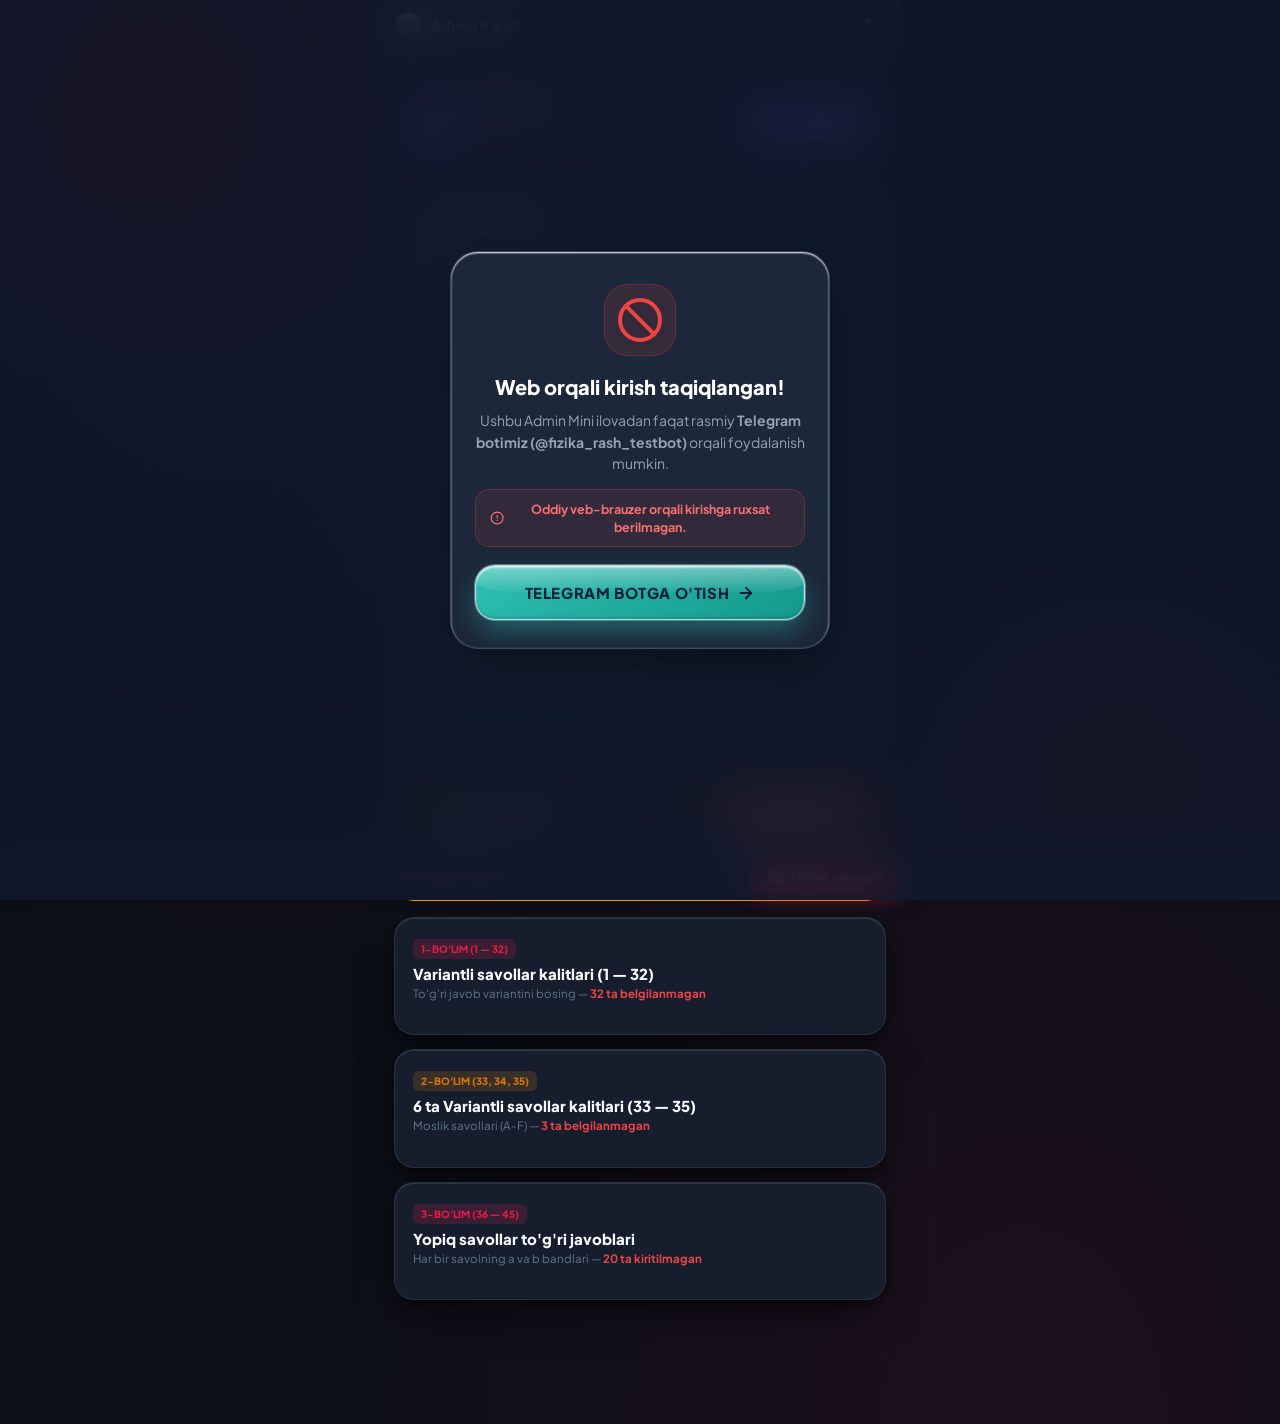
==== commit 678a4497: "feat(ui): replace all emojis and stickers with vector SVG icons across all mini apps" ====
--- a/admin.html
+++ b/admin.html
@@ -30,7 +30,11 @@
           document.body.setAttribute('data-theme', 'light');
         }
         var btn = document.getElementById('admin-theme-btn');
-        if (btn) btn.innerHTML = isDark ? '🌙' : '☀️';
+        if (btn) {
+          btn.innerHTML = isDark
+            ? '<svg width="18" height="18" viewBox="0 0 24 24" fill="none" stroke="currentColor" stroke-width="2" stroke-linecap="round" stroke-linejoin="round"><path d="M21 12.79A9 9 0 1 1 11.21 3 7 7 0 0 0 21 12.79z"></path></svg>'
+            : '<svg width="18" height="18" viewBox="0 0 24 24" fill="none" stroke="currentColor" stroke-width="2" stroke-linecap="round" stroke-linejoin="round"><circle cx="12" cy="12" r="5"></circle><line x1="12" y1="1" x2="12" y2="3"></line><line x1="12" y1="21" x2="12" y2="23"></line><line x1="4.22" y1="4.22" x2="5.64" y2="5.64"></line><line x1="18.36" y1="18.36" x2="19.78" y2="19.78"></line><line x1="1" y1="12" x2="3" y2="12"></line><line x1="21" y1="12" x2="23" y2="12"></line><line x1="4.22" y1="19.78" x2="5.64" y2="18.36"></line><line x1="18.36" y1="5.64" x2="19.78" y2="4.22"></line></svg>';
+        }
       });
     })();
   </script>
@@ -179,30 +183,30 @@
     </div>
   </div>
 
-  <!-- KIRISH ANIMATSIYASI EKRANI -->
-  <div class="splash-screen" id="admin-splash">
+  <!-- KIRISH ANIMATSIYASI EKRANI (Quantum Genesis + Idle Pulse + Iris Dive Exit) -->
+  <div class="splash-screen" id="admin-splash" onclick="finishAdminSplash()" style="cursor:pointer;" title="O'tkazish uchun ekranni bosing">
     <!-- Markaziy nur/fon nurlanishi -->
     <div class="splash-glow"></div>
-        <!-- 1. Markaziy Fizika Robot Logosi -->
-    <div class="splash-logo-container">
-      <div class="splash-circle-badge fizika-glow-badge" style="background:#150208;border:3px solid #F43F5E;box-shadow:0 0 35px rgba(244,63,94,0.7),0 0 15px rgba(225,29,72,0.45);border-radius:50%;overflow:hidden;width:140px;height:140px;display:flex;align-items:center;justify-content:center;">
-        <img src="/bm_logo.png?v=20261004_fizika_milliysert1" alt="Fizika Test Bot Logo" class="splash-emblem-img header-bm-logo" style="width:100%;height:100%;object-fit:cover;border-radius:50%;">
-      </div>
-    </div>
-    <!-- 2. Sakrab chiquvchi Harflar -->
-    <div class="splash-brand-text">
-      <span class="bounce-char cherry" style="--d: 0.25s">F</span>
-      <span class="bounce-char cherry" style="--d: 0.35s">I</span>
-      <span class="bounce-char cherry" style="--d: 0.45s">Z</span>
-      <span class="bounce-char cherry" style="--d: 0.55s">I</span>
-      <span class="bounce-char cherry" style="--d: 0.65s">K</span>
-      <span class="bounce-char cherry" style="--d: 0.75s">A</span>
-    </div>
-    <!-- 3. Ostki Tagline/Izoh -->
-    <div class="splash-subtitle">MILLIY SERTIFIKAT</div>
-    <!-- 4. O'tkazib yuborish (Skip) tugmasi -->
-    <div class="splash-skip-hint" onclick="finishAdminSplash()">
-      <span>Davom etish ➔</span>
+    <!-- Markaziy kvant konteyneri -->
+    <div class="splash-quantum-container">
+      <!-- 1. Markaziy Fizika 3D Kvant Atom Logosi va Pulsatsiya Halqasi -->
+      <div class="splash-logo-container splash-3d-wrap">
+        <div class="splash-circle-badge fizika-glow-badge splash-3d-badge">
+          <img src="/img/quantum_core.webp?v=20261004_blender3d" alt="Fizika 3D Core" class="splash-emblem-img splash-3d-core-img" onerror="this.onerror=null;this.src='/bm_logo.png';">
+        </div>
+        <div class="splash-pulse-ring"></div>
+      </div>
+      <!-- 2. Matnlar ("FIZIKA") -->
+      <div class="splash-brand-text">
+        <span class="bounce-char cherry splash-char" style="--d: 0.15s">F</span>
+        <span class="bounce-char cherry splash-char" style="--d: 0.22s">I</span>
+        <span class="bounce-char cherry splash-char" style="--d: 0.29s">Z</span>
+        <span class="bounce-char cherry splash-char" style="--d: 0.36s">I</span>
+        <span class="bounce-char cherry splash-char" style="--d: 0.43s">K</span>
+        <span class="bounce-char cherry splash-char" style="--d: 0.50s">A</span>
+      </div>
+      <!-- 3. Ostki Tagline/Izoh -->
+      <div class="splash-subtitle">MILLIY SERTIFIKAT</div>
     </div>
   </div>
 
@@ -223,7 +227,11 @@
           <h1 class="header-test-title" style="font-size: 15px;">Admin Panel</h1>
         </div>
         <div class="header-actions">
-          <button class="theme-toggle-btn" id="admin-theme-btn" onclick="AdminApp.toggleTheme()" title="Mavzu" style="width: 32px; height: 32px; font-size: 14px;">🌓</button>
+          <button class="theme-toggle-btn" id="admin-theme-btn" onclick="AdminApp.toggleTheme()" title="Mavzu" aria-label="Mavzu" style="width: 32px; height: 32px; display: inline-flex; align-items: center; justify-content: center;">
+            <svg width="18" height="18" viewBox="0 0 24 24" fill="none" stroke="currentColor" stroke-width="2" stroke-linecap="round" stroke-linejoin="round">
+              <path d="M21 12.79A9 9 0 1 1 11.21 3 7 7 0 0 0 21 12.79z"></path>
+            </svg>
+          </button>
         </div>
       </div>
     </header>
@@ -412,8 +420,8 @@
   <div class="physics-keyboard-panel math-keyboard-panel" id="physics-keyboard-panel"></div>
 
   <script src="/logo_data.js?v=20261004_physickb1"></script>
-  <script src="/physics_keyboard.js?v=20261004_physickb1"></script>
-  <script src="/admin_app.js?v=20261004_physickb1"></script>
+  <script src="/physics_keyboard.js?v=20261004_openans_complete1"></script>
+  <script src="/admin_app.js?v=20261004_openans_complete1"></script>
   <script>
     (function() {
       var splash = document.getElementById('admin-splash') || document.getElementById('splashScreen');
@@ -426,7 +434,7 @@
           try { window.Telegram.WebApp.HapticFeedback.impactOccurred('medium'); } catch(e) {}
         }
         splash.classList.add('dismissed');
-        setTimeout(function() { splash.style.display = 'none'; }, 700);
+        setTimeout(function() { splash.style.display = 'none'; }, 750);
       };
       window.dismissSplash = window.finishAdminSplash;
       setTimeout(function() { window.finishAdminSplash(); }, 3400);
--- a/test_style.css
+++ b/test_style.css
@@ -173,13 +173,19 @@
   flex-direction: column;
   align-items: center;
   justify-content: center;
-  transition: opacity 0.65s cubic-bezier(0.16, 1, 0.3, 1), transform 0.65s cubic-bezier(0.16, 1, 0.3, 1);
   overflow: hidden;
   user-select: none;
   -webkit-user-select: none;
-}
-
-/* Yopilganda kattalashib yo'qolish */
+  /* 3.a) Circular Reveal / Mask */
+  clip-path: circle(150% at 50% 50%);
+  -webkit-clip-path: circle(150% at 50% 50%);
+  will-change: clip-path, transform, opacity;
+  transition: clip-path 0.75s cubic-bezier(0.7, 0, 0.2, 1),
+              -webkit-clip-path 0.75s cubic-bezier(0.7, 0, 0.2, 1),
+              opacity 0.75s ease;
+}
+
+/* 3.a) Chiqish: Butun splash container clip-path: circle(...) orqali markazga tortilib yopilsin */
 .splash-screen.dismissed,
 .splash-screen.portal-warp-exit,
 .splash-screen.fade-out,
@@ -191,9 +197,35 @@
 #intro-splash.fade-out,
 #admin-splash.dismissed,
 #admin-splash.portal-warp-exit {
-  opacity: 0;
-  transform: scale(1.08);
-  pointer-events: none;
+  clip-path: circle(0% at 50% 50%) !important;
+  -webkit-clip-path: circle(0% at 50% 50%) !important;
+  opacity: 0 !important;
+  pointer-events: none !important;
+}
+
+/* Markaziy kvant konteyneri */
+.splash-quantum-container {
+  display: flex;
+  flex-direction: column;
+  align-items: center;
+  justify-content: center;
+  position: relative;
+  z-index: 2;
+  will-change: transform, opacity, filter;
+  transition: transform 0.75s cubic-bezier(0.16, 1, 0.3, 1),
+              opacity 0.65s cubic-bezier(0.16, 1, 0.3, 1),
+              filter 0.75s cubic-bezier(0.16, 1, 0.3, 1);
+}
+
+/* 3.b) Chiqishda markaziy kontent scale(1.4) ga kattalashib (zoom-in dive effekti) kirib ketsin */
+.splash-screen.dismissed .splash-quantum-container,
+#admin-splash.dismissed .splash-quantum-container,
+#intro-splash.dismissed .splash-quantum-container,
+#splashScreen.dismissed .splash-quantum-container {
+  transform: scale(1.4) !important;
+  opacity: 0 !important;
+  filter: blur(12px) brightness(1.6) !important;
+  pointer-events: none !important;
 }
 
 /* Markaziy orqa fonning pulsatsiyalanishi */
@@ -215,12 +247,62 @@
   100% { transform: translate(-50%, -50%) scale(1.22); opacity: 0.95; }
 }
 
+/* 1. Kirish animatsiyasi (Variant A - Kvant tug'ilishi: scale 0.15 -> 1.08 -> 1.0) */
+@keyframes quantumBirth {
+  0% {
+    opacity: 0;
+    transform: scale(0.15);
+    filter: brightness(2.8) drop-shadow(0 0 60px rgba(244, 63, 94, 1)) blur(8px);
+  }
+  65% {
+    opacity: 1;
+    transform: scale(1.08);
+    filter: brightness(1.4) drop-shadow(0 0 35px rgba(225, 29, 72, 0.85)) blur(0px);
+  }
+  100% {
+    opacity: 1;
+    transform: scale(1.0);
+    filter: brightness(1.0) drop-shadow(0 0 25px rgba(225, 29, 72, 0.45));
+  }
+}
+
+/* 2. Kutish holati (Variant B - Pulsatsiya: doimiy mayin kengayib-torayuvchi neon/glow) */
+@keyframes idleNeonPulse {
+  0% {
+    box-shadow:
+      0 0 0 3px rgba(244, 63, 94, 0.45),
+      0 0 25px rgba(244, 63, 94, 0.55),
+      0 12px 35px rgba(225, 29, 72, 0.4),
+      inset 0 0 15px rgba(244, 63, 94, 0.2);
+    transform: scale(1);
+  }
+  50% {
+    box-shadow:
+      0 0 0 6px rgba(244, 63, 94, 0.85),
+      0 0 52px rgba(244, 63, 94, 0.95),
+      0 16px 65px rgba(225, 29, 72, 0.7),
+      inset 0 0 25px rgba(244, 63, 94, 0.4);
+    transform: scale(1.035);
+  }
+  100% {
+    box-shadow:
+      0 0 0 3px rgba(244, 63, 94, 0.45),
+      0 0 25px rgba(244, 63, 94, 0.55),
+      0 12px 35px rgba(225, 29, 72, 0.4),
+      inset 0 0 15px rgba(244, 63, 94, 0.2);
+    transform: scale(1);
+  }
+}
+
 /* 2. Logo Konteyneri va Dumaloq Disk */
 .splash-logo-container {
   position: relative;
   width: 140px;
   height: 140px;
   margin: 0 auto 24px;
+  display: flex;
+  align-items: center;
+  justify-content: center;
   z-index: 2;
 }
 
@@ -229,13 +311,14 @@
   height: 140px;
   border-radius: 50%;
   background: #150208;
-  box-shadow: 0 16px 45px rgba(0, 0, 0, 0.55), 0 0 35px rgba(225, 29, 72, 0.55);
   border: 3.5px solid #F43F5E;
   display: flex;
   align-items: center;
   justify-content: center;
-  overflow: hidden; /* Doiradan tashqariga burchaklar chiqmaydi */
-  animation: emblemEmerge 0.75s cubic-bezier(0.16, 1, 0.3, 1) forwards;
+  overflow: hidden;
+  will-change: transform, box-shadow, filter;
+  animation: quantumBirth 0.85s cubic-bezier(0.175, 0.885, 0.32, 1.275) both,
+             idleNeonPulse 2.6s 0.85s ease-in-out infinite alternate !important;
 }
 
 .fizika-glow-badge {
@@ -243,20 +326,61 @@
   box-shadow: 0 0 35px rgba(244, 63, 94, 0.75), 0 0 16px rgba(225, 29, 72, 0.5) !important;
 }
 
-@keyframes emblemEmerge {
+/* 3D Blender Quantum Core Animation */
+.splash-3d-wrap {
+  width: 154px;
+  height: 154px;
+  position: relative;
+  display: flex;
+  align-items: center;
+  justify-content: center;
+  margin: 0 auto 16px;
+}
+
+.splash-3d-badge {
+  width: 154px !important;
+  height: 154px !important;
+  background: transparent !important;
+  border: none !important;
+  box-shadow: none !important;
+  overflow: visible !important;
+}
+
+.splash-3d-core-img {
+  width: 100% !important;
+  height: 100% !important;
+  object-fit: contain !important;
+  border-radius: 0 !important;
+  filter: drop-shadow(0 0 24px rgba(250, 204, 21, 0.6)) drop-shadow(0 0 10px rgba(56, 189, 248, 0.35));
+  will-change: transform;
+}
+
+/* 2. Gradient ring: mayin kengayib-torayuvchi pulsatsiya halqasi */
+.splash-pulse-ring {
+  position: absolute;
+  inset: -16px;
+  border-radius: 50%;
+  background: radial-gradient(circle, rgba(250, 204, 21, 0.32) 0%, rgba(245, 158, 11, 0.12) 55%, transparent 75%);
+  border: 1.5px solid rgba(250, 204, 21, 0.65);
+  box-shadow: 0 0 22px rgba(250, 204, 21, 0.35);
+  pointer-events: none;
+  z-index: -1;
+  animation: ringPulseExpand 2.6s 0.85s cubic-bezier(0.4, 0, 0.2, 1) infinite;
+}
+
+@keyframes ringPulseExpand {
   0% {
-    opacity: 0;
-    transform: scale(0.35) translateY(24px);
-    filter: blur(8px);
+    transform: scale(0.9);
+    opacity: 0.85;
   }
-  70% {
-    opacity: 1;
-    transform: scale(1.06) translateY(-4px);
-    filter: blur(0);
+  50% {
+    transform: scale(1.24);
+    opacity: 0.35;
+    border-color: rgba(250, 204, 21, 0.35);
   }
   100% {
-    opacity: 1;
-    transform: scale(1) translateY(0);
+    transform: scale(1.4);
+    opacity: 0;
   }
 }
 
@@ -312,7 +436,21 @@
   }
 }
 
-/* 4. Sakrab Chiqadigan Harflar */
+/* 1. Matnlar ("FIZIKA", "MILLIY SERTIFIKAT") mayin fade-in bilan chiqsin */
+@keyframes textFadeInSoft {
+  0% {
+    opacity: 0;
+    transform: translateY(14px);
+    filter: blur(5px);
+  }
+  100% {
+    opacity: 1;
+    transform: translateY(0);
+    filter: blur(0);
+  }
+}
+
+/* 4. Matnlar ("FIZIKA") */
 .splash-brand-text {
   display: flex;
   align-items: baseline;
@@ -324,14 +462,16 @@
   margin-bottom: 10px;
   z-index: 2;
   white-space: nowrap;
-}
-
-.bounce-char {
+  animation: textFadeInSoft 0.75s 0.22s cubic-bezier(0.16, 1, 0.3, 1) both;
+}
+
+.bounce-char,
+.splash-char {
   display: inline-block;
   color: #FFFFFF;
   opacity: 0;
-  transform: translateY(45px) scale(0.3);
-  animation: letterBounce 0.65s var(--d) cubic-bezier(0.175, 0.885, 0.32, 1.35) forwards;
+  transform: translateY(25px) scale(0.6);
+  animation: letterBounce 0.55s var(--d) cubic-bezier(0.175, 0.885, 0.32, 1.35) forwards;
   text-shadow: 0 4px 15px rgba(0, 0, 0, 0.4);
 }
 
@@ -345,7 +485,8 @@
 }
 
 .bounce-char.cherry,
-.bounce-char.teal {
+.bounce-char.teal,
+.splash-char.cherry {
   color: #F43F5E;
   text-shadow: 0 0 20px rgba(244, 63, 94, 0.85), 0 0 35px rgba(225, 29, 72, 0.45);
 }
@@ -353,15 +494,11 @@
 @keyframes letterBounce {
   0% {
     opacity: 0;
-    transform: translateY(45px) scale(0.3);
+    transform: translateY(25px) scale(0.6);
   }
-  55% {
+  65% {
     opacity: 1;
-    transform: translateY(-20px) scale(1.25);
-  }
-  78% {
-    opacity: 1;
-    transform: translateY(6px) scale(0.92);
+    transform: translateY(-8px) scale(1.12);
   }
   100% {
     opacity: 1;
@@ -377,54 +514,15 @@
   color: #FDA4AF;
   letter-spacing: 3px;
   text-transform: uppercase;
-  opacity: 0;
-  animation: subtitleReveal 0.7s 0.95s ease forwards;
+  margin-bottom: 24px;
   z-index: 2;
   text-align: center;
-}
-
-@keyframes subtitleReveal {
-  0% {
-    opacity: 0;
-    transform: translateY(12px);
-    letter-spacing: 1px;
-  }
-  100% {
-    opacity: 0.95;
-    transform: translateY(0);
-    letter-spacing: 3px;
-  }
-}
-
+  animation: textFadeInSoft 0.8s 0.42s cubic-bezier(0.16, 1, 0.3, 1) both;
+}
+
+/* Skip tugmasi olib tashlangan - butun ekran bosilganda yopiladi */
 .splash-skip-hint {
-  position: absolute;
-  bottom: 40px;
-  background: rgba(225, 29, 72, 0.15);
-  backdrop-filter: blur(8px);
-  -webkit-backdrop-filter: blur(8px);
-  border: 1px solid rgba(244, 63, 94, 0.35);
-  padding: 8px 18px;
-  border-radius: 30px;
-  color: #FFFFFF;
-  font-family: 'Plus Jakarta Sans', sans-serif;
-  font-size: 12px;
-  font-weight: 700;
-  cursor: pointer;
-  opacity: 0;
-  animation: skipBtnAppear 0.5s 1.25s ease forwards;
-  transition: all 0.2s ease;
-  z-index: 10;
-}
-
-.splash-skip-hint:hover {
-  background: rgba(225, 29, 72, 0.3);
-  border-color: #F43F5E;
-  transform: scale(1.05);
-}
-
-@keyframes skipBtnAppear {
-  0% { opacity: 0; transform: translateY(10px); }
-  100% { opacity: 1; transform: translateY(0); }
+  display: none !important;
 }
 
 .intro-logo-glow {
@@ -1385,6 +1483,18 @@
 body[data-theme="dark"] .btn-submit-test:active {
   background: #BE123C !important;
   transform: scale(0.98);
+}
+
+/* Topshirilgan holati: Yashil (Muvaffaqiyatli topshirilgan) */
+.btn-submit-test.already-submitted,
+body:not(.dark-mode):not([data-theme="dark"]) .btn-submit-test.already-submitted,
+body[data-theme="light"] .btn-submit-test.already-submitted,
+body.dark-mode .btn-submit-test.already-submitted,
+body[data-theme="dark"] .btn-submit-test.already-submitted {
+  background: linear-gradient(135deg, #10B981, #059669) !important;
+  box-shadow: 0 4px 18px rgba(16, 185, 129, 0.4) !important;
+  cursor: not-allowed !important;
+  opacity: 0.95 !important;
 }
 
 /* Compact Admin Submit Dock (Kam joy egallaydi, telefon ekraniga to'liq mos) */
@@ -1850,6 +1960,43 @@
   border-color: rgba(244, 63, 94, 0.35) !important;
 }
 
+/* Tezkor Fizik Iboralar (.kb-phrase) — Moviy/Indigo */
+.kb-key.kb-phrase {
+  background: #EEF2FF !important;
+  color: #3730A3 !important;
+  border: 1px solid #C7D2FE !important;
+  font-weight: 700;
+  font-size: 12px;
+  padding: 0 6px;
+  white-space: nowrap;
+}
+.kb-key.kb-phrase:hover {
+  background: #E0E7FF !important;
+  border-color: #A5B4FC !important;
+}
+body.dark-mode .kb-key.kb-phrase {
+  background: rgba(99, 102, 241, 0.16) !important;
+  color: #A5B4FC !important;
+  border-color: rgba(165, 180, 252, 0.35) !important;
+}
+body.dark-mode .kb-key.kb-phrase:hover {
+  background: rgba(99, 102, 241, 0.26) !important;
+}
+
+/* Lotin Harflari (.kb-letter) */
+.kb-key.kb-letter {
+  background: #FFFFFF !important;
+  color: #0F172A !important;
+  border: 1px solid #CBD5E1 !important;
+  font-weight: 700;
+  font-size: 14.5px;
+}
+body.dark-mode .kb-key.kb-letter {
+  background: #1E293B !important;
+  color: #F8FAFC !important;
+  border-color: #334155 !important;
+}
+
 /* =========================================
    5. MODALLAR (Tasdiqlash & Natija)
    ========================================= */
